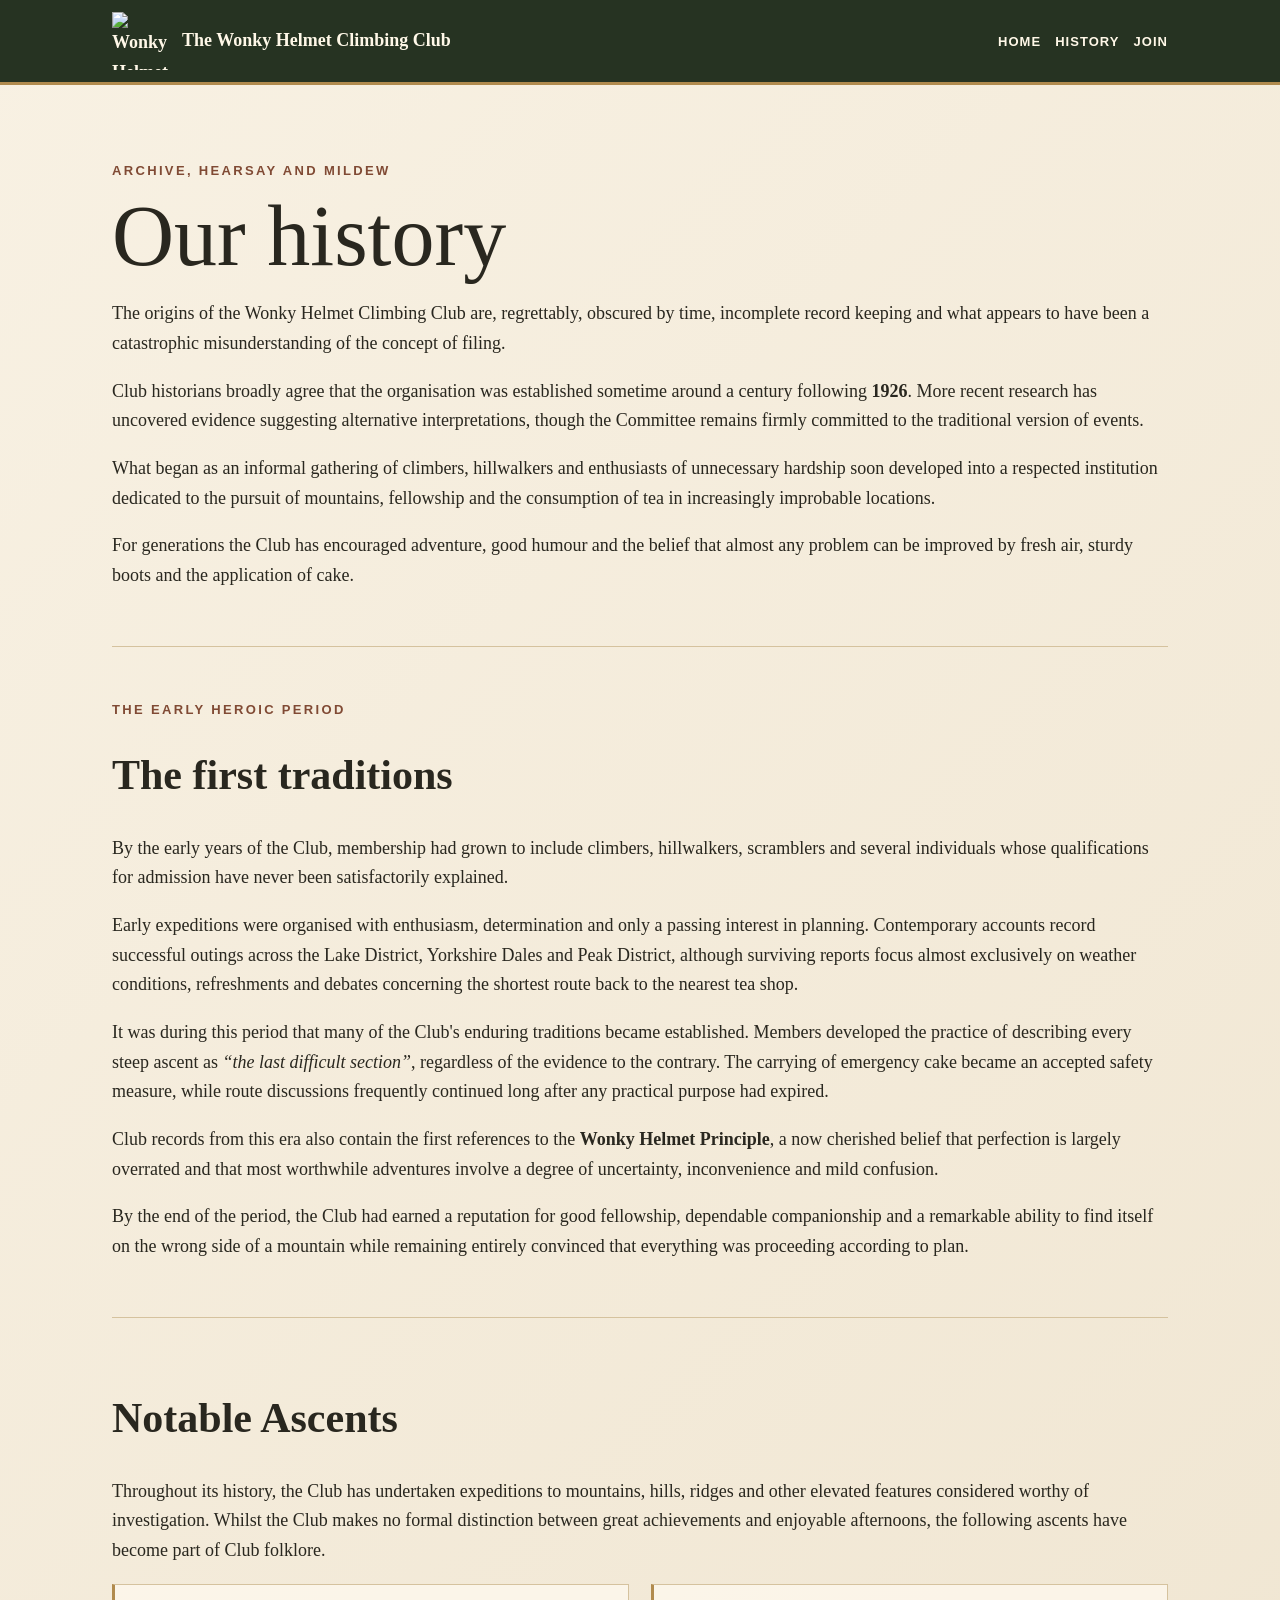
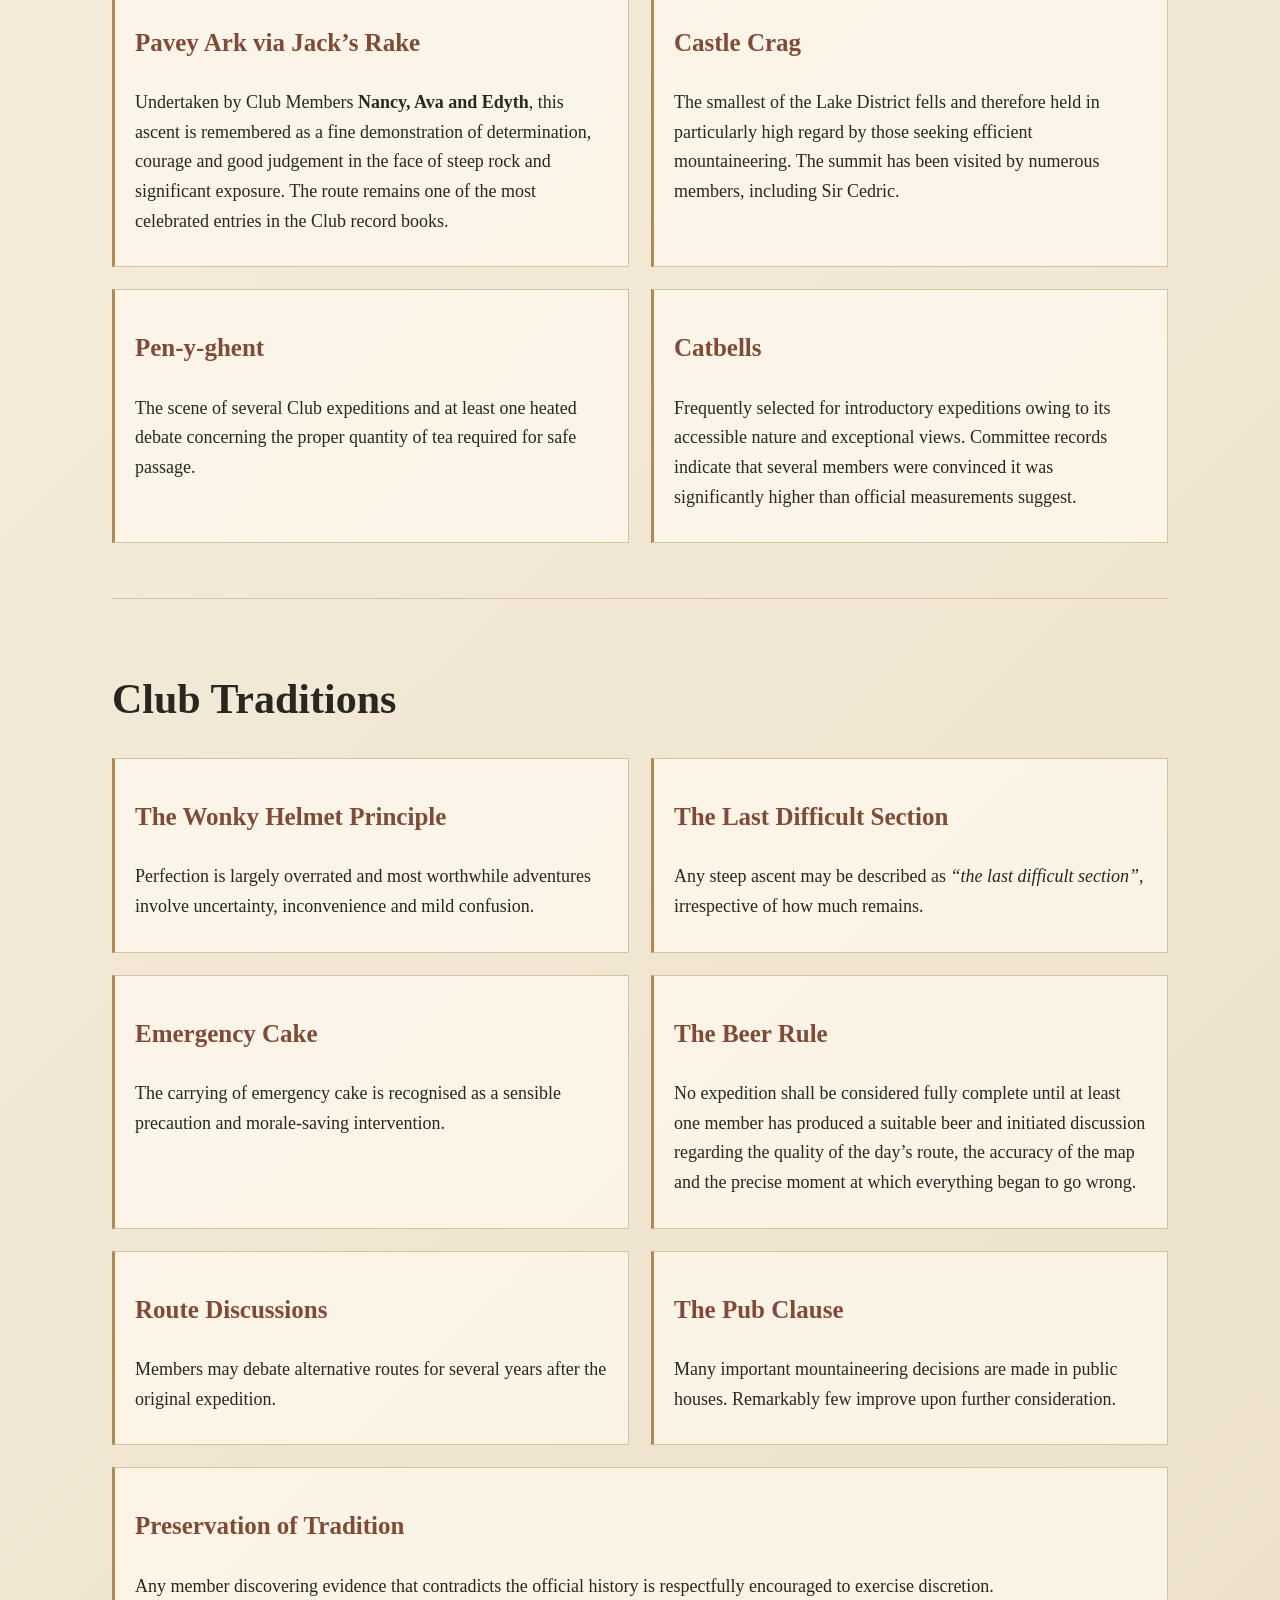
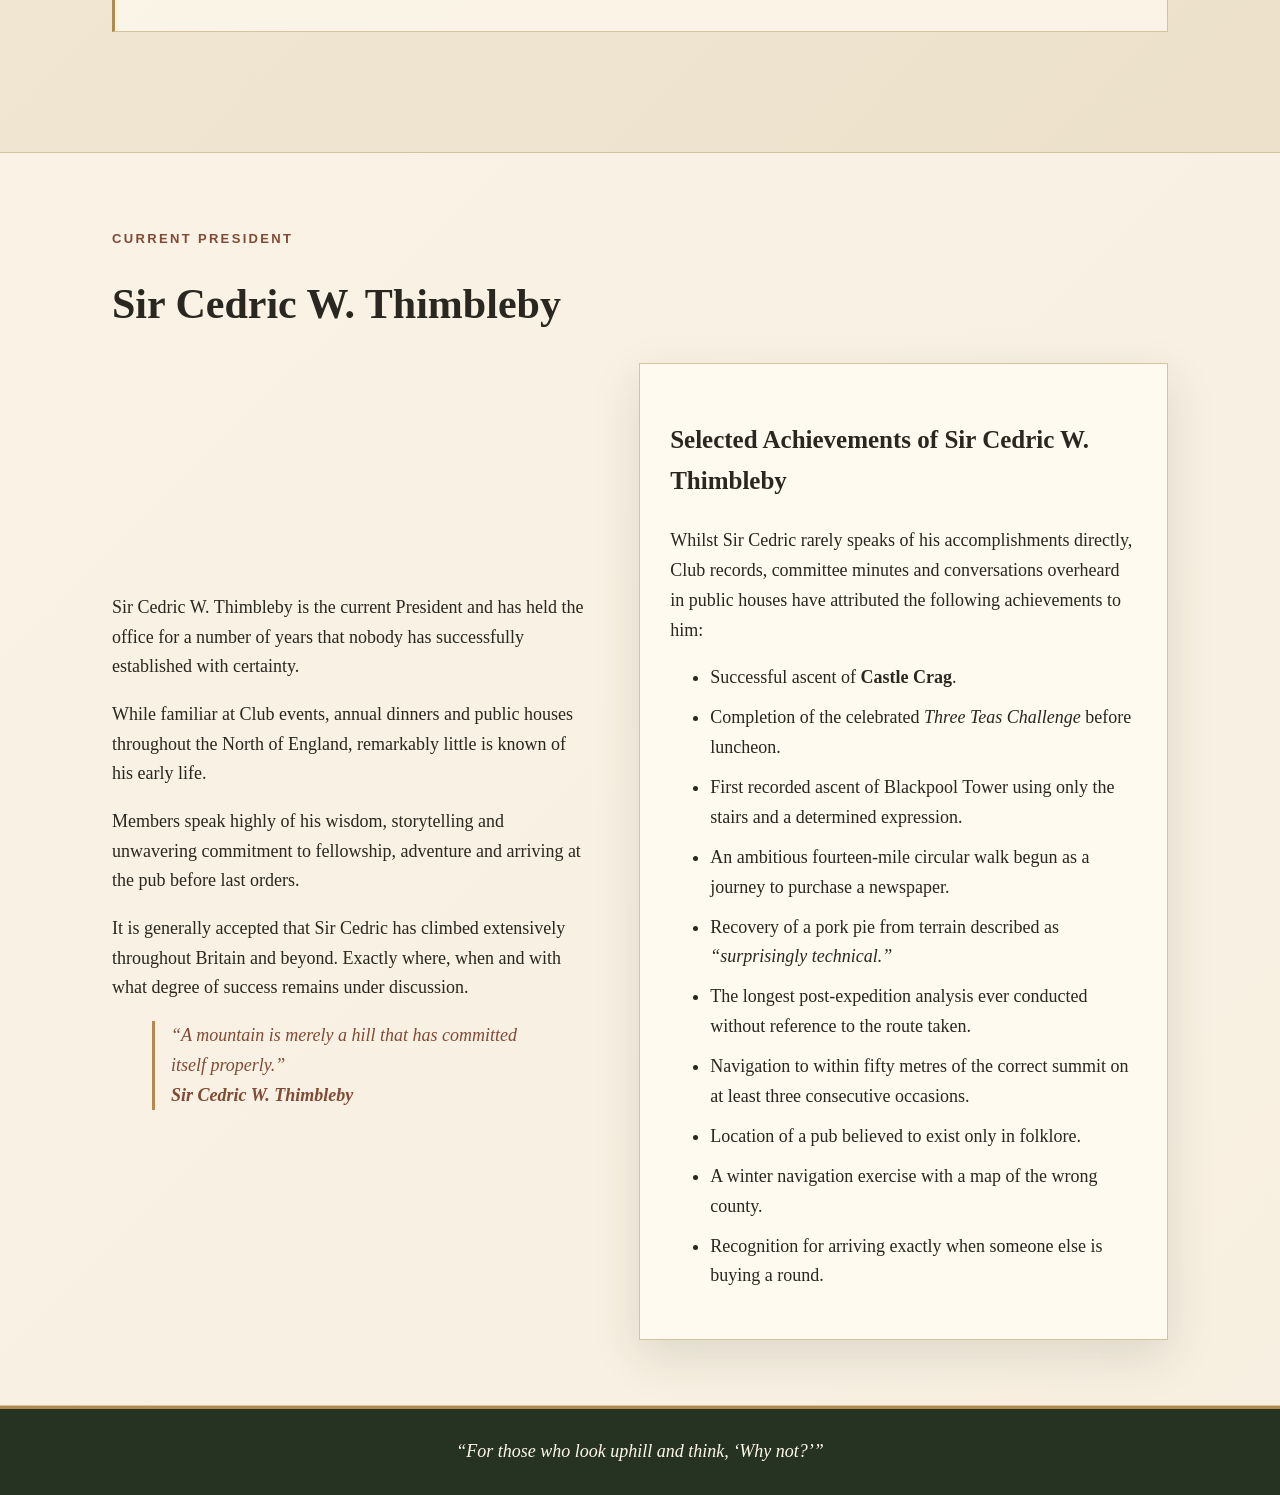
==== history.html @ e6dbe9c2 "Add files via upload" ====
<!doctype html><html lang="en-GB"><head><meta charset="utf-8"><meta name="viewport" content="width=device-width,initial-scale=1"><title>History | Wonky Helmet Climbing Club</title><link rel="stylesheet" href="styles.css"></head><body><header><nav><a class="brand" href="index.html"><img src="assets/club-badge.png" alt="Wonky Helmet Climbing Club badge"><span>The Wonky Helmet Climbing Club</span></a><div class="links"><a href="index.html">Home</a><a href="history.html">History</a><a href="join.html">Join</a></div></nav></header><main><section class="wrap"><p class="eyebrow">Archive, hearsay and mildew</p><h1>Our history</h1><section class="history-section"><p>The origins of the Wonky Helmet Climbing Club are, regrettably, obscured by time, incomplete record keeping and what appears to have been a catastrophic misunderstanding of the concept of filing.</p><p>Club historians broadly agree that the organisation was established sometime around a century following <strong>1926</strong>. More recent research has uncovered evidence suggesting alternative interpretations, though the Committee remains firmly committed to the traditional version of events.</p><p>What began as an informal gathering of climbers, hillwalkers and enthusiasts of unnecessary hardship soon developed into a respected institution dedicated to the pursuit of mountains, fellowship and the consumption of tea in increasingly improbable locations.</p><p>For generations the Club has encouraged adventure, good humour and the belief that almost any problem can be improved by fresh air, sturdy boots and the application of cake.</p></section><section class="history-section"><p class="eyebrow">The Early Heroic Period</p><h2>The first traditions</h2><p>By the early years of the Club, membership had grown to include climbers, hillwalkers, scramblers and several individuals whose qualifications for admission have never been satisfactorily explained.</p><p>Early expeditions were organised with enthusiasm, determination and only a passing interest in planning. Contemporary accounts record successful outings across the Lake District, Yorkshire Dales and Peak District, although surviving reports focus almost exclusively on weather conditions, refreshments and debates concerning the shortest route back to the nearest tea shop.</p><p>It was during this period that many of the Club's enduring traditions became established. Members developed the practice of describing every steep ascent as <em>“the last difficult section”</em>, regardless of the evidence to the contrary. The carrying of emergency cake became an accepted safety measure, while route discussions frequently continued long after any practical purpose had expired.</p><p>Club records from this era also contain the first references to the <strong>Wonky Helmet Principle</strong>, a now cherished belief that perfection is largely overrated and that most worthwhile adventures involve a degree of uncertainty, inconvenience and mild confusion.</p><p>By the end of the period, the Club had earned a reputation for good fellowship, dependable companionship and a remarkable ability to find itself on the wrong side of a mountain while remaining entirely convinced that everything was proceeding according to plan.</p></section><section class="history-section"><h2>Notable Ascents</h2><p>Throughout its history, the Club has undertaken expeditions to mountains, hills, ridges and other elevated features considered worthy of investigation. Whilst the Club makes no formal distinction between great achievements and enjoyable afternoons, the following ascents have become part of Club folklore.</p><div class="ascent-grid"><article class="ascent"><h3>Pavey Ark via Jack’s Rake</h3><p>Undertaken by Club Members <strong>Nancy, Ava and Edyth</strong>, this ascent is remembered as a fine demonstration of determination, courage and good judgement in the face of steep rock and significant exposure. The route remains one of the most celebrated entries in the Club record books.</p></article><article class="ascent"><h3>Castle Crag</h3><p>The smallest of the Lake District fells and therefore held in particularly high regard by those seeking efficient mountaineering. The summit has been visited by numerous members, including Sir Cedric.</p></article><article class="ascent"><h3>Pen-y-ghent</h3><p>The scene of several Club expeditions and at least one heated debate concerning the proper quantity of tea required for safe passage.</p></article><article class="ascent"><h3>Catbells</h3><p>Frequently selected for introductory expeditions owing to its accessible nature and exceptional views. Committee records indicate that several members were convinced it was significantly higher than official measurements suggest.</p></article></div></section><section class="history-section"><h2>Club Traditions</h2><div class="tradition-grid"><article class="tradition"><h3>The Wonky Helmet Principle</h3><p>Perfection is largely overrated and most worthwhile adventures involve uncertainty, inconvenience and mild confusion.</p></article><article class="tradition"><h3>The Last Difficult Section</h3><p>Any steep ascent may be described as <em>“the last difficult section”</em>, irrespective of how much remains.</p></article><article class="tradition"><h3>Emergency Cake</h3><p>The carrying of emergency cake is recognised as a sensible precaution and morale-saving intervention.</p></article><article class="tradition"><h3>The Beer Rule</h3><p>No expedition shall be considered fully complete until at least one member has produced a suitable beer and initiated discussion regarding the quality of the day’s route, the accuracy of the map and the precise moment at which everything began to go wrong.</p></article><article class="tradition"><h3>Route Discussions</h3><p>Members may debate alternative routes for several years after the original expedition.</p></article><article class="tradition"><h3>The Pub Clause</h3><p>Many important mountaineering decisions are made in public houses. Remarkably few improve upon further consideration.</p></article><article class="tradition tradition-wide"><h3>Preservation of Tradition</h3><p>Any member discovering evidence that contradicts the official history is respectfully encouraged to exercise discretion.</p></article></div></section></section><section class="alt"><div class="wrap"><p class="eyebrow">Current President</p><h2>Sir Cedric W. Thimbleby</h2><div class="grid"><div><p>Sir Cedric W. Thimbleby is the current President and has held the office for a number of years that nobody has successfully established with certainty.</p><p>While familiar at Club events, annual dinners and public houses throughout the North of England, remarkably little is known of his early life.</p><p>Members speak highly of his wisdom, storytelling and unwavering commitment to fellowship, adventure and arriving at the pub before last orders.</p><p>It is generally accepted that Sir Cedric has climbed extensively throughout Britain and beyond. Exactly where, when and with what degree of success remains under discussion.</p><blockquote class="quote">“A mountain is merely a hill that has committed itself properly.”<br><strong>Sir Cedric W. Thimbleby</strong></blockquote></div><div class="card"><h3>Selected Achievements of Sir Cedric W. Thimbleby</h3><p>Whilst Sir Cedric rarely speaks of his accomplishments directly, Club records, committee minutes and conversations overheard in public houses have attributed the following achievements to him:</p><ul class="achievements"><li>Successful ascent of <strong>Castle Crag</strong>.</li><li>Completion of the celebrated <em>Three Teas Challenge</em> before luncheon.</li><li>First recorded ascent of Blackpool Tower using only the stairs and a determined expression.</li><li>An ambitious fourteen-mile circular walk begun as a journey to purchase a newspaper.</li><li>Recovery of a pork pie from terrain described as <em>“surprisingly technical.”</em></li><li>The longest post-expedition analysis ever conducted without reference to the route taken.</li><li>Navigation to within fifty metres of the correct summit on at least three consecutive occasions.</li><li>Location of a pub believed to exist only in folklore.</li><li>A winter navigation exercise with a map of the wrong county.</li><li>Recognition for arriving exactly when someone else is buying a round.</li></ul></div></div></div></section></main><footer>“For those who look uphill and think, ‘Why not?’”</footer><script src="script.js"></script></body></html>
---- styles.css ----
:root{--g:#263322;--gold:#b18b4e;--cream:#fffaf0;--ink:#29271f;--rust:#804a34;--line:#d5c29e}*{box-sizing:border-box}body{margin:0;background:linear-gradient(135deg,#f8f1e3,#e9dcc3);color:var(--ink);font:18px/1.65 Georgia,serif}header,footer{background:var(--g);color:#fff8e8}header{border-bottom:3px solid var(--gold)}nav{max-width:1100px;margin:auto;padding:12px 22px;display:flex;align-items:center;justify-content:space-between}.brand{display:flex;align-items:center;gap:12px;color:inherit;text-decoration:none;font-weight:bold}.brand img{width:58px;height:58px;object-fit:contain}.links{display:flex;gap:14px}.links a{color:inherit;text-decoration:none;font:700 13px Arial;text-transform:uppercase;letter-spacing:.08em}.hero,.wrap{max-width:1100px;margin:auto;padding:65px 22px}.hero,.grid{display:grid;grid-template-columns:1fr 1.12fr;gap:55px;align-items:center}.hero img{width:100%;max-height:510px;object-fit:contain}.eyebrow{font:700 13px Arial;color:var(--rust);letter-spacing:.18em;text-transform:uppercase}h1{font-size:clamp(48px,7vw,86px);line-height:1.05;margin:.15em 0;font-weight:500}h2{font-size:42px;line-height:1.12}h3{font-size:25px}.lead{font-size:21px}.button{display:inline-block;background:var(--g);color:#fff;padding:12px 18px;text-decoration:none;text-transform:uppercase;font:700 13px Arial;letter-spacing:.1em;border:0;cursor:pointer}.alt{background:#fffaf0aa;border-block:1px solid var(--line)}.card{background:var(--cream);border:1px solid var(--line);padding:30px;box-shadow:0 16px 45px #28302320}.member{max-width:780px;margin:auto;text-align:center}.member-photo{width:100%;aspect-ratio:16/10;object-fit:cover;object-position:50% 44%;border:9px solid var(--cream);outline:1px solid #cdbb99}.member-kicker,.quote{color:var(--rust);font-style:italic}.history-section{margin-bottom:55px}.history-section+.history-section{border-top:1px solid var(--line);padding-top:42px}.ascent-grid,.tradition-grid{display:grid;grid-template-columns:1fr 1fr;gap:22px}.ascent,.tradition{background:#fffaf0b8;border:1px solid var(--line);border-left:3px solid var(--gold);padding:12px 20px}.ascent h3,.tradition h3{color:var(--rust)}.tradition-wide{grid-column:1/-1}.achievements li{margin:.65rem 0}.quote,.submission-note{border-left:3px solid var(--gold);padding-left:16px}.submission-note{font-size:.94rem;color:#625b4d}label{display:block;font:bold 13px Arial;text-transform:uppercase;margin-top:12px}input,textarea{width:100%;padding:12px;border:1px solid #baa781;background:#fffdf8;font:16px Georgia}textarea{min-height:110px}footer{text-align:center;padding:28px;border-top:3px solid var(--gold);font-style:italic}@media(max-width:760px){.hero,.grid,.ascent-grid,.tradition-grid{grid-template-columns:1fr}.hero-copy{order:-1}.brand span{display:none}.tradition-wide{grid-column:auto}}
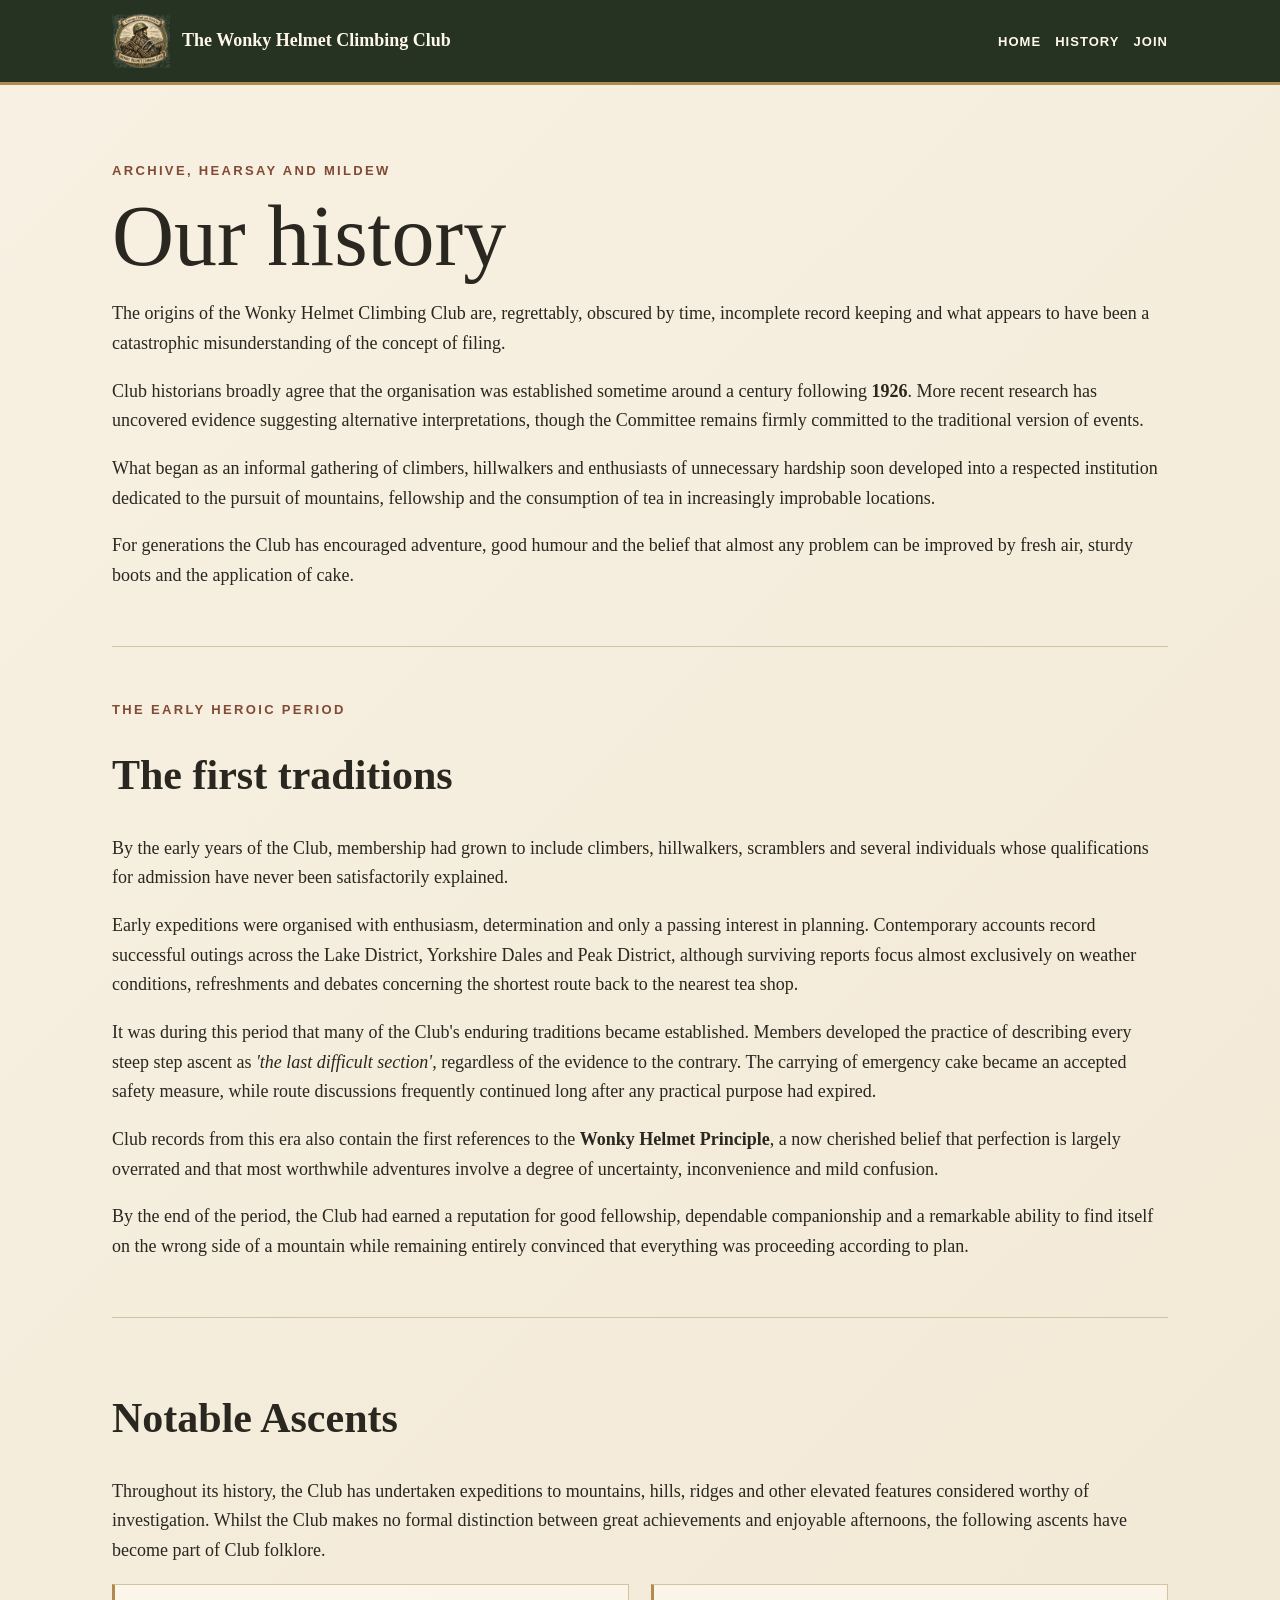
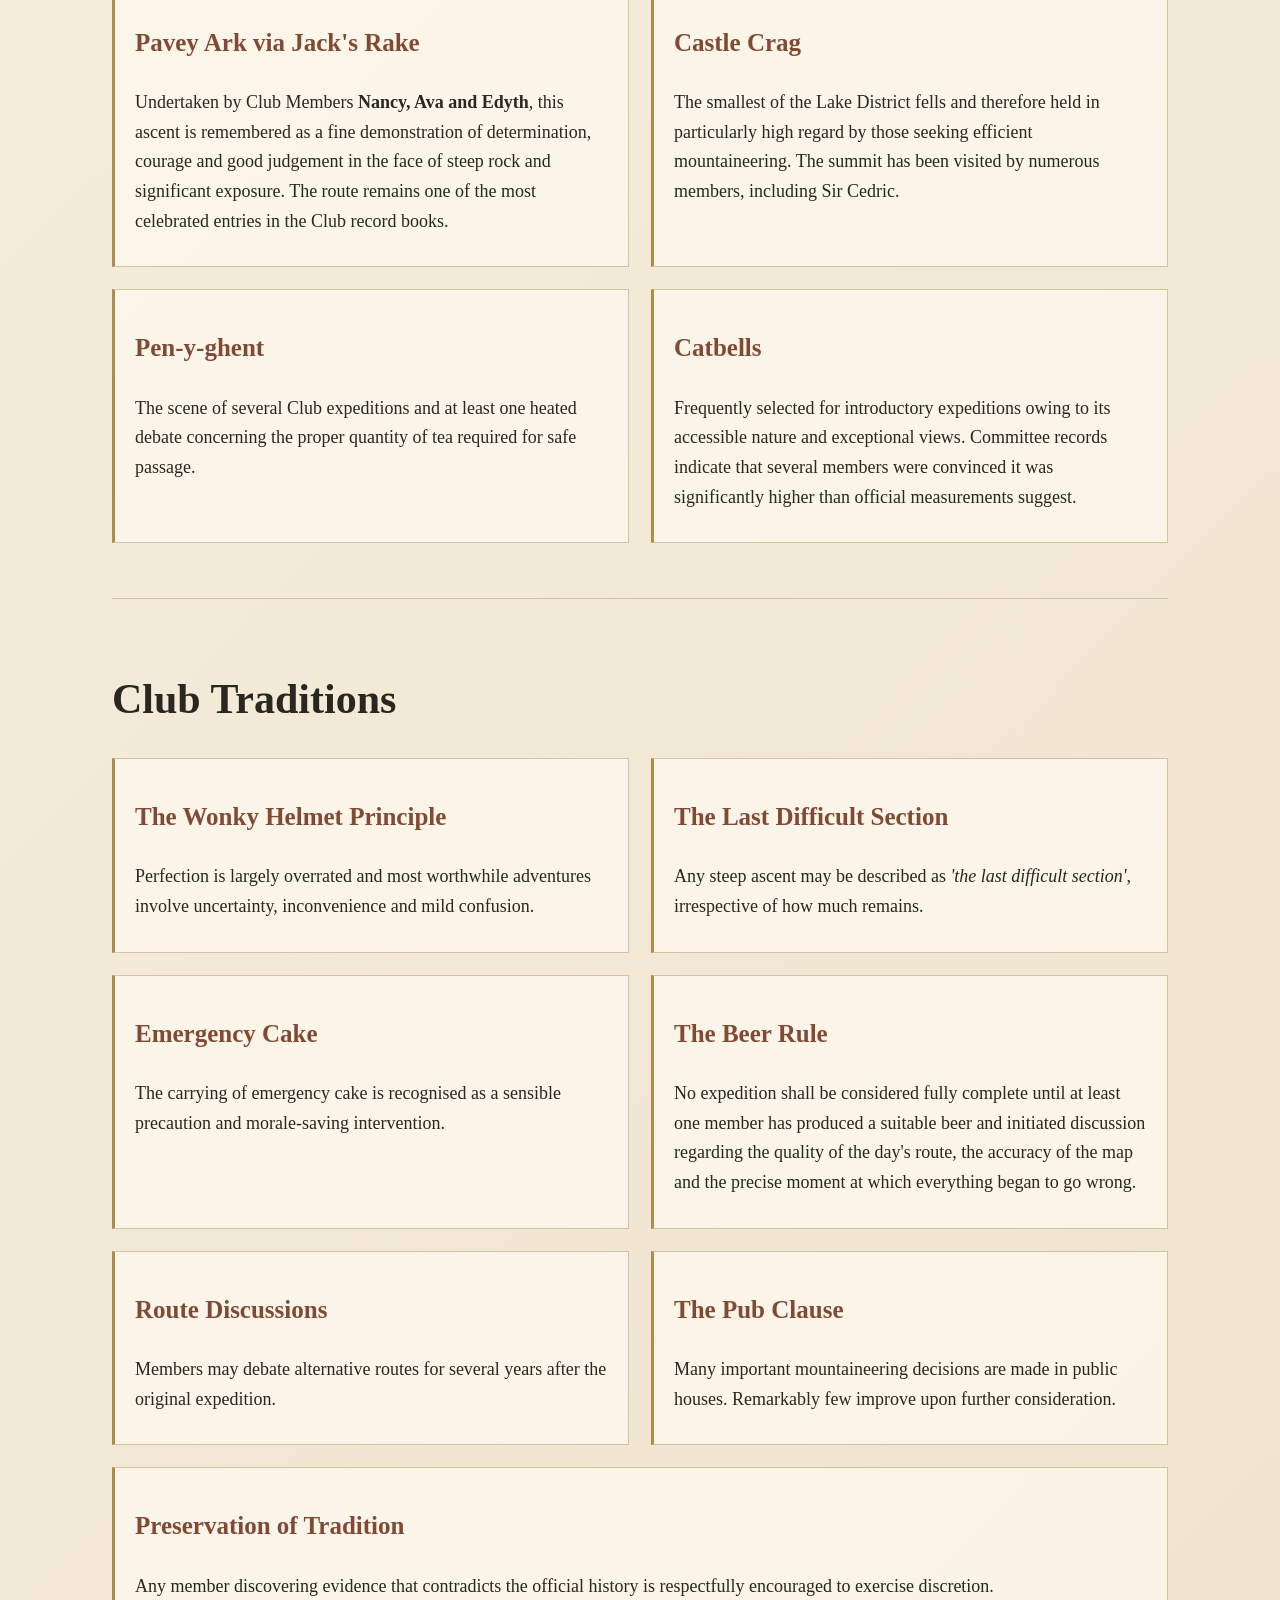
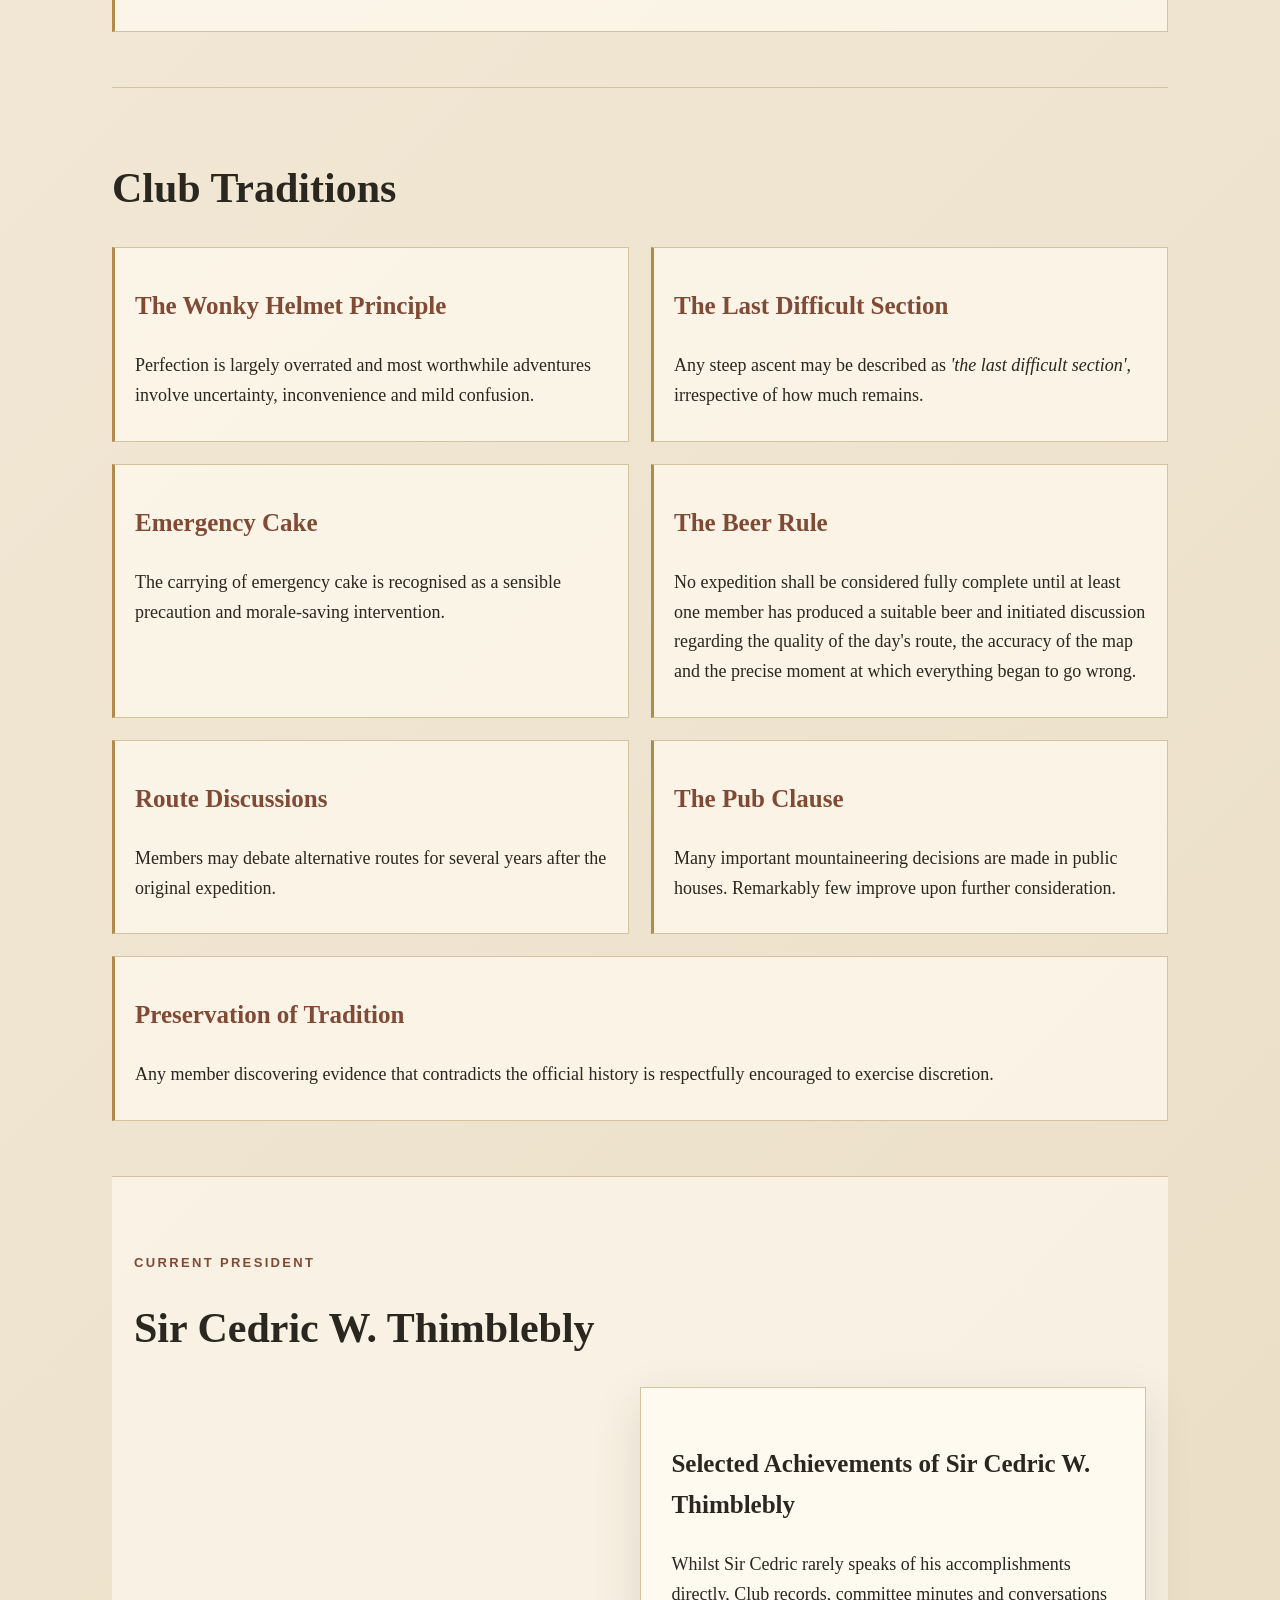
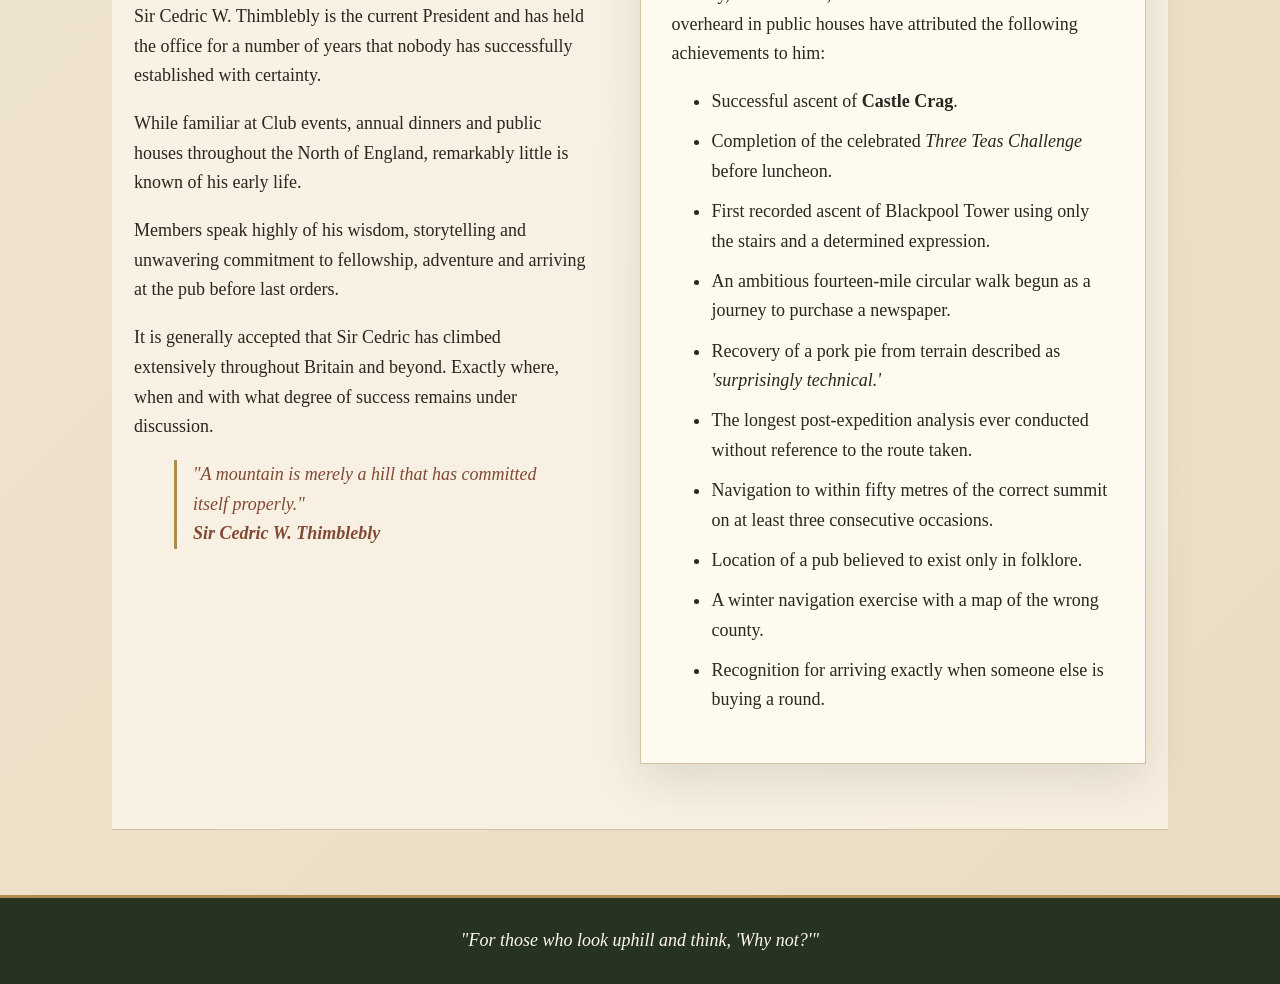
==== commit 65739599: "Add noindex meta tag to history.html to prevent search engine indexing" ====
--- a/history.html
+++ b/history.html
@@ -1 +1 @@
-<!doctype html><html lang="en-GB"><head><meta charset="utf-8"><meta name="viewport" content="width=device-width,initial-scale=1"><title>History | Wonky Helmet Climbing Club</title><link rel="stylesheet" href="styles.css"></head><body><header><nav><a class="brand" href="index.html"><img src="assets/club-badge.png" alt="Wonky Helmet Climbing Club badge"><span>The Wonky Helmet Climbing Club</span></a><div class="links"><a href="index.html">Home</a><a href="history.html">History</a><a href="join.html">Join</a></div></nav></header><main><section class="wrap"><p class="eyebrow">Archive, hearsay and mildew</p><h1>Our history</h1><section class="history-section"><p>The origins of the Wonky Helmet Climbing Club are, regrettably, obscured by time, incomplete record keeping and what appears to have been a catastrophic misunderstanding of the concept of filing.</p><p>Club historians broadly agree that the organisation was established sometime around a century following <strong>1926</strong>. More recent research has uncovered evidence suggesting alternative interpretations, though the Committee remains firmly committed to the traditional version of events.</p><p>What began as an informal gathering of climbers, hillwalkers and enthusiasts of unnecessary hardship soon developed into a respected institution dedicated to the pursuit of mountains, fellowship and the consumption of tea in increasingly improbable locations.</p><p>For generations the Club has encouraged adventure, good humour and the belief that almost any problem can be improved by fresh air, sturdy boots and the application of cake.</p></section><section class="history-section"><p class="eyebrow">The Early Heroic Period</p><h2>The first traditions</h2><p>By the early years of the Club, membership had grown to include climbers, hillwalkers, scramblers and several individuals whose qualifications for admission have never been satisfactorily explained.</p><p>Early expeditions were organised with enthusiasm, determination and only a passing interest in planning. Contemporary accounts record successful outings across the Lake District, Yorkshire Dales and Peak District, although surviving reports focus almost exclusively on weather conditions, refreshments and debates concerning the shortest route back to the nearest tea shop.</p><p>It was during this period that many of the Club's enduring traditions became established. Members developed the practice of describing every steep ascent as <em>“the last difficult section”</em>, regardless of the evidence to the contrary. The carrying of emergency cake became an accepted safety measure, while route discussions frequently continued long after any practical purpose had expired.</p><p>Club records from this era also contain the first references to the <strong>Wonky Helmet Principle</strong>, a now cherished belief that perfection is largely overrated and that most worthwhile adventures involve a degree of uncertainty, inconvenience and mild confusion.</p><p>By the end of the period, the Club had earned a reputation for good fellowship, dependable companionship and a remarkable ability to find itself on the wrong side of a mountain while remaining entirely convinced that everything was proceeding according to plan.</p></section><section class="history-section"><h2>Notable Ascents</h2><p>Throughout its history, the Club has undertaken expeditions to mountains, hills, ridges and other elevated features considered worthy of investigation. Whilst the Club makes no formal distinction between great achievements and enjoyable afternoons, the following ascents have become part of Club folklore.</p><div class="ascent-grid"><article class="ascent"><h3>Pavey Ark via Jack’s Rake</h3><p>Undertaken by Club Members <strong>Nancy, Ava and Edyth</strong>, this ascent is remembered as a fine demonstration of determination, courage and good judgement in the face of steep rock and significant exposure. The route remains one of the most celebrated entries in the Club record books.</p></article><article class="ascent"><h3>Castle Crag</h3><p>The smallest of the Lake District fells and therefore held in particularly high regard by those seeking efficient mountaineering. The summit has been visited by numerous members, including Sir Cedric.</p></article><article class="ascent"><h3>Pen-y-ghent</h3><p>The scene of several Club expeditions and at least one heated debate concerning the proper quantity of tea required for safe passage.</p></article><article class="ascent"><h3>Catbells</h3><p>Frequently selected for introductory expeditions owing to its accessible nature and exceptional views. Committee records indicate that several members were convinced it was significantly higher than official measurements suggest.</p></article></div></section><section class="history-section"><h2>Club Traditions</h2><div class="tradition-grid"><article class="tradition"><h3>The Wonky Helmet Principle</h3><p>Perfection is largely overrated and most worthwhile adventures involve uncertainty, inconvenience and mild confusion.</p></article><article class="tradition"><h3>The Last Difficult Section</h3><p>Any steep ascent may be described as <em>“the last difficult section”</em>, irrespective of how much remains.</p></article><article class="tradition"><h3>Emergency Cake</h3><p>The carrying of emergency cake is recognised as a sensible precaution and morale-saving intervention.</p></article><article class="tradition"><h3>The Beer Rule</h3><p>No expedition shall be considered fully complete until at least one member has produced a suitable beer and initiated discussion regarding the quality of the day’s route, the accuracy of the map and the precise moment at which everything began to go wrong.</p></article><article class="tradition"><h3>Route Discussions</h3><p>Members may debate alternative routes for several years after the original expedition.</p></article><article class="tradition"><h3>The Pub Clause</h3><p>Many important mountaineering decisions are made in public houses. Remarkably few improve upon further consideration.</p></article><article class="tradition tradition-wide"><h3>Preservation of Tradition</h3><p>Any member discovering evidence that contradicts the official history is respectfully encouraged to exercise discretion.</p></article></div></section></section><section class="alt"><div class="wrap"><p class="eyebrow">Current President</p><h2>Sir Cedric W. Thimbleby</h2><div class="grid"><div><p>Sir Cedric W. Thimbleby is the current President and has held the office for a number of years that nobody has successfully established with certainty.</p><p>While familiar at Club events, annual dinners and public houses throughout the North of England, remarkably little is known of his early life.</p><p>Members speak highly of his wisdom, storytelling and unwavering commitment to fellowship, adventure and arriving at the pub before last orders.</p><p>It is generally accepted that Sir Cedric has climbed extensively throughout Britain and beyond. Exactly where, when and with what degree of success remains under discussion.</p><blockquote class="quote">“A mountain is merely a hill that has committed itself properly.”<br><strong>Sir Cedric W. Thimbleby</strong></blockquote></div><div class="card"><h3>Selected Achievements of Sir Cedric W. Thimbleby</h3><p>Whilst Sir Cedric rarely speaks of his accomplishments directly, Club records, committee minutes and conversations overheard in public houses have attributed the following achievements to him:</p><ul class="achievements"><li>Successful ascent of <strong>Castle Crag</strong>.</li><li>Completion of the celebrated <em>Three Teas Challenge</em> before luncheon.</li><li>First recorded ascent of Blackpool Tower using only the stairs and a determined expression.</li><li>An ambitious fourteen-mile circular walk begun as a journey to purchase a newspaper.</li><li>Recovery of a pork pie from terrain described as <em>“surprisingly technical.”</em></li><li>The longest post-expedition analysis ever conducted without reference to the route taken.</li><li>Navigation to within fifty metres of the correct summit on at least three consecutive occasions.</li><li>Location of a pub believed to exist only in folklore.</li><li>A winter navigation exercise with a map of the wrong county.</li><li>Recognition for arriving exactly when someone else is buying a round.</li></ul></div></div></div></section></main><footer>“For those who look uphill and think, ‘Why not?’”</footer><script src="script.js"></script></body></html>+<!doctype html><html lang="en-GB"><head><meta charset="utf-8"><meta name="viewport" content="width=device-width,initial-scale=1"><meta name="robots" content="noindex, follow"><title>History | Wonky Helmet Climbing Club</title><link rel="stylesheet" href="styles.css"></head><body><header><nav><a class="brand" href="index.html"><img src="assets/club-badge.png" alt="Wonky Helmet Climbing Club badge"><span>The Wonky Helmet Climbing Club</span></a><div class="links"><a href="index.html">Home</a><a href="history.html">History</a><a href="join.html">Join</a></div></nav></header><main><section class="wrap"><p class="eyebrow">Archive, hearsay and mildew</p><h1>Our history</h1><section class="history-section"><p>The origins of the Wonky Helmet Climbing Club are, regrettably, obscured by time, incomplete record keeping and what appears to have been a catastrophic misunderstanding of the concept of filing.</p><p>Club historians broadly agree that the organisation was established sometime around a century following <strong>1926</strong>. More recent research has uncovered evidence suggesting alternative interpretations, though the Committee remains firmly committed to the traditional version of events.</p><p>What began as an informal gathering of climbers, hillwalkers and enthusiasts of unnecessary hardship soon developed into a respected institution dedicated to the pursuit of mountains, fellowship and the consumption of tea in increasingly improbable locations.</p><p>For generations the Club has encouraged adventure, good humour and the belief that almost any problem can be improved by fresh air, sturdy boots and the application of cake.</p></section><section class="history-section"><p class="eyebrow">The Early Heroic Period</p><h2>The first traditions</h2><p>By the early years of the Club, membership had grown to include climbers, hillwalkers, scramblers and several individuals whose qualifications for admission have never been satisfactorily explained.</p><p>Early expeditions were organised with enthusiasm, determination and only a passing interest in planning. Contemporary accounts record successful outings across the Lake District, Yorkshire Dales and Peak District, although surviving reports focus almost exclusively on weather conditions, refreshments and debates concerning the shortest route back to the nearest tea shop.</p><p>It was during this period that many of the Club's enduring traditions became established. Members developed the practice of describing every steep step ascent as <em>'the last difficult section'</em>, regardless of the evidence to the contrary. The carrying of emergency cake became an accepted safety measure, while route discussions frequently continued long after any practical purpose had expired.</p><p>Club records from this era also contain the first references to the <strong>Wonky Helmet Principle</strong>, a now cherished belief that perfection is largely overrated and that most worthwhile adventures involve a degree of uncertainty, inconvenience and mild confusion.</p><p>By the end of the period, the Club had earned a reputation for good fellowship, dependable companionship and a remarkable ability to find itself on the wrong side of a mountain while remaining entirely convinced that everything was proceeding according to plan.</p></section><section class="history-section"><h2>Notable Ascents</h2><p>Throughout its history, the Club has undertaken expeditions to mountains, hills, ridges and other elevated features considered worthy of investigation. Whilst the Club makes no formal distinction between great achievements and enjoyable afternoons, the following ascents have become part of Club folklore.</p><div class="ascent-grid"><article class="ascent"><h3>Pavey Ark via Jack's Rake</h3><p>Undertaken by Club Members <strong>Nancy, Ava and Edyth</strong>, this ascent is remembered as a fine demonstration of determination, courage and good judgement in the face of steep rock and significant exposure. The route remains one of the most celebrated entries in the Club record books.</p></article><article class="ascent"><h3>Castle Crag</h3><p>The smallest of the Lake District fells and therefore held in particularly high regard by those seeking efficient mountaineering. The summit has been visited by numerous members, including Sir Cedric.</p></article><article class="ascent"><h3>Pen-y-ghent</h3><p>The scene of several Club expeditions and at least one heated debate concerning the proper quantity of tea required for safe passage.</p></article><article class="ascent"><h3>Catbells</h3><p>Frequently selected for introductory expeditions owing to its accessible nature and exceptional views. Committee records indicate that several members were convinced it was significantly higher than official measurements suggest.</p></article></div></section><section class="history-section"><h2>Club Traditions</h2><div class="tradition-grid"><article class="tradition"><h3>The Wonky Helmet Principle</h3><p>Perfection is largely overrated and most worthwhile adventures involve uncertainty, inconvenience and mild confusion.</p></article><article class="tradition"><h3>The Last Difficult Section</h3><p>Any steep ascent may be described as <em>'the last difficult section'</em>, irrespective of how much remains.</p></article><article class="tradition"><h3>Emergency Cake</h3><p>The carrying of emergency cake is recognised as a sensible precaution and morale-saving intervention.</p></article><article class="tradition"><h3>The Beer Rule</h3><p>No expedition shall be considered fully complete until at least one member has produced a suitable beer and initiated discussion regarding the quality of the day's route, the accuracy of the map and the precise moment at which everything began to go wrong.</p></article><article class="tradition"><h3>Route Discussions</h3><p>Members may debate alternative routes for several years after the original expedition.</p></article><article class="tradition"><h3>The Pub Clause</h3><p>Many important mountaineering decisions are made in public houses. Remarkably few improve upon further consideration.</p></article><article class="tradition tradition-wide"><h3>Preservation of Tradition</h3><p>Any member discovering evidence that contradicts the official history is respectfully encouraged to exercise discretion.</p></article></div></section><section class="history-section"><h2>Club Traditions</h2><div class="tradition-grid"><article class="tradition"><h3>The Wonky Helmet Principle</h3><p>Perfection is largely overrated and most worthwhile adventures involve uncertainty, inconvenience and mild confusion.</p></article><article class="tradition"><h3>The Last Difficult Section</h3><p>Any steep ascent may be described as <em>'the last difficult section'</em>, irrespective of how much remains.</p></article><article class="tradition"><h3>Emergency Cake</h3><p>The carrying of emergency cake is recognised as a sensible precaution and morale-saving intervention.</p></article><article class="tradition"><h3>The Beer Rule</h3><p>No expedition shall be considered fully complete until at least one member has produced a suitable beer and initiated discussion regarding the quality of the day's route, the accuracy of the map and the precise moment at which everything began to go wrong.</p></article><article class="tradition"><h3>Route Discussions</h3><p>Members may debate alternative routes for several years after the original expedition.</p></article><article class="tradition"><h3>The Pub Clause</h3><p>Many important mountaineering decisions are made in public houses. Remarkably few improve upon further consideration.</p></article><article class="tradition tradition-wide"><h3>Preservation of Tradition</h3><p>Any member discovering evidence that contradicts the official history is respectfully encouraged to exercise discretion.</p></article></div></section><section class="alt"><div class="wrap"><p class="eyebrow">Current President</p><h2>Sir Cedric W. Thimblebly</h2><div class="grid"><div><p>Sir Cedric W. Thimblebly is the current President and has held the office for a number of years that nobody has successfully established with certainty.</p><p>While familiar at Club events, annual dinners and public houses throughout the North of England, remarkably little is known of his early life.</p><p>Members speak highly of his wisdom, storytelling and unwavering commitment to fellowship, adventure and arriving at the pub before last orders.</p><p>It is generally accepted that Sir Cedric has climbed extensively throughout Britain and beyond. Exactly where, when and with what degree of success remains under discussion.</p><blockquote class="quote">"A mountain is merely a hill that has committed itself properly."<br><strong>Sir Cedric W. Thimblebly</strong></blockquote></div><div class="card"><h3>Selected Achievements of Sir Cedric W. Thimblebly</h3><p>Whilst Sir Cedric rarely speaks of his accomplishments directly, Club records, committee minutes and conversations overheard in public houses have attributed the following achievements to him:</p><ul class="achievements"><li>Successful ascent of <strong>Castle Crag</strong>.</li><li>Completion of the celebrated <em>Three Teas Challenge</em> before luncheon.</li><li>First recorded ascent of Blackpool Tower using only the stairs and a determined expression.</li><li>An ambitious fourteen-mile circular walk begun as a journey to purchase a newspaper.</li><li>Recovery of a pork pie from terrain described as <em>'surprisingly technical.'</em></li><li>The longest post-expedition analysis ever conducted without reference to the route taken.</li><li>Navigation to within fifty metres of the correct summit on at least three consecutive occasions.</li><li>Location of a pub believed to exist only in folklore.</li><li>A winter navigation exercise with a map of the wrong county.</li><li>Recognition for arriving exactly when someone else is buying a round.</li></ul></div></div></section></main><footer>"For those who look uphill and think, 'Why not?'"</footer><script src="script.js"></script></body></html>
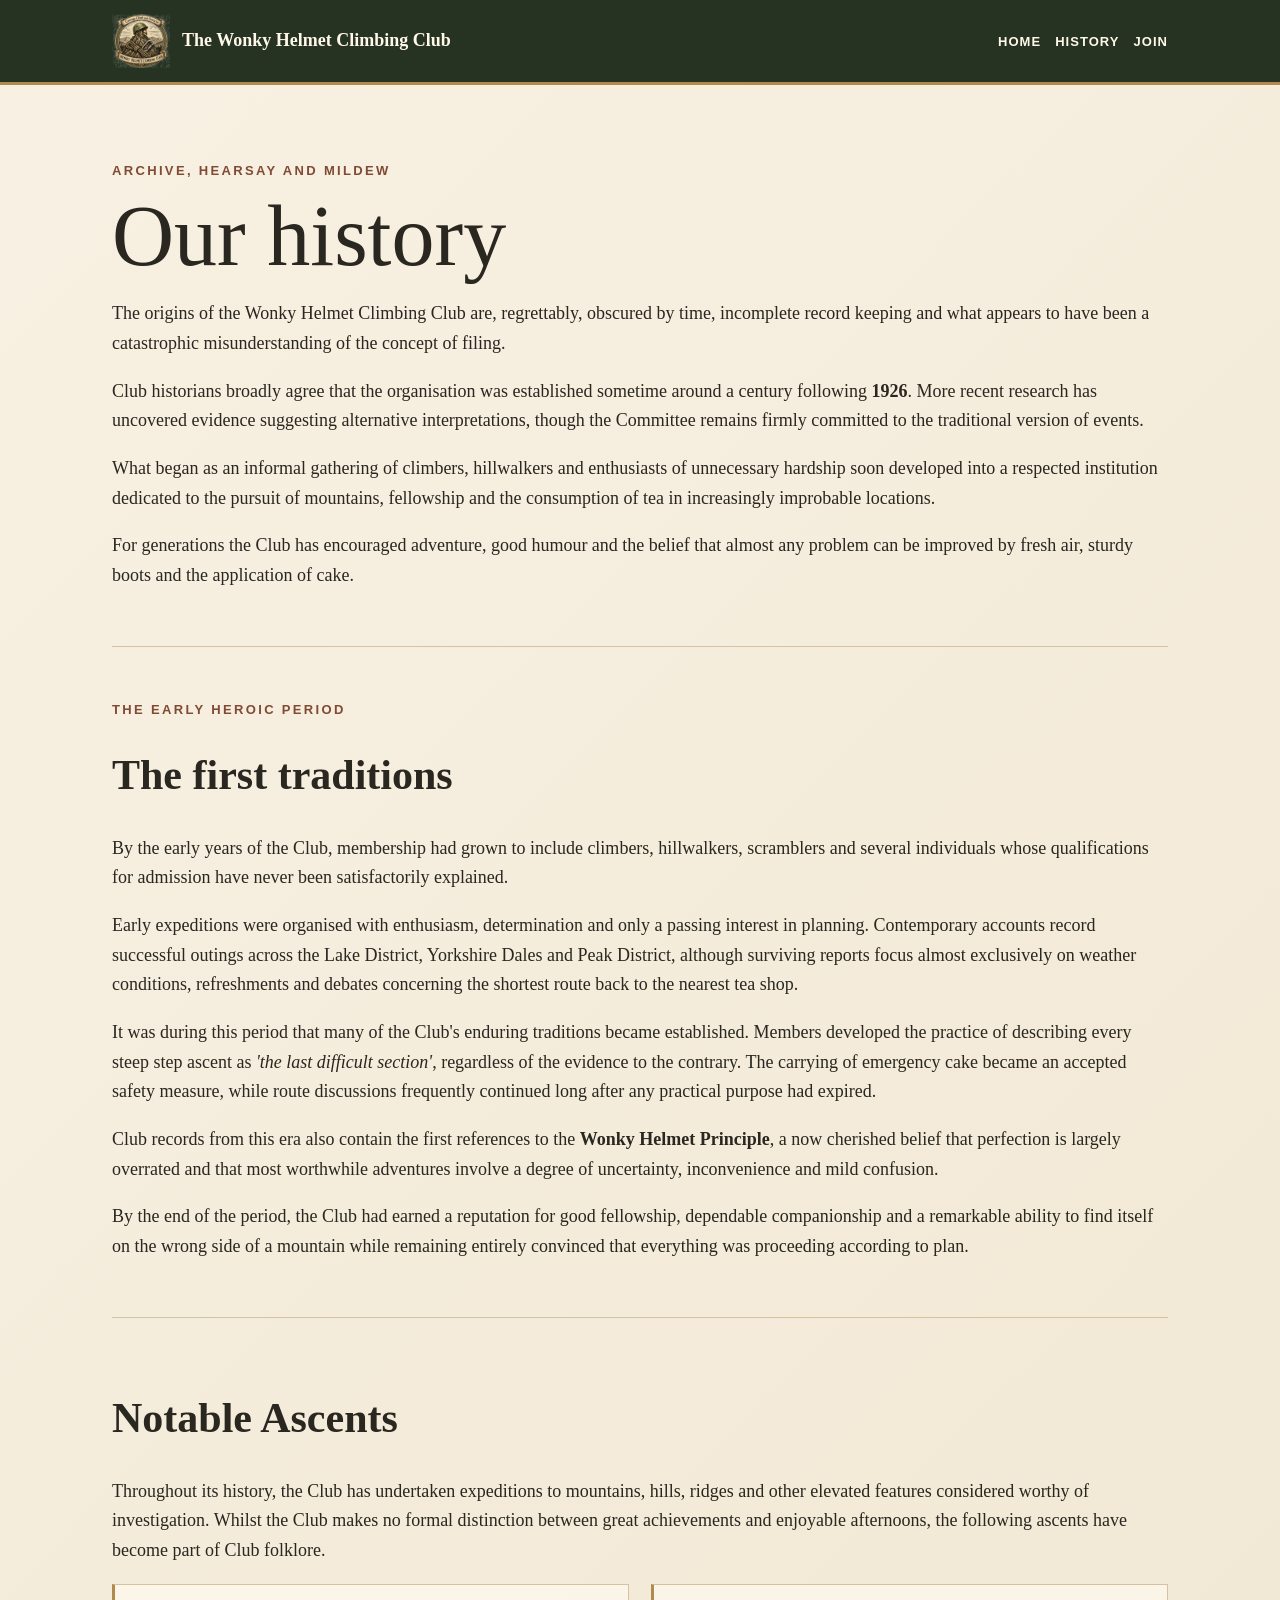
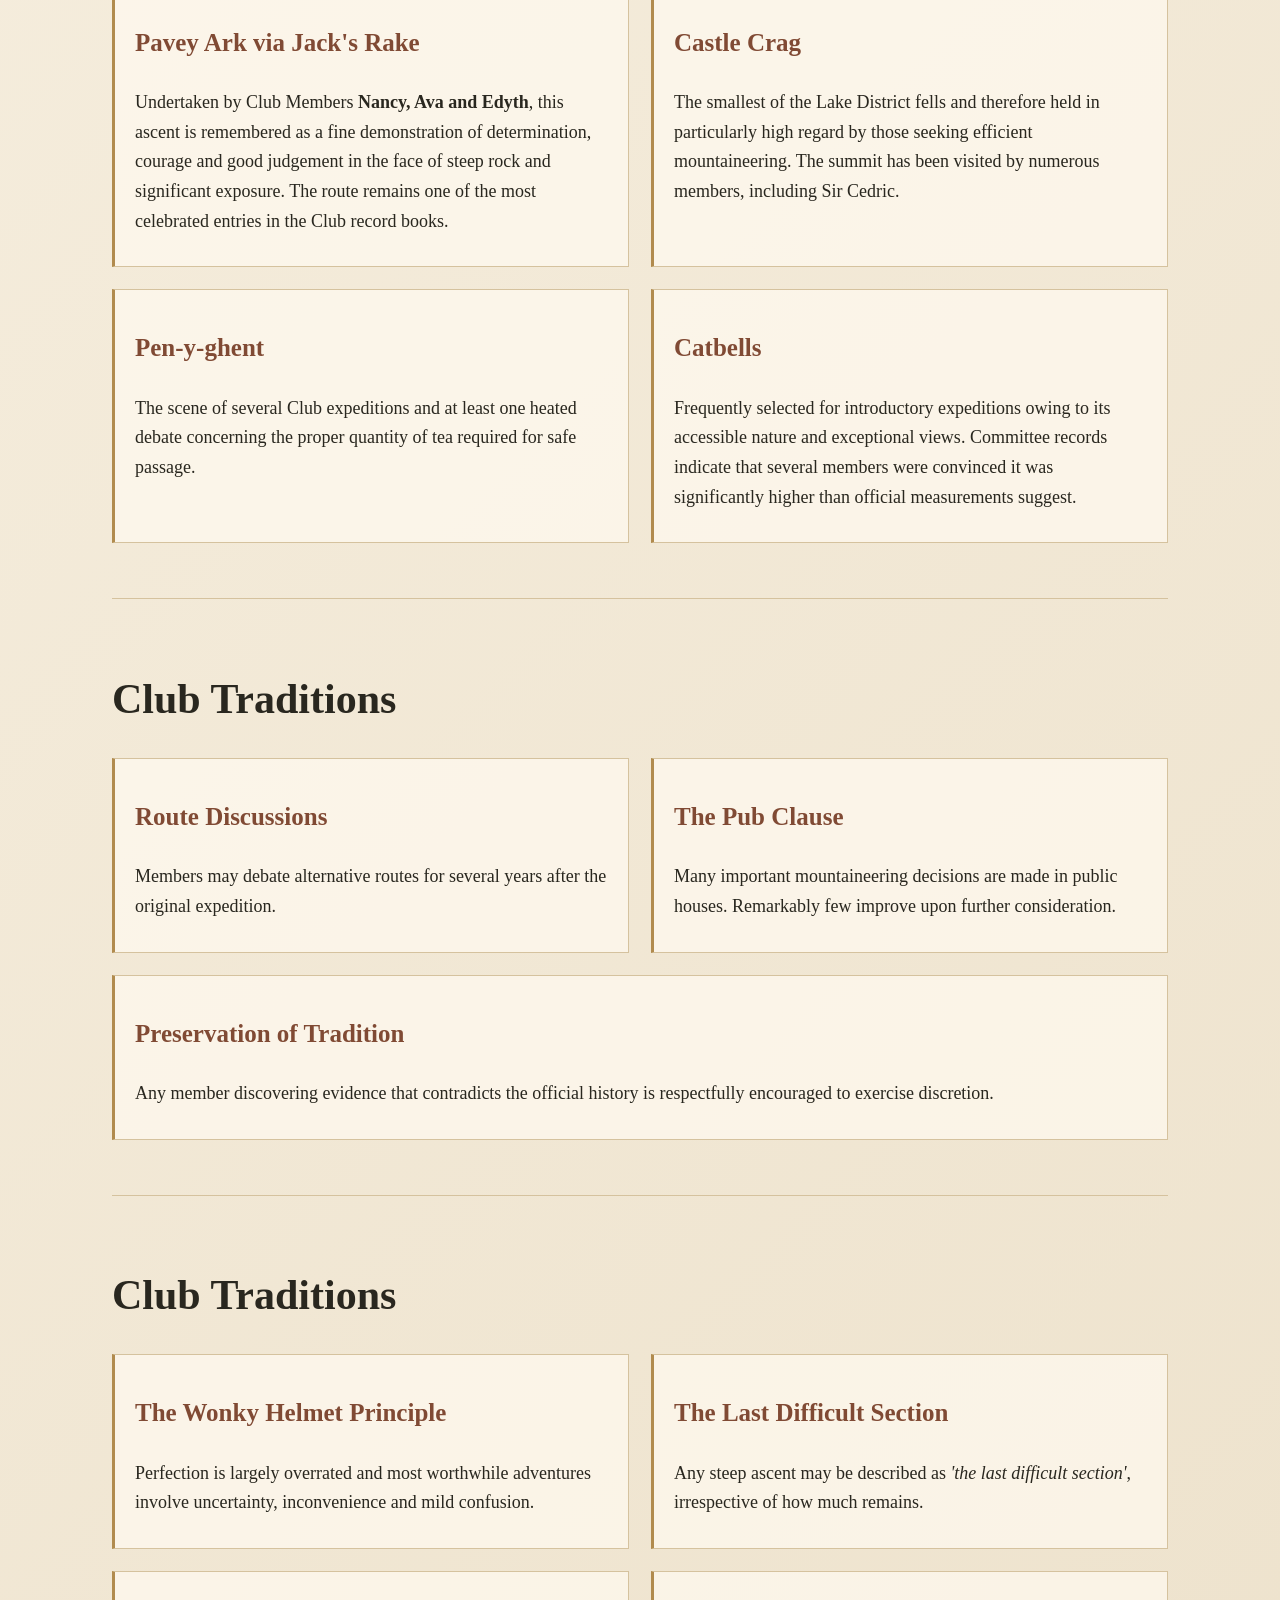
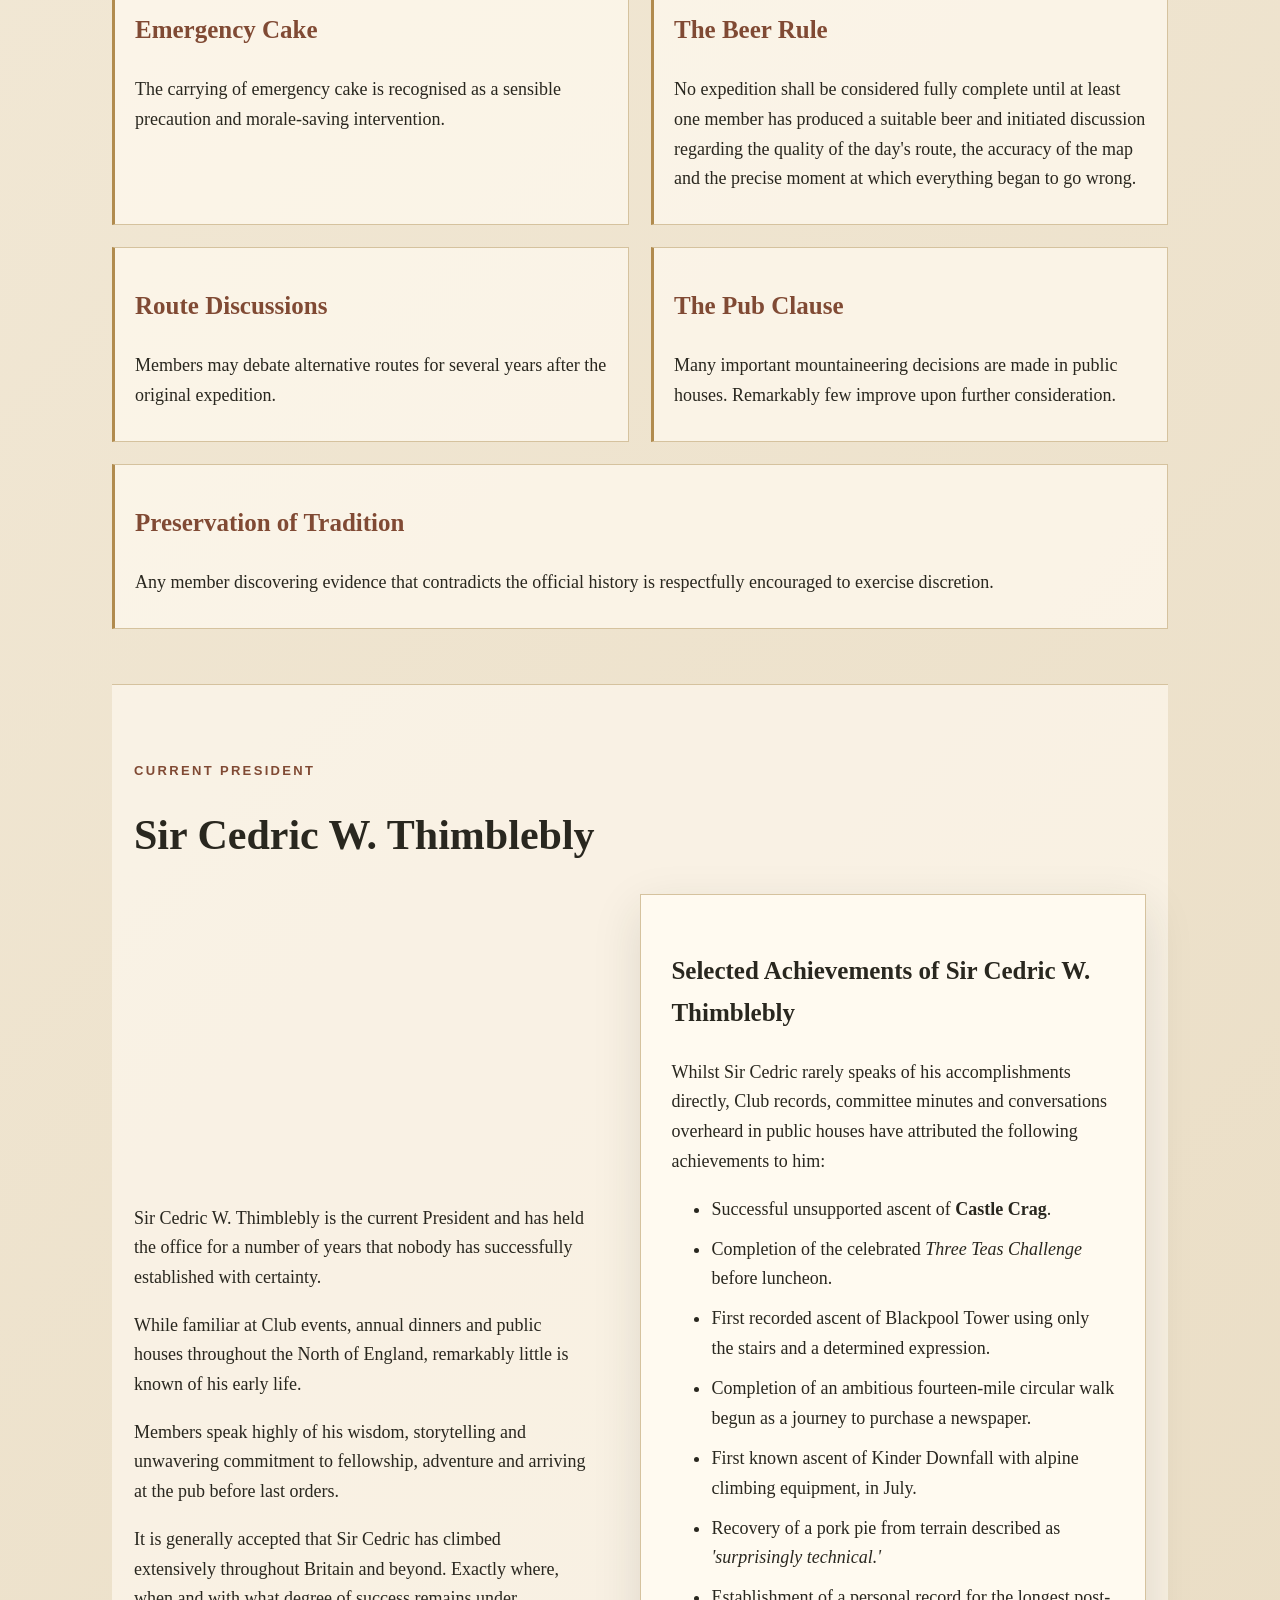
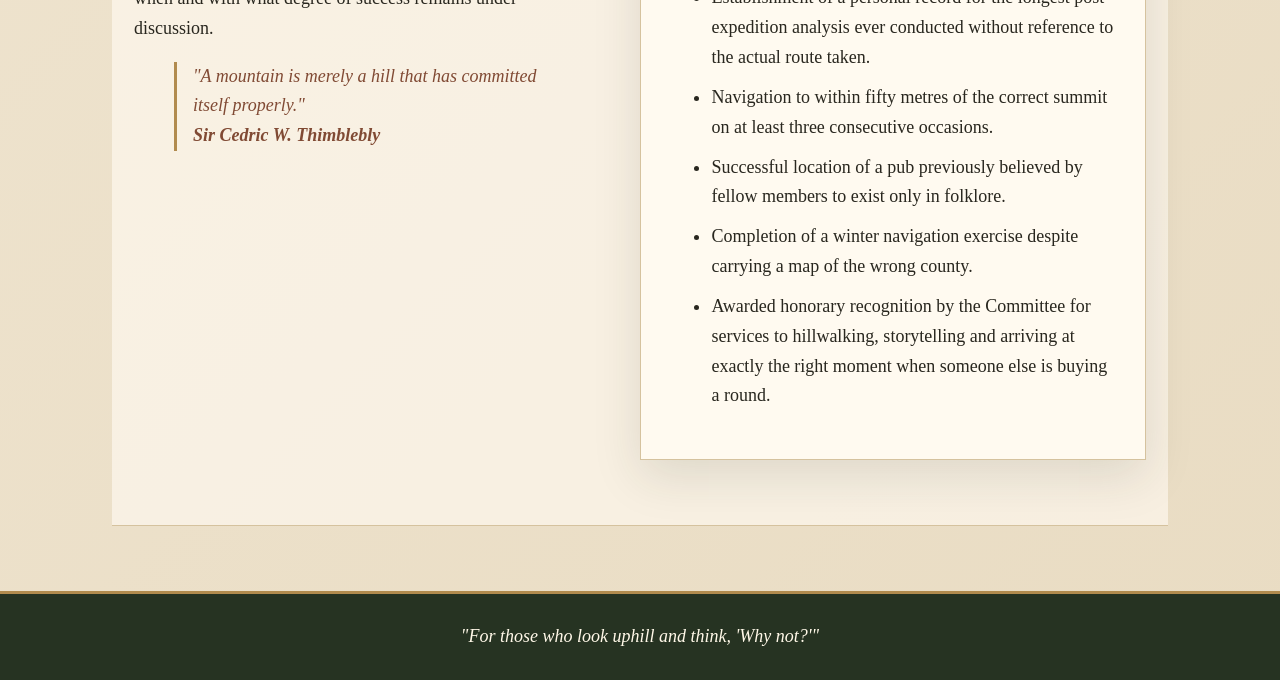
==== commit 0d546265: "Fix HTML formatting issues in history.html" ====
--- a/history.html
+++ b/history.html
@@ -1 +1 @@
-<!doctype html><html lang="en-GB"><head><meta charset="utf-8"><meta name="viewport" content="width=device-width,initial-scale=1"><meta name="robots" content="noindex, follow"><title>History | Wonky Helmet Climbing Club</title><link rel="stylesheet" href="styles.css"></head><body><header><nav><a class="brand" href="index.html"><img src="assets/club-badge.png" alt="Wonky Helmet Climbing Club badge"><span>The Wonky Helmet Climbing Club</span></a><div class="links"><a href="index.html">Home</a><a href="history.html">History</a><a href="join.html">Join</a></div></nav></header><main><section class="wrap"><p class="eyebrow">Archive, hearsay and mildew</p><h1>Our history</h1><section class="history-section"><p>The origins of the Wonky Helmet Climbing Club are, regrettably, obscured by time, incomplete record keeping and what appears to have been a catastrophic misunderstanding of the concept of filing.</p><p>Club historians broadly agree that the organisation was established sometime around a century following <strong>1926</strong>. More recent research has uncovered evidence suggesting alternative interpretations, though the Committee remains firmly committed to the traditional version of events.</p><p>What began as an informal gathering of climbers, hillwalkers and enthusiasts of unnecessary hardship soon developed into a respected institution dedicated to the pursuit of mountains, fellowship and the consumption of tea in increasingly improbable locations.</p><p>For generations the Club has encouraged adventure, good humour and the belief that almost any problem can be improved by fresh air, sturdy boots and the application of cake.</p></section><section class="history-section"><p class="eyebrow">The Early Heroic Period</p><h2>The first traditions</h2><p>By the early years of the Club, membership had grown to include climbers, hillwalkers, scramblers and several individuals whose qualifications for admission have never been satisfactorily explained.</p><p>Early expeditions were organised with enthusiasm, determination and only a passing interest in planning. Contemporary accounts record successful outings across the Lake District, Yorkshire Dales and Peak District, although surviving reports focus almost exclusively on weather conditions, refreshments and debates concerning the shortest route back to the nearest tea shop.</p><p>It was during this period that many of the Club's enduring traditions became established. Members developed the practice of describing every steep step ascent as <em>'the last difficult section'</em>, regardless of the evidence to the contrary. The carrying of emergency cake became an accepted safety measure, while route discussions frequently continued long after any practical purpose had expired.</p><p>Club records from this era also contain the first references to the <strong>Wonky Helmet Principle</strong>, a now cherished belief that perfection is largely overrated and that most worthwhile adventures involve a degree of uncertainty, inconvenience and mild confusion.</p><p>By the end of the period, the Club had earned a reputation for good fellowship, dependable companionship and a remarkable ability to find itself on the wrong side of a mountain while remaining entirely convinced that everything was proceeding according to plan.</p></section><section class="history-section"><h2>Notable Ascents</h2><p>Throughout its history, the Club has undertaken expeditions to mountains, hills, ridges and other elevated features considered worthy of investigation. Whilst the Club makes no formal distinction between great achievements and enjoyable afternoons, the following ascents have become part of Club folklore.</p><div class="ascent-grid"><article class="ascent"><h3>Pavey Ark via Jack's Rake</h3><p>Undertaken by Club Members <strong>Nancy, Ava and Edyth</strong>, this ascent is remembered as a fine demonstration of determination, courage and good judgement in the face of steep rock and significant exposure. The route remains one of the most celebrated entries in the Club record books.</p></article><article class="ascent"><h3>Castle Crag</h3><p>The smallest of the Lake District fells and therefore held in particularly high regard by those seeking efficient mountaineering. The summit has been visited by numerous members, including Sir Cedric.</p></article><article class="ascent"><h3>Pen-y-ghent</h3><p>The scene of several Club expeditions and at least one heated debate concerning the proper quantity of tea required for safe passage.</p></article><article class="ascent"><h3>Catbells</h3><p>Frequently selected for introductory expeditions owing to its accessible nature and exceptional views. Committee records indicate that several members were convinced it was significantly higher than official measurements suggest.</p></article></div></section><section class="history-section"><h2>Club Traditions</h2><div class="tradition-grid"><article class="tradition"><h3>The Wonky Helmet Principle</h3><p>Perfection is largely overrated and most worthwhile adventures involve uncertainty, inconvenience and mild confusion.</p></article><article class="tradition"><h3>The Last Difficult Section</h3><p>Any steep ascent may be described as <em>'the last difficult section'</em>, irrespective of how much remains.</p></article><article class="tradition"><h3>Emergency Cake</h3><p>The carrying of emergency cake is recognised as a sensible precaution and morale-saving intervention.</p></article><article class="tradition"><h3>The Beer Rule</h3><p>No expedition shall be considered fully complete until at least one member has produced a suitable beer and initiated discussion regarding the quality of the day's route, the accuracy of the map and the precise moment at which everything began to go wrong.</p></article><article class="tradition"><h3>Route Discussions</h3><p>Members may debate alternative routes for several years after the original expedition.</p></article><article class="tradition"><h3>The Pub Clause</h3><p>Many important mountaineering decisions are made in public houses. Remarkably few improve upon further consideration.</p></article><article class="tradition tradition-wide"><h3>Preservation of Tradition</h3><p>Any member discovering evidence that contradicts the official history is respectfully encouraged to exercise discretion.</p></article></div></section><section class="history-section"><h2>Club Traditions</h2><div class="tradition-grid"><article class="tradition"><h3>The Wonky Helmet Principle</h3><p>Perfection is largely overrated and most worthwhile adventures involve uncertainty, inconvenience and mild confusion.</p></article><article class="tradition"><h3>The Last Difficult Section</h3><p>Any steep ascent may be described as <em>'the last difficult section'</em>, irrespective of how much remains.</p></article><article class="tradition"><h3>Emergency Cake</h3><p>The carrying of emergency cake is recognised as a sensible precaution and morale-saving intervention.</p></article><article class="tradition"><h3>The Beer Rule</h3><p>No expedition shall be considered fully complete until at least one member has produced a suitable beer and initiated discussion regarding the quality of the day's route, the accuracy of the map and the precise moment at which everything began to go wrong.</p></article><article class="tradition"><h3>Route Discussions</h3><p>Members may debate alternative routes for several years after the original expedition.</p></article><article class="tradition"><h3>The Pub Clause</h3><p>Many important mountaineering decisions are made in public houses. Remarkably few improve upon further consideration.</p></article><article class="tradition tradition-wide"><h3>Preservation of Tradition</h3><p>Any member discovering evidence that contradicts the official history is respectfully encouraged to exercise discretion.</p></article></div></section><section class="alt"><div class="wrap"><p class="eyebrow">Current President</p><h2>Sir Cedric W. Thimblebly</h2><div class="grid"><div><p>Sir Cedric W. Thimblebly is the current President and has held the office for a number of years that nobody has successfully established with certainty.</p><p>While familiar at Club events, annual dinners and public houses throughout the North of England, remarkably little is known of his early life.</p><p>Members speak highly of his wisdom, storytelling and unwavering commitment to fellowship, adventure and arriving at the pub before last orders.</p><p>It is generally accepted that Sir Cedric has climbed extensively throughout Britain and beyond. Exactly where, when and with what degree of success remains under discussion.</p><blockquote class="quote">"A mountain is merely a hill that has committed itself properly."<br><strong>Sir Cedric W. Thimblebly</strong></blockquote></div><div class="card"><h3>Selected Achievements of Sir Cedric W. Thimblebly</h3><p>Whilst Sir Cedric rarely speaks of his accomplishments directly, Club records, committee minutes and conversations overheard in public houses have attributed the following achievements to him:</p><ul class="achievements"><li>Successful ascent of <strong>Castle Crag</strong>.</li><li>Completion of the celebrated <em>Three Teas Challenge</em> before luncheon.</li><li>First recorded ascent of Blackpool Tower using only the stairs and a determined expression.</li><li>An ambitious fourteen-mile circular walk begun as a journey to purchase a newspaper.</li><li>Recovery of a pork pie from terrain described as <em>'surprisingly technical.'</em></li><li>The longest post-expedition analysis ever conducted without reference to the route taken.</li><li>Navigation to within fifty metres of the correct summit on at least three consecutive occasions.</li><li>Location of a pub believed to exist only in folklore.</li><li>A winter navigation exercise with a map of the wrong county.</li><li>Recognition for arriving exactly when someone else is buying a round.</li></ul></div></div></section></main><footer>"For those who look uphill and think, 'Why not?'"</footer><script src="script.js"></script></body></html>+<!doctype html><html lang="en-GB"><head><meta charset="utf-8"><meta name="viewport" content="width=device-width,initial-scale=1"><meta name="robots" content="noindex, follow"><title>History | Wonky Helmet Climbing Club</title><link rel="stylesheet" href="styles.css"></head><body><header><nav><a class="brand" href="index.html"><img src="assets/club-badge.png" alt="Wonky Helmet Climbing Club badge"><span>The Wonky Helmet Climbing Club</span></a><div class="links"><a href="index.html">Home</a><a href="history.html">History</a><a href="join.html">Join</a></div></nav></header><main><section class="wrap"><p class="eyebrow">Archive, hearsay and mildew</p><h1>Our history</h1><section class="history-section"><p>The origins of the Wonky Helmet Climbing Club are, regrettably, obscured by time, incomplete record keeping and what appears to have been a catastrophic misunderstanding of the concept of filing.</p><p>Club historians broadly agree that the organisation was established sometime around a century following <strong>1926</strong>. More recent research has uncovered evidence suggesting alternative interpretations, though the Committee remains firmly committed to the traditional version of events.</p><p>What began as an informal gathering of climbers, hillwalkers and enthusiasts of unnecessary hardship soon developed into a respected institution dedicated to the pursuit of mountains, fellowship and the consumption of tea in increasingly improbable locations.</p><p>For generations the Club has encouraged adventure, good humour and the belief that almost any problem can be improved by fresh air, sturdy boots and the application of cake.</p></section><section class="history-section"><p class="eyebrow">The Early Heroic Period</p><h2>The first traditions</h2><p>By the early years of the Club, membership had grown to include climbers, hillwalkers, scramblers and several individuals whose qualifications for admission have never been satisfactorily explained.</p><p>Early expeditions were organised with enthusiasm, determination and only a passing interest in planning. Contemporary accounts record successful outings across the Lake District, Yorkshire Dales and Peak District, although surviving reports focus almost exclusively on weather conditions, refreshments and debates concerning the shortest route back to the nearest tea shop.</p><p>It was during this period that many of the Club's enduring traditions became established. Members developed the practice of describing every steep step ascent as <em>'the last difficult section'</em>, regardless of the evidence to the contrary. The carrying of emergency cake became an accepted safety measure, while route discussions frequently continued long after any practical purpose had expired.</p><p>Club records from this era also contain the first references to the <strong>Wonky Helmet Principle</strong>, a now cherished belief that perfection is largely overrated and that most worthwhile adventures involve a degree of uncertainty, inconvenience and mild confusion.</p><p>By the end of the period, the Club had earned a reputation for good fellowship, dependable companionship and a remarkable ability to find itself on the wrong side of a mountain while remaining entirely convinced that everything was proceeding according to plan.</p></section><section class="history-section"><h2>Notable Ascents</h2><p>Throughout its history, the Club has undertaken expeditions to mountains, hills, ridges and other elevated features considered worthy of investigation. Whilst the Club makes no formal distinction between great achievements and enjoyable afternoons, the following ascents have become part of Club folklore.</p><div class="ascent-grid"><article class="ascent"><h3>Pavey Ark via Jack's Rake</h3><p>Undertaken by Club Members <strong>Nancy, Ava and Edyth</strong>, this ascent is remembered as a fine demonstration of determination, courage and good judgement in the face of steep rock and significant exposure. The route remains one of the most celebrated entries in the Club record books.</p></article><article class="ascent"><h3>Castle Crag</h3><p>The smallest of the Lake District fells and therefore held in particularly high regard by those seeking efficient mountaineering. The summit has been visited by numerous members, including Sir Cedric.</p></article><article class="ascent"><h3>Pen-y-ghent</h3><p>The scene of several Club expeditions and at least one heated debate concerning the proper quantity of tea required for safe passage.</p></article><article class="ascent"><h3>Catbells</h3><p>Frequently selected for introductory expeditions owing to its accessible nature and exceptional views. Committee records indicate that several members were convinced it was significantly higher than official measurements suggest.</p></article></div></section><section class="history-section"><h2>Club Traditions</h2><div class="tradition-grid"><article class="tradition"><h3>Route Discussions</h3><p>Members may debate alternative routes for several years after the original expedition.</p></article><article class="tradition"><h3>The Pub Clause</h3><p>Many important mountaineering decisions are made in public houses. Remarkably few improve upon further consideration.</p></article><article class="tradition tradition-wide"><h3>Preservation of Tradition</h3><p>Any member discovering evidence that contradicts the official history is respectfully encouraged to exercise discretion.</p></article></div></section><section class="history-section"><h2>Club Traditions</h2><div class="tradition-grid"><article class="tradition"><h3>The Wonky Helmet Principle</h3><p>Perfection is largely overrated and most worthwhile adventures involve uncertainty, inconvenience and mild confusion.</p></article><article class="tradition"><h3>The Last Difficult Section</h3><p>Any steep ascent may be described as <em>'the last difficult section'</em>, irrespective of how much remains.</p></article><article class="tradition"><h3>Emergency Cake</h3><p>The carrying of emergency cake is recognised as a sensible precaution and morale-saving intervention.</p></article><article class="tradition"><h3>The Beer Rule</h3><p>No expedition shall be considered fully complete until at least one member has produced a suitable beer and initiated discussion regarding the quality of the day's route, the accuracy of the map and the precise moment at which everything began to go wrong.</p></article><article class="tradition"><h3>Route Discussions</h3><p>Members may debate alternative routes for several years after the original expedition.</p></article><article class="tradition"><h3>The Pub Clause</h3><p>Many important mountaineering decisions are made in public houses. Remarkably few improve upon further consideration.</p></article><article class="tradition tradition-wide"><h3>Preservation of Tradition</h3><p>Any member discovering evidence that contradicts the official history is respectfully encouraged to exercise discretion.</p></article></div></section><section class="alt"><div class="wrap"><p class="eyebrow">Current President</p><h2>Sir Cedric W. Thimblebly</h2><div class="grid"><div><p>Sir Cedric W. Thimblebly is the current President and has held the office for a number of years that nobody has successfully established with certainty.</p><p>While familiar at Club events, annual dinners and public houses throughout the North of England, remarkably little is known of his early life.</p><p>Members speak highly of his wisdom, storytelling and unwavering commitment to fellowship, adventure and arriving at the pub before last orders.</p><p>It is generally accepted that Sir Cedric has climbed extensively throughout Britain and beyond. Exactly where, when and with what degree of success remains under discussion.</p><blockquote class="quote">"A mountain is merely a hill that has committed itself properly."<br><strong>Sir Cedric W. Thimblebly</strong></blockquote></div><div class="card"><h3>Selected Achievements of Sir Cedric W. Thimblebly</h3><p>Whilst Sir Cedric rarely speaks of his accomplishments directly, Club records, committee minutes and conversations overheard in public houses have attributed the following achievements to him:</p><ul class="achievements"><li>Successful unsupported ascent of <strong>Castle Crag</strong>.</li><li>Completion of the celebrated <em>Three Teas Challenge</em> before luncheon.</li><li>First recorded ascent of Blackpool Tower using only the stairs and a determined expression.</li><li>Completion of an ambitious fourteen-mile circular walk begun as a journey to purchase a newspaper.</li><li>First known ascent of Kinder Downfall with alpine climbing equipment, in July.</li><li>Recovery of a pork pie from terrain described as <em>'surprisingly technical.'</em></li><li> Establishment of a personal record for the longest post-expedition analysis ever conducted without reference to the actual route taken.</li><li>Navigation to within fifty metres of the correct summit on at least three consecutive occasions.</li><li> Successful location of a pub previously believed by fellow members to exist only in folklore.</li><li> Completion of a winter navigation exercise despite carrying a map of the wrong county.</li><li> Awarded honorary recognition by the Committee for services to hillwalking, storytelling and arriving at exactly the right moment when someone else is buying a round.</li></ul></div></div></section></main><footer>"For those who look uphill and think, 'Why not?'"</footer><script src="script.js"></script></body></html>
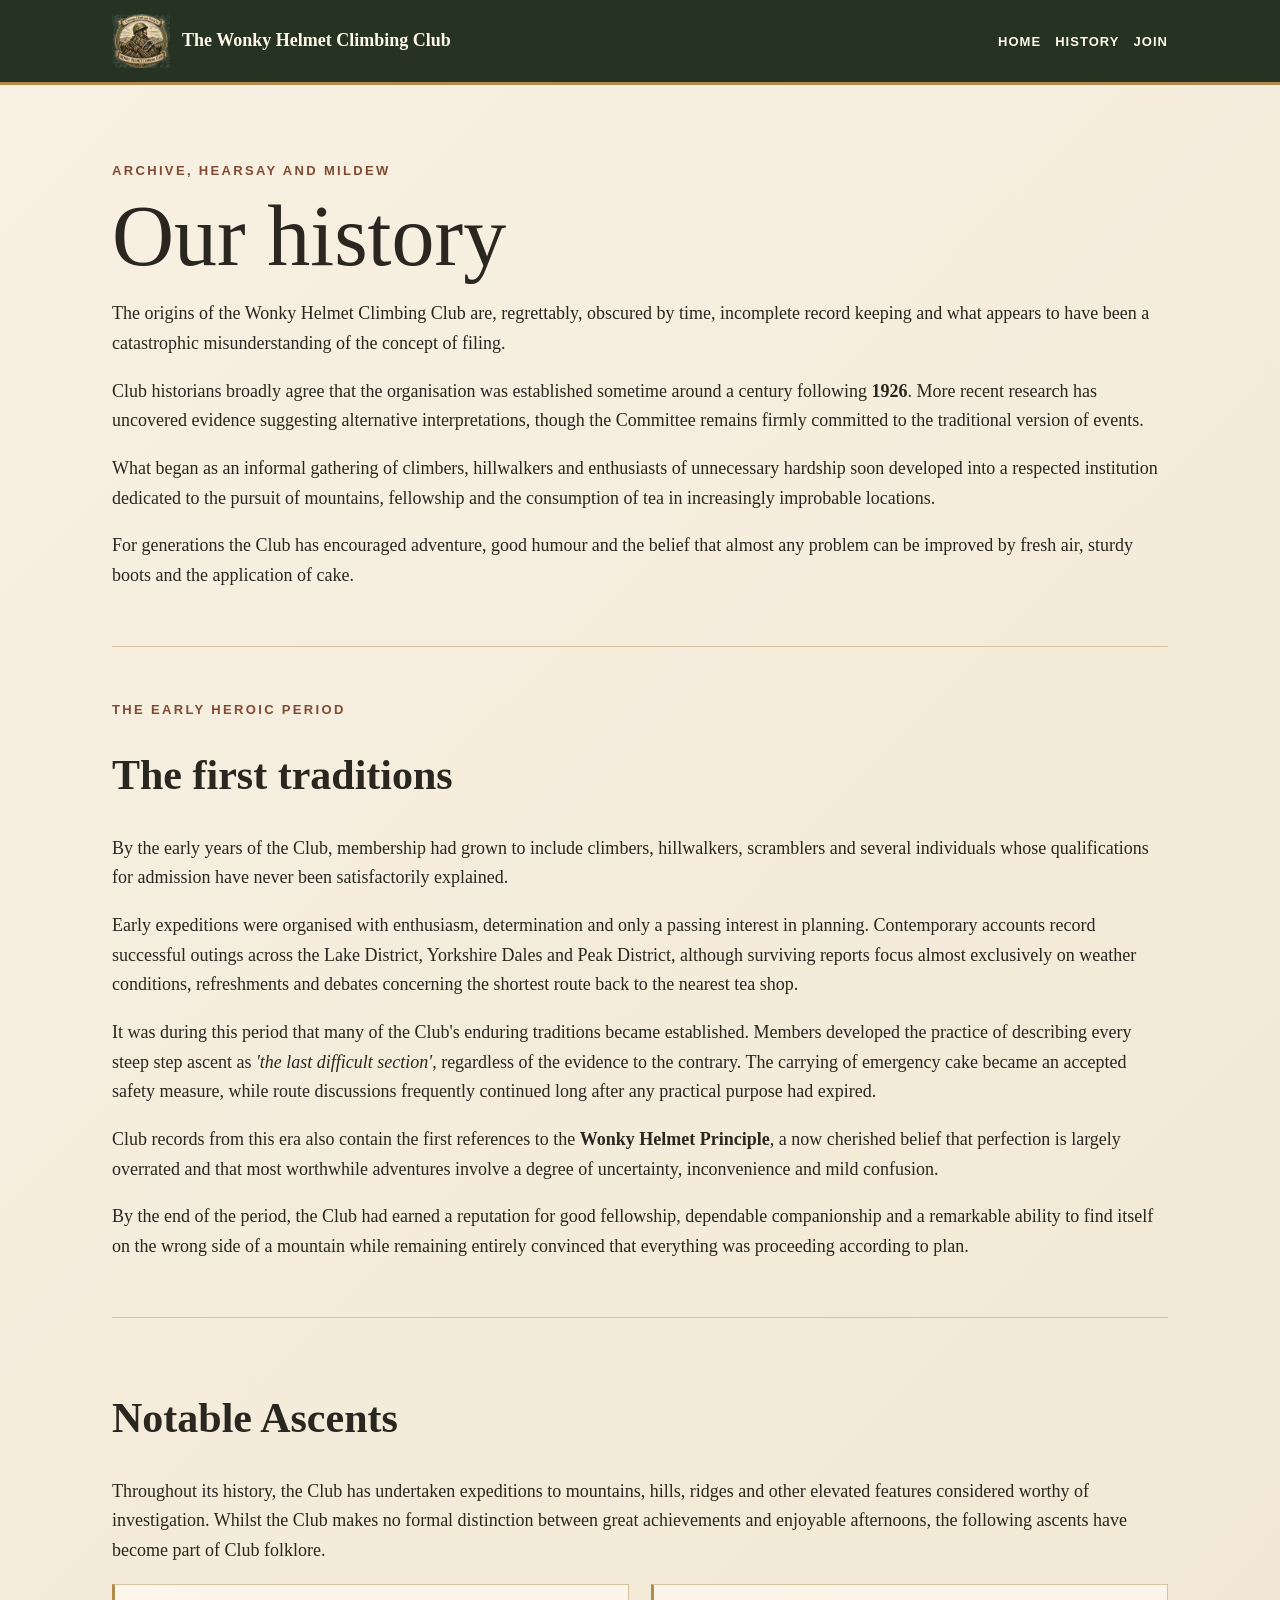
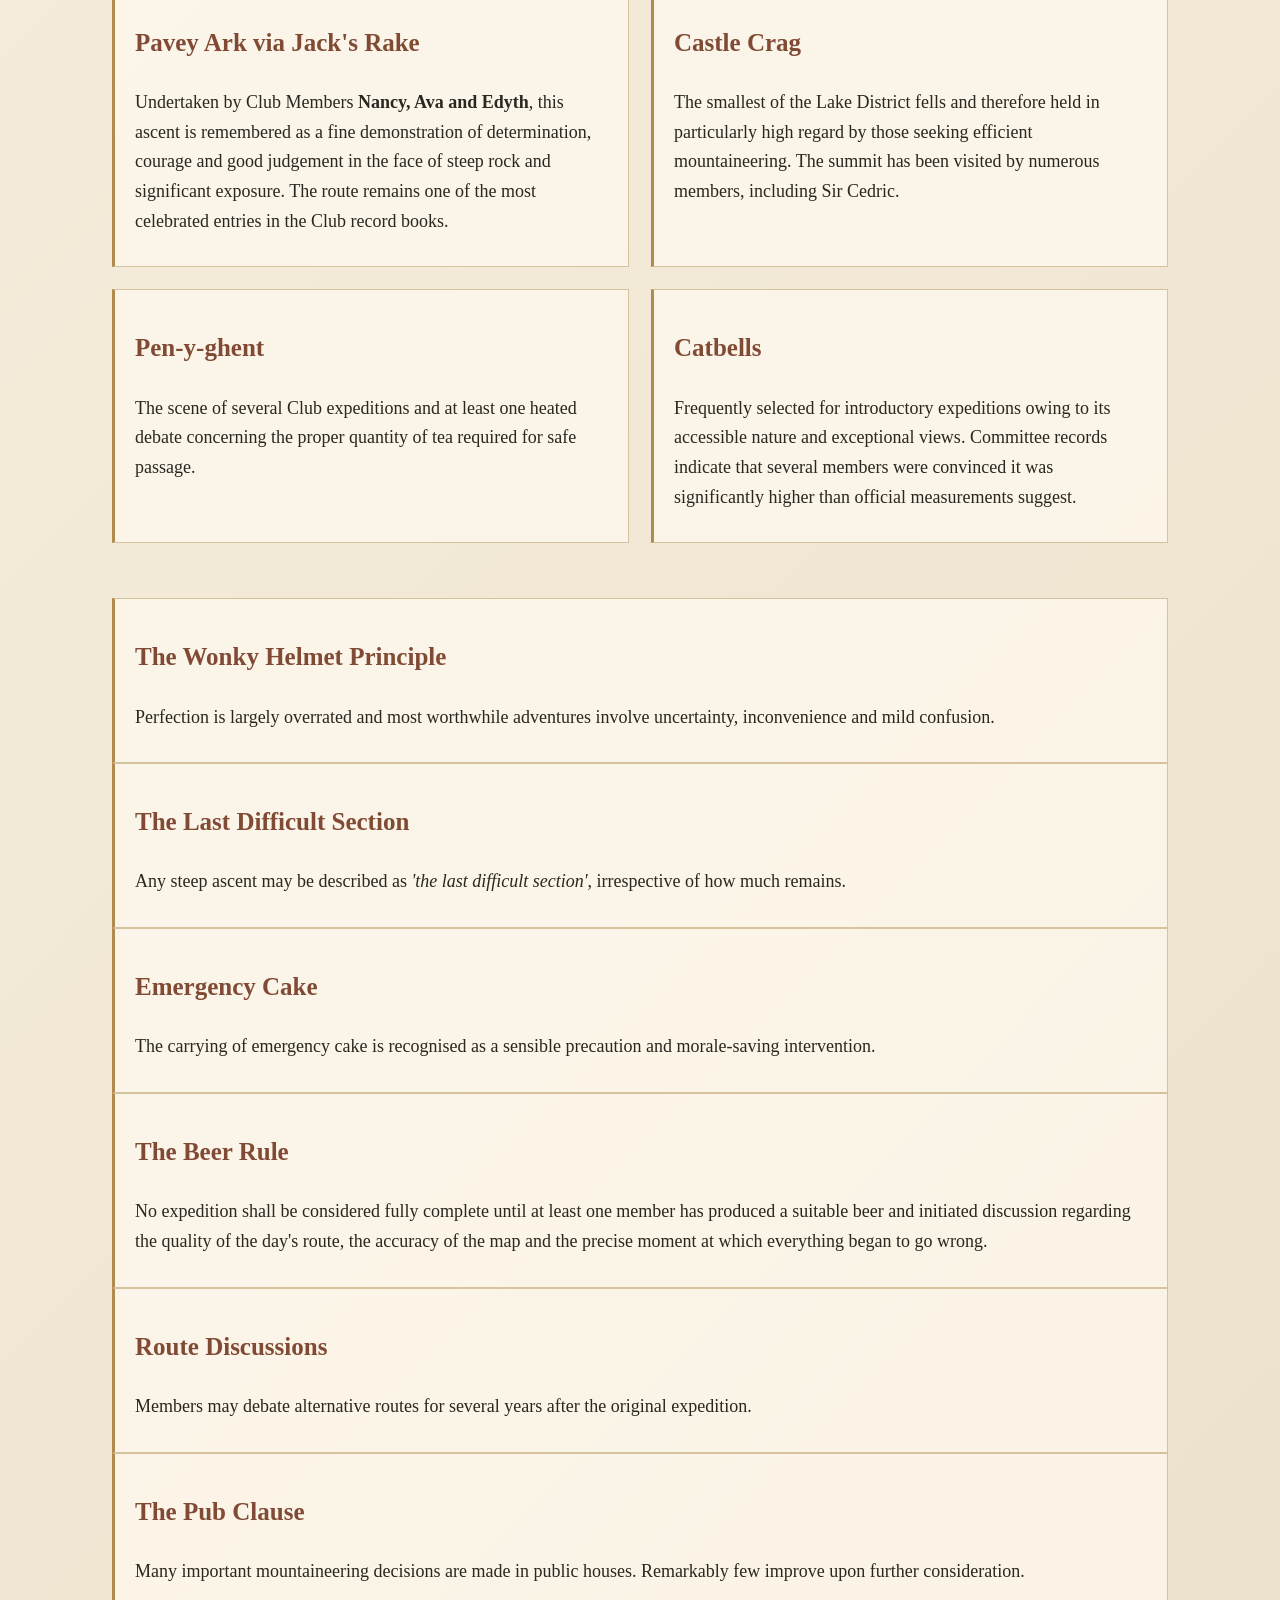
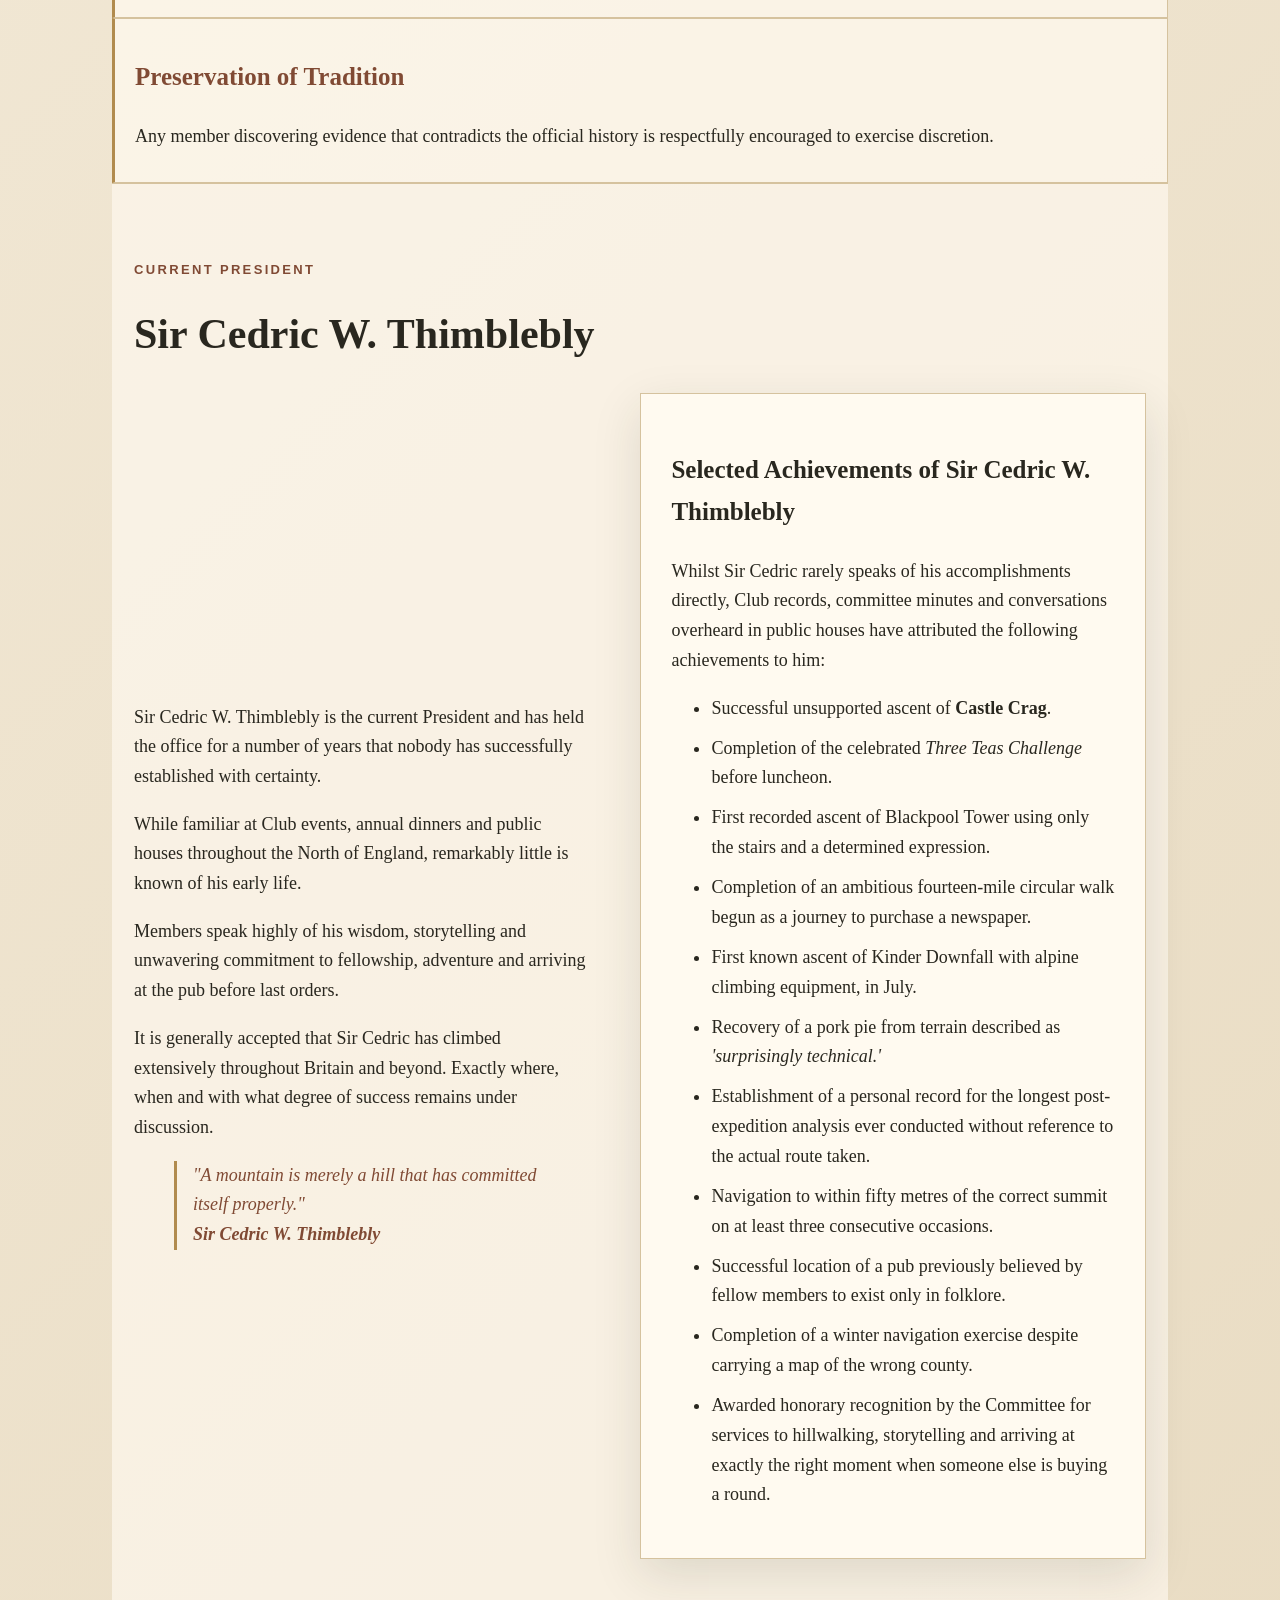
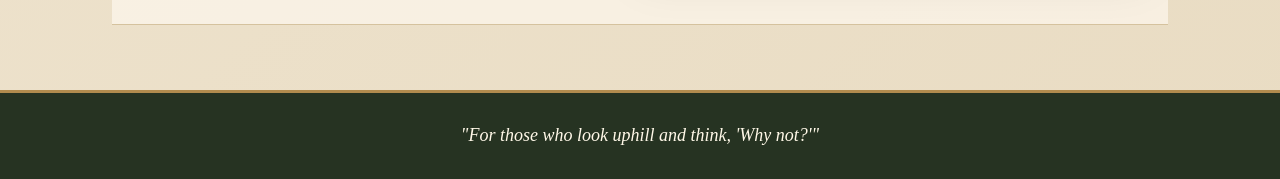
==== commit c210e059: "Fix HTML formatting issues in history.html" ====
--- a/history.html
+++ b/history.html
@@ -1 +1 @@
-<!doctype html><html lang="en-GB"><head><meta charset="utf-8"><meta name="viewport" content="width=device-width,initial-scale=1"><meta name="robots" content="noindex, follow"><title>History | Wonky Helmet Climbing Club</title><link rel="stylesheet" href="styles.css"></head><body><header><nav><a class="brand" href="index.html"><img src="assets/club-badge.png" alt="Wonky Helmet Climbing Club badge"><span>The Wonky Helmet Climbing Club</span></a><div class="links"><a href="index.html">Home</a><a href="history.html">History</a><a href="join.html">Join</a></div></nav></header><main><section class="wrap"><p class="eyebrow">Archive, hearsay and mildew</p><h1>Our history</h1><section class="history-section"><p>The origins of the Wonky Helmet Climbing Club are, regrettably, obscured by time, incomplete record keeping and what appears to have been a catastrophic misunderstanding of the concept of filing.</p><p>Club historians broadly agree that the organisation was established sometime around a century following <strong>1926</strong>. More recent research has uncovered evidence suggesting alternative interpretations, though the Committee remains firmly committed to the traditional version of events.</p><p>What began as an informal gathering of climbers, hillwalkers and enthusiasts of unnecessary hardship soon developed into a respected institution dedicated to the pursuit of mountains, fellowship and the consumption of tea in increasingly improbable locations.</p><p>For generations the Club has encouraged adventure, good humour and the belief that almost any problem can be improved by fresh air, sturdy boots and the application of cake.</p></section><section class="history-section"><p class="eyebrow">The Early Heroic Period</p><h2>The first traditions</h2><p>By the early years of the Club, membership had grown to include climbers, hillwalkers, scramblers and several individuals whose qualifications for admission have never been satisfactorily explained.</p><p>Early expeditions were organised with enthusiasm, determination and only a passing interest in planning. Contemporary accounts record successful outings across the Lake District, Yorkshire Dales and Peak District, although surviving reports focus almost exclusively on weather conditions, refreshments and debates concerning the shortest route back to the nearest tea shop.</p><p>It was during this period that many of the Club's enduring traditions became established. Members developed the practice of describing every steep step ascent as <em>'the last difficult section'</em>, regardless of the evidence to the contrary. The carrying of emergency cake became an accepted safety measure, while route discussions frequently continued long after any practical purpose had expired.</p><p>Club records from this era also contain the first references to the <strong>Wonky Helmet Principle</strong>, a now cherished belief that perfection is largely overrated and that most worthwhile adventures involve a degree of uncertainty, inconvenience and mild confusion.</p><p>By the end of the period, the Club had earned a reputation for good fellowship, dependable companionship and a remarkable ability to find itself on the wrong side of a mountain while remaining entirely convinced that everything was proceeding according to plan.</p></section><section class="history-section"><h2>Notable Ascents</h2><p>Throughout its history, the Club has undertaken expeditions to mountains, hills, ridges and other elevated features considered worthy of investigation. Whilst the Club makes no formal distinction between great achievements and enjoyable afternoons, the following ascents have become part of Club folklore.</p><div class="ascent-grid"><article class="ascent"><h3>Pavey Ark via Jack's Rake</h3><p>Undertaken by Club Members <strong>Nancy, Ava and Edyth</strong>, this ascent is remembered as a fine demonstration of determination, courage and good judgement in the face of steep rock and significant exposure. The route remains one of the most celebrated entries in the Club record books.</p></article><article class="ascent"><h3>Castle Crag</h3><p>The smallest of the Lake District fells and therefore held in particularly high regard by those seeking efficient mountaineering. The summit has been visited by numerous members, including Sir Cedric.</p></article><article class="ascent"><h3>Pen-y-ghent</h3><p>The scene of several Club expeditions and at least one heated debate concerning the proper quantity of tea required for safe passage.</p></article><article class="ascent"><h3>Catbells</h3><p>Frequently selected for introductory expeditions owing to its accessible nature and exceptional views. Committee records indicate that several members were convinced it was significantly higher than official measurements suggest.</p></article></div></section><section class="history-section"><h2>Club Traditions</h2><div class="tradition-grid"><article class="tradition"><h3>Route Discussions</h3><p>Members may debate alternative routes for several years after the original expedition.</p></article><article class="tradition"><h3>The Pub Clause</h3><p>Many important mountaineering decisions are made in public houses. Remarkably few improve upon further consideration.</p></article><article class="tradition tradition-wide"><h3>Preservation of Tradition</h3><p>Any member discovering evidence that contradicts the official history is respectfully encouraged to exercise discretion.</p></article></div></section><section class="history-section"><h2>Club Traditions</h2><div class="tradition-grid"><article class="tradition"><h3>The Wonky Helmet Principle</h3><p>Perfection is largely overrated and most worthwhile adventures involve uncertainty, inconvenience and mild confusion.</p></article><article class="tradition"><h3>The Last Difficult Section</h3><p>Any steep ascent may be described as <em>'the last difficult section'</em>, irrespective of how much remains.</p></article><article class="tradition"><h3>Emergency Cake</h3><p>The carrying of emergency cake is recognised as a sensible precaution and morale-saving intervention.</p></article><article class="tradition"><h3>The Beer Rule</h3><p>No expedition shall be considered fully complete until at least one member has produced a suitable beer and initiated discussion regarding the quality of the day's route, the accuracy of the map and the precise moment at which everything began to go wrong.</p></article><article class="tradition"><h3>Route Discussions</h3><p>Members may debate alternative routes for several years after the original expedition.</p></article><article class="tradition"><h3>The Pub Clause</h3><p>Many important mountaineering decisions are made in public houses. Remarkably few improve upon further consideration.</p></article><article class="tradition tradition-wide"><h3>Preservation of Tradition</h3><p>Any member discovering evidence that contradicts the official history is respectfully encouraged to exercise discretion.</p></article></div></section><section class="alt"><div class="wrap"><p class="eyebrow">Current President</p><h2>Sir Cedric W. Thimblebly</h2><div class="grid"><div><p>Sir Cedric W. Thimblebly is the current President and has held the office for a number of years that nobody has successfully established with certainty.</p><p>While familiar at Club events, annual dinners and public houses throughout the North of England, remarkably little is known of his early life.</p><p>Members speak highly of his wisdom, storytelling and unwavering commitment to fellowship, adventure and arriving at the pub before last orders.</p><p>It is generally accepted that Sir Cedric has climbed extensively throughout Britain and beyond. Exactly where, when and with what degree of success remains under discussion.</p><blockquote class="quote">"A mountain is merely a hill that has committed itself properly."<br><strong>Sir Cedric W. Thimblebly</strong></blockquote></div><div class="card"><h3>Selected Achievements of Sir Cedric W. Thimblebly</h3><p>Whilst Sir Cedric rarely speaks of his accomplishments directly, Club records, committee minutes and conversations overheard in public houses have attributed the following achievements to him:</p><ul class="achievements"><li>Successful unsupported ascent of <strong>Castle Crag</strong>.</li><li>Completion of the celebrated <em>Three Teas Challenge</em> before luncheon.</li><li>First recorded ascent of Blackpool Tower using only the stairs and a determined expression.</li><li>Completion of an ambitious fourteen-mile circular walk begun as a journey to purchase a newspaper.</li><li>First known ascent of Kinder Downfall with alpine climbing equipment, in July.</li><li>Recovery of a pork pie from terrain described as <em>'surprisingly technical.'</em></li><li> Establishment of a personal record for the longest post-expedition analysis ever conducted without reference to the actual route taken.</li><li>Navigation to within fifty metres of the correct summit on at least three consecutive occasions.</li><li> Successful location of a pub previously believed by fellow members to exist only in folklore.</li><li> Completion of a winter navigation exercise despite carrying a map of the wrong county.</li><li> Awarded honorary recognition by the Committee for services to hillwalking, storytelling and arriving at exactly the right moment when someone else is buying a round.</li></ul></div></div></section></main><footer>"For those who look uphill and think, 'Why not?'"</footer><script src="script.js"></script></body></html>
+<!doctype html><html lang="en-GB"><head><meta charset="utf-8"><meta name="viewport" content="width=device-width,initial-scale=1"><meta name="robots" content="noindex, follow"><title>History | Wonky Helmet Climbing Club</title><link rel="stylesheet" href="styles.css"></head><body><header><nav><a class="brand" href="index.html"><img src="assets/club-badge.png" alt="Wonky Helmet Climbing Club badge"><span>The Wonky Helmet Climbing Club</span></a><div class="links"><a href="index.html">Home</a><a href="history.html">History</a><a href="join.html">Join</a></div></nav></header><main><section class="wrap"><p class="eyebrow">Archive, hearsay and mildew</p><h1>Our history</h1><section class="history-section"><p>The origins of the Wonky Helmet Climbing Club are, regrettably, obscured by time, incomplete record keeping and what appears to have been a catastrophic misunderstanding of the concept of filing.</p><p>Club historians broadly agree that the organisation was established sometime around a century following <strong>1926</strong>. More recent research has uncovered evidence suggesting alternative interpretations, though the Committee remains firmly committed to the traditional version of events.</p><p>What began as an informal gathering of climbers, hillwalkers and enthusiasts of unnecessary hardship soon developed into a respected institution dedicated to the pursuit of mountains, fellowship and the consumption of tea in increasingly improbable locations.</p><p>For generations the Club has encouraged adventure, good humour and the belief that almost any problem can be improved by fresh air, sturdy boots and the application of cake.</p></section><section class="history-section"><p class="eyebrow">The Early Heroic Period</p><h2>The first traditions</h2><p>By the early years of the Club, membership had grown to include climbers, hillwalkers, scramblers and several individuals whose qualifications for admission have never been satisfactorily explained.</p><p>Early expeditions were organised with enthusiasm, determination and only a passing interest in planning. Contemporary accounts record successful outings across the Lake District, Yorkshire Dales and Peak District, although surviving reports focus almost exclusively on weather conditions, refreshments and debates concerning the shortest route back to the nearest tea shop.</p><p>It was during this period that many of the Club's enduring traditions became established. Members developed the practice of describing every steep step ascent as <em>'the last difficult section'</em>, regardless of the evidence to the contrary. The carrying of emergency cake became an accepted safety measure, while route discussions frequently continued long after any practical purpose had expired.</p><p>Club records from this era also contain the first references to the <strong>Wonky Helmet Principle</strong>, a now cherished belief that perfection is largely overrated and that most worthwhile adventures involve a degree of uncertainty, inconvenience and mild confusion.</p><p>By the end of the period, the Club had earned a reputation for good fellowship, dependable companionship and a remarkable ability to find itself on the wrong side of a mountain while remaining entirely convinced that everything was proceeding according to plan.</p></section><section class="history-section"><h2>Notable Ascents</h2><p>Throughout its history, the Club has undertaken expeditions to mountains, hills, ridges and other elevated features considered worthy of investigation. Whilst the Club makes no formal distinction between great achievements and enjoyable afternoons, the following ascents have become part of Club folklore.</p><div class="ascent-grid"><article class="ascent"><h3>Pavey Ark via Jack's Rake</h3><p>Undertaken by Club Members <strong>Nancy, Ava and Edyth</strong>, this ascent is remembered as a fine demonstration of determination, courage and good judgement in the face of steep rock and significant exposure. The route remains one of the most celebrated entries in the Club record books.</p></article><article class="ascent"><h3>Castle Crag</h3><p>The smallest of the Lake District fells and therefore held in particularly high regard by those seeking efficient mountaineering. The summit has been visited by numerous members, including Sir Cedric.</p></article><article class="ascent"><h3>Pen-y-ghent</h3><p>The scene of several Club expeditions and at least one heated debate concerning the proper quantity of tea required for safe passage.</p></article><article class="ascent"><h3>Catbells</h3><p>Frequently selected for introductory expeditions owing to its accessible nature and exceptional views. Committee records indicate that several members were convinced it was significantly higher than official measurements suggest.</p></article></div></section><section class="history-section><h2>Club Traditions</h2><div class="tradition-grid"><article class="tradition"><h3>The Wonky Helmet Principle</h3><p>Perfection is largely overrated and most worthwhile adventures involve uncertainty, inconvenience and mild confusion.</p></article><article class="tradition"><h3>The Last Difficult Section</h3><p>Any steep ascent may be described as <em>'the last difficult section'</em>, irrespective of how much remains.</p></article><article class="tradition"><h3>Emergency Cake</h3><p>The carrying of emergency cake is recognised as a sensible precaution and morale-saving intervention.</p></article><article class="tradition"><h3>The Beer Rule</h3><p>No expedition shall be considered fully complete until at least one member has produced a suitable beer and initiated discussion regarding the quality of the day's route, the accuracy of the map and the precise moment at which everything began to go wrong.</p></article><article class="tradition"><h3>Route Discussions</h3><p>Members may debate alternative routes for several years after the original expedition.</p></article><article class="tradition"><h3>The Pub Clause</h3><p>Many important mountaineering decisions are made in public houses. Remarkably few improve upon further consideration.</p></article><article class="tradition tradition-wide"><h3>Preservation of Tradition</h3><p>Any member discovering evidence that contradicts the official history is respectfully encouraged to exercise discretion.</p></article></div></section><section class="alt"><div class="wrap"><p class="eyebrow">Current President</p><h2>Sir Cedric W. Thimblebly</h2><div class="grid"><div><p>Sir Cedric W. Thimblebly is the current President and has held the office for a number of years that nobody has successfully established with certainty.</p><p>While familiar at Club events, annual dinners and public houses throughout the North of England, remarkably little is known of his early life.</p><p>Members speak highly of his wisdom, storytelling and unwavering commitment to fellowship, adventure and arriving at the pub before last orders.</p><p>It is generally accepted that Sir Cedric has climbed extensively throughout Britain and beyond. Exactly where, when and with what degree of success remains under discussion.</p><blockquote class="quote">"A mountain is merely a hill that has committed itself properly."<br><strong>Sir Cedric W. Thimblebly</strong></blockquote></div><div class="card"><h3>Selected Achievements of Sir Cedric W. Thimblebly</h3><p>Whilst Sir Cedric rarely speaks of his accomplishments directly, Club records, committee minutes and conversations overheard in public houses have attributed the following achievements to him:</p><ul class="achievements"><li>Successful unsupported ascent of <strong>Castle Crag</strong>.</li><li>Completion of the celebrated <em>Three Teas Challenge</em> before luncheon.</li><li>First recorded ascent of Blackpool Tower using only the stairs and a determined expression.</li><li>Completion of an ambitious fourteen-mile circular walk begun as a journey to purchase a newspaper.</li><li>First known ascent of Kinder Downfall with alpine climbing equipment, in July.</li><li>Recovery of a pork pie from terrain described as <em>'surprisingly technical.'</em></li><li> Establishment of a personal record for the longest post-expedition analysis ever conducted without reference to the actual route taken.</li><li>Navigation to within fifty metres of the correct summit on at least three consecutive occasions.</li><li> Successful location of a pub previously believed by fellow members to exist only in folklore.</li><li> Completion of a winter navigation exercise despite carrying a map of the wrong county.</li><li> Awarded honorary recognition by the Committee for services to hillwalking, storytelling and arriving at exactly the right moment when someone else is buying a round.</li></ul></div></div></section></main><footer>"For those who look uphill and think, 'Why not?'"</footer><script src="script.js"></script></body></html>
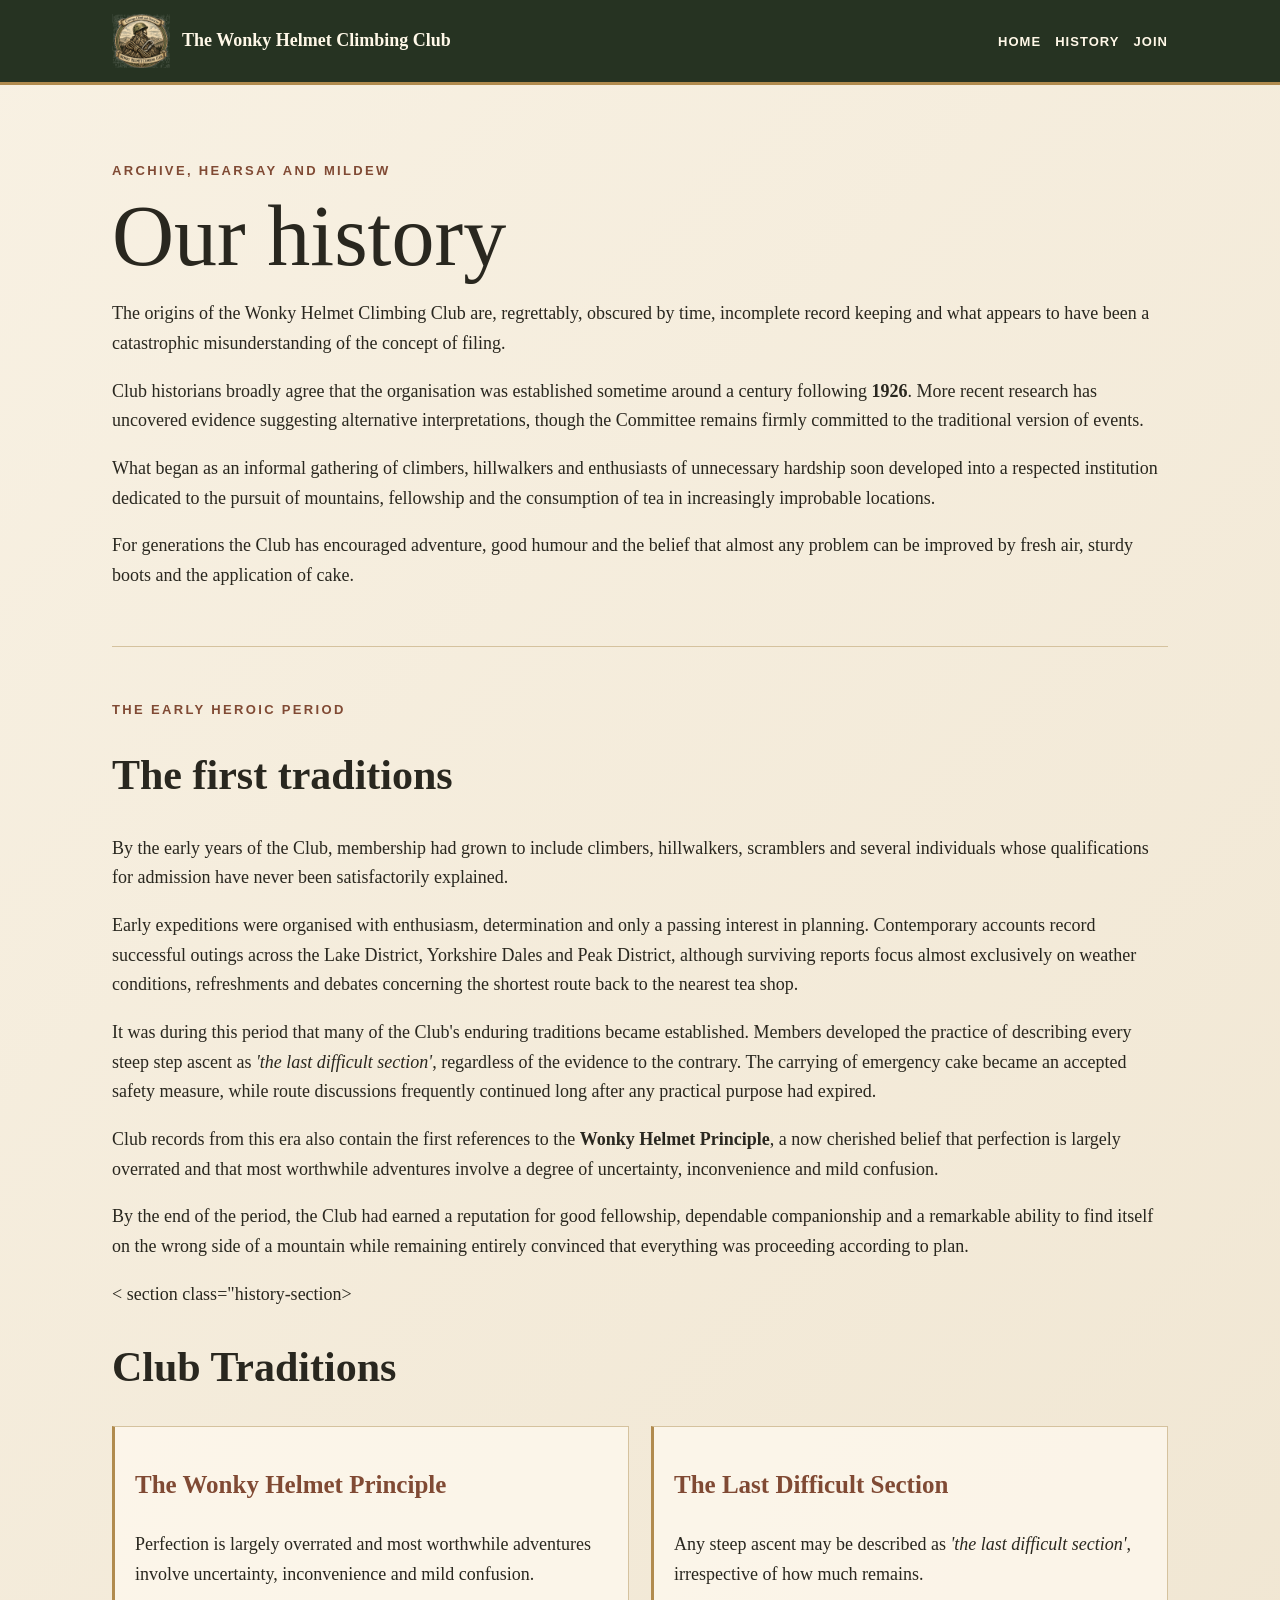
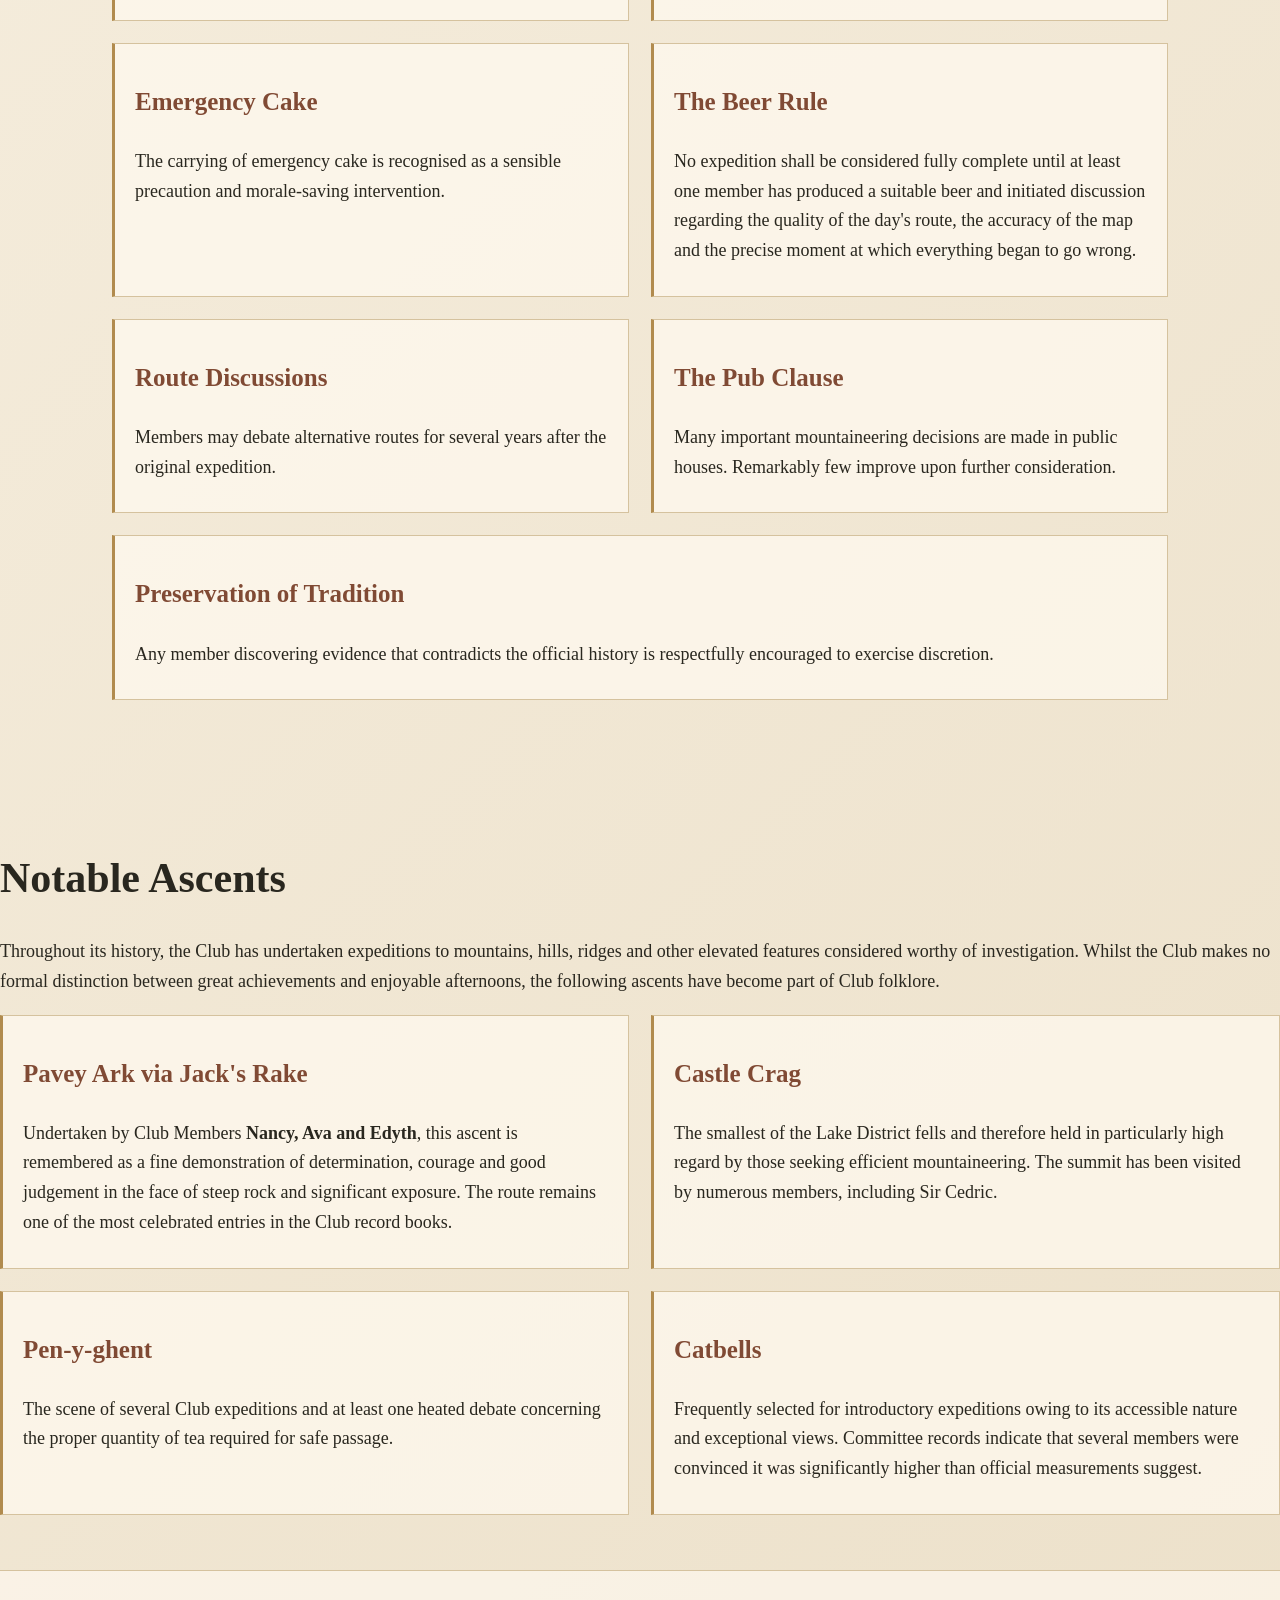
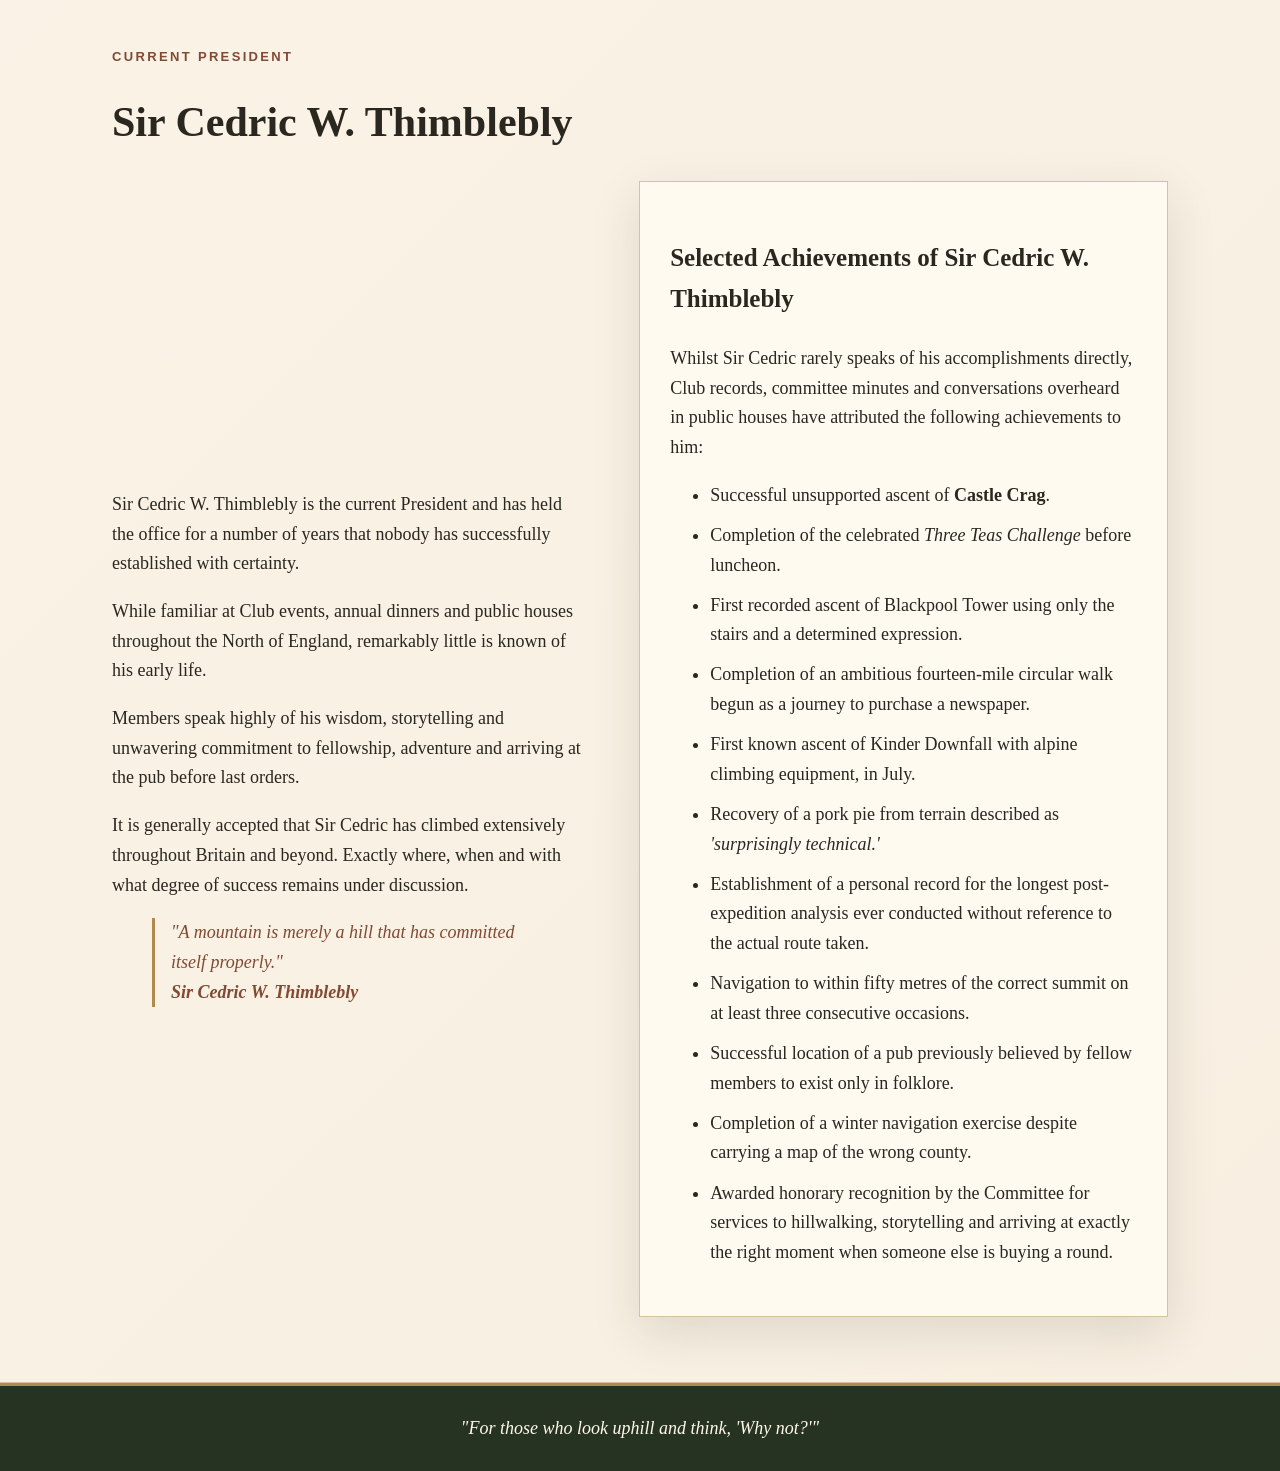
==== commit e1db709d: "Fix HTML structure and formatting in history.html Corrected HTML structure and formatting issues in " ====
--- a/history.html
+++ b/history.html
@@ -1 +1 @@
-<!doctype html><html lang="en-GB"><head><meta charset="utf-8"><meta name="viewport" content="width=device-width,initial-scale=1"><meta name="robots" content="noindex, follow"><title>History | Wonky Helmet Climbing Club</title><link rel="stylesheet" href="styles.css"></head><body><header><nav><a class="brand" href="index.html"><img src="assets/club-badge.png" alt="Wonky Helmet Climbing Club badge"><span>The Wonky Helmet Climbing Club</span></a><div class="links"><a href="index.html">Home</a><a href="history.html">History</a><a href="join.html">Join</a></div></nav></header><main><section class="wrap"><p class="eyebrow">Archive, hearsay and mildew</p><h1>Our history</h1><section class="history-section"><p>The origins of the Wonky Helmet Climbing Club are, regrettably, obscured by time, incomplete record keeping and what appears to have been a catastrophic misunderstanding of the concept of filing.</p><p>Club historians broadly agree that the organisation was established sometime around a century following <strong>1926</strong>. More recent research has uncovered evidence suggesting alternative interpretations, though the Committee remains firmly committed to the traditional version of events.</p><p>What began as an informal gathering of climbers, hillwalkers and enthusiasts of unnecessary hardship soon developed into a respected institution dedicated to the pursuit of mountains, fellowship and the consumption of tea in increasingly improbable locations.</p><p>For generations the Club has encouraged adventure, good humour and the belief that almost any problem can be improved by fresh air, sturdy boots and the application of cake.</p></section><section class="history-section"><p class="eyebrow">The Early Heroic Period</p><h2>The first traditions</h2><p>By the early years of the Club, membership had grown to include climbers, hillwalkers, scramblers and several individuals whose qualifications for admission have never been satisfactorily explained.</p><p>Early expeditions were organised with enthusiasm, determination and only a passing interest in planning. Contemporary accounts record successful outings across the Lake District, Yorkshire Dales and Peak District, although surviving reports focus almost exclusively on weather conditions, refreshments and debates concerning the shortest route back to the nearest tea shop.</p><p>It was during this period that many of the Club's enduring traditions became established. Members developed the practice of describing every steep step ascent as <em>'the last difficult section'</em>, regardless of the evidence to the contrary. The carrying of emergency cake became an accepted safety measure, while route discussions frequently continued long after any practical purpose had expired.</p><p>Club records from this era also contain the first references to the <strong>Wonky Helmet Principle</strong>, a now cherished belief that perfection is largely overrated and that most worthwhile adventures involve a degree of uncertainty, inconvenience and mild confusion.</p><p>By the end of the period, the Club had earned a reputation for good fellowship, dependable companionship and a remarkable ability to find itself on the wrong side of a mountain while remaining entirely convinced that everything was proceeding according to plan.</p></section><section class="history-section"><h2>Notable Ascents</h2><p>Throughout its history, the Club has undertaken expeditions to mountains, hills, ridges and other elevated features considered worthy of investigation. Whilst the Club makes no formal distinction between great achievements and enjoyable afternoons, the following ascents have become part of Club folklore.</p><div class="ascent-grid"><article class="ascent"><h3>Pavey Ark via Jack's Rake</h3><p>Undertaken by Club Members <strong>Nancy, Ava and Edyth</strong>, this ascent is remembered as a fine demonstration of determination, courage and good judgement in the face of steep rock and significant exposure. The route remains one of the most celebrated entries in the Club record books.</p></article><article class="ascent"><h3>Castle Crag</h3><p>The smallest of the Lake District fells and therefore held in particularly high regard by those seeking efficient mountaineering. The summit has been visited by numerous members, including Sir Cedric.</p></article><article class="ascent"><h3>Pen-y-ghent</h3><p>The scene of several Club expeditions and at least one heated debate concerning the proper quantity of tea required for safe passage.</p></article><article class="ascent"><h3>Catbells</h3><p>Frequently selected for introductory expeditions owing to its accessible nature and exceptional views. Committee records indicate that several members were convinced it was significantly higher than official measurements suggest.</p></article></div></section><section class="history-section><h2>Club Traditions</h2><div class="tradition-grid"><article class="tradition"><h3>The Wonky Helmet Principle</h3><p>Perfection is largely overrated and most worthwhile adventures involve uncertainty, inconvenience and mild confusion.</p></article><article class="tradition"><h3>The Last Difficult Section</h3><p>Any steep ascent may be described as <em>'the last difficult section'</em>, irrespective of how much remains.</p></article><article class="tradition"><h3>Emergency Cake</h3><p>The carrying of emergency cake is recognised as a sensible precaution and morale-saving intervention.</p></article><article class="tradition"><h3>The Beer Rule</h3><p>No expedition shall be considered fully complete until at least one member has produced a suitable beer and initiated discussion regarding the quality of the day's route, the accuracy of the map and the precise moment at which everything began to go wrong.</p></article><article class="tradition"><h3>Route Discussions</h3><p>Members may debate alternative routes for several years after the original expedition.</p></article><article class="tradition"><h3>The Pub Clause</h3><p>Many important mountaineering decisions are made in public houses. Remarkably few improve upon further consideration.</p></article><article class="tradition tradition-wide"><h3>Preservation of Tradition</h3><p>Any member discovering evidence that contradicts the official history is respectfully encouraged to exercise discretion.</p></article></div></section><section class="alt"><div class="wrap"><p class="eyebrow">Current President</p><h2>Sir Cedric W. Thimblebly</h2><div class="grid"><div><p>Sir Cedric W. Thimblebly is the current President and has held the office for a number of years that nobody has successfully established with certainty.</p><p>While familiar at Club events, annual dinners and public houses throughout the North of England, remarkably little is known of his early life.</p><p>Members speak highly of his wisdom, storytelling and unwavering commitment to fellowship, adventure and arriving at the pub before last orders.</p><p>It is generally accepted that Sir Cedric has climbed extensively throughout Britain and beyond. Exactly where, when and with what degree of success remains under discussion.</p><blockquote class="quote">"A mountain is merely a hill that has committed itself properly."<br><strong>Sir Cedric W. Thimblebly</strong></blockquote></div><div class="card"><h3>Selected Achievements of Sir Cedric W. Thimblebly</h3><p>Whilst Sir Cedric rarely speaks of his accomplishments directly, Club records, committee minutes and conversations overheard in public houses have attributed the following achievements to him:</p><ul class="achievements"><li>Successful unsupported ascent of <strong>Castle Crag</strong>.</li><li>Completion of the celebrated <em>Three Teas Challenge</em> before luncheon.</li><li>First recorded ascent of Blackpool Tower using only the stairs and a determined expression.</li><li>Completion of an ambitious fourteen-mile circular walk begun as a journey to purchase a newspaper.</li><li>First known ascent of Kinder Downfall with alpine climbing equipment, in July.</li><li>Recovery of a pork pie from terrain described as <em>'surprisingly technical.'</em></li><li> Establishment of a personal record for the longest post-expedition analysis ever conducted without reference to the actual route taken.</li><li>Navigation to within fifty metres of the correct summit on at least three consecutive occasions.</li><li> Successful location of a pub previously believed by fellow members to exist only in folklore.</li><li> Completion of a winter navigation exercise despite carrying a map of the wrong county.</li><li> Awarded honorary recognition by the Committee for services to hillwalking, storytelling and arriving at exactly the right moment when someone else is buying a round.</li></ul></div></div></section></main><footer>"For those who look uphill and think, 'Why not?'"</footer><script src="script.js"></script></body></html>
+<!doctype html><html lang="en-GB"><head><meta charset="utf-8"><meta name="viewport" content="width=device-width,initial-scale=1"><meta name="robots" content="noindex, follow"><title>History | Wonky Helmet Climbing Club</title><link rel="stylesheet" href="styles.css"></head><body><header><nav><a class="brand" href="index.html"><img src="assets/club-badge.png" alt="Wonky Helmet Climbing Club badge"><span>The Wonky Helmet Climbing Club</span></a><div class="links"><a href="index.html">Home</a><a href="history.html">History</a><a href="join.html">Join</a></div></nav></header><main><section class="wrap"><p class="eyebrow">Archive, hearsay and mildew</p><h1>Our history</h1><section class="history-section"><p>The origins of the Wonky Helmet Climbing Club are, regrettably, obscured by time, incomplete record keeping and what appears to have been a catastrophic misunderstanding of the concept of filing.</p><p>Club historians broadly agree that the organisation was established sometime around a century following <strong>1926</strong>. More recent research has uncovered evidence suggesting alternative interpretations, though the Committee remains firmly committed to the traditional version of events.</p><p>What began as an informal gathering of climbers, hillwalkers and enthusiasts of unnecessary hardship soon developed into a respected institution dedicated to the pursuit of mountains, fellowship and the consumption of tea in increasingly improbable locations.</p><p>For generations the Club has encouraged adventure, good humour and the belief that almost any problem can be improved by fresh air, sturdy boots and the application of cake.</p></section><section class="history-section"><p class="eyebrow">The Early Heroic Period</p><h2>The first traditions</h2><p>By the early years of the Club, membership had grown to include climbers, hillwalkers, scramblers and several individuals whose qualifications for admission have never been satisfactorily explained.</p><p>Early expeditions were organised with enthusiasm, determination and only a passing interest in planning. Contemporary accounts record successful outings across the Lake District, Yorkshire Dales and Peak District, although surviving reports focus almost exclusively on weather conditions, refreshments and debates concerning the shortest route back to the nearest tea shop.</p><p>It was during this period that many of the Club's enduring traditions became established. Members developed the practice of describing every steep step ascent as <em>'the last difficult section'</em>, regardless of the evidence to the contrary. The carrying of emergency cake became an accepted safety measure, while route discussions frequently continued long after any practical purpose had expired.</p><p>Club records from this era also contain the first references to the <strong>Wonky Helmet Principle</strong>, a now cherished belief that perfection is largely overrated and that most worthwhile adventures involve a degree of uncertainty, inconvenience and mild confusion.</p><p>By the end of the period, the Club had earned a reputation for good fellowship, dependable companionship and a remarkable ability to find itself on the wrong side of a mountain while remaining entirely convinced that everything was proceeding according to plan.</p>< section class="history-section><h2>Club Traditions</h2><div class="tradition-grid"><article class="tradition"><h3>The Wonky Helmet Principle</h3><p>Perfection is largely overrated and most worthwhile adventures involve uncertainty, inconvenience and mild confusion.</p></article><article class="tradition"><h3>The Last Difficult Section</h3><p>Any steep ascent may be described as <em>'the last difficult section'</em>, irrespective of how much remains.</p></article><article class="tradition"><h3>Emergency Cake</h3><p>The carrying of emergency cake is recognised as a sensible precaution and morale-saving intervention.</p></article><article class="tradition"><h3>The Beer Rule</h3><p>No expedition shall be considered fully complete until at least one member has produced a suitable beer and initiated discussion regarding the quality of the day's route, the accuracy of the map and the precise moment at which everything began to go wrong.</p></article><article class="tradition"><h3>Route Discussions</h3><p>Members may debate alternative routes for several years after the original expedition.</p></article><article class="tradition"><h3>The Pub Clause</h3><p>Many important mountaineering decisions are made in public houses. Remarkably few improve upon further consideration.</p></article><article class="tradition tradition-wide"><h3>Preservation of Tradition</h3><p>Any member discovering evidence that contradicts the official history is respectfully encouraged to exercise discretion.</p></article></div></section></section><section class="history-section"><h2>Notable Ascents</h2><p>Throughout its history, the Club has undertaken expeditions to mountains, hills, ridges and other elevated features considered worthy of investigation. Whilst the Club makes no formal distinction between great achievements and enjoyable afternoons, the following ascents have become part of Club folklore.</p><div class="ascent-grid"><article class="ascent"><h3>Pavey Ark via Jack's Rake</h3><p>Undertaken by Club Members <strong>Nancy, Ava and Edyth</strong>, this ascent is remembered as a fine demonstration of determination, courage and good judgement in the face of steep rock and significant exposure. The route remains one of the most celebrated entries in the Club record books.</p></article><article class="ascent"><h3>Castle Crag</h3><p>The smallest of the Lake District fells and therefore held in particularly high regard by those seeking efficient mountaineering. The summit has been visited by numerous members, including Sir Cedric.</p></article><article class="ascent"><h3>Pen-y-ghent</h3><p>The scene of several Club expeditions and at least one heated debate concerning the proper quantity of tea required for safe passage.</p></article><article class="ascent"><h3>Catbells</h3><p>Frequently selected for introductory expeditions owing to its accessible nature and exceptional views. Committee records indicate that several members were convinced it was significantly higher than official measurements suggest.</p></article></div></section><section class="alt"><div class="wrap"><p class="eyebrow">Current President</p><h2>Sir Cedric W. Thimblebly</h2><div class="grid"><div><p>Sir Cedric W. Thimblebly is the current President and has held the office for a number of years that nobody has successfully established with certainty.</p><p>While familiar at Club events, annual dinners and public houses throughout the North of England, remarkably little is known of his early life.</p><p>Members speak highly of his wisdom, storytelling and unwavering commitment to fellowship, adventure and arriving at the pub before last orders.</p><p>It is generally accepted that Sir Cedric has climbed extensively throughout Britain and beyond. Exactly where, when and with what degree of success remains under discussion.</p><blockquote class="quote">"A mountain is merely a hill that has committed itself properly."<br><strong>Sir Cedric W. Thimblebly</strong></blockquote></div><div class="card"><h3>Selected Achievements of Sir Cedric W. Thimblebly</h3><p>Whilst Sir Cedric rarely speaks of his accomplishments directly, Club records, committee minutes and conversations overheard in public houses have attributed the following achievements to him:</p><ul class="achievements"><li>Successful unsupported ascent of <strong>Castle Crag</strong>.</li><li>Completion of the celebrated <em>Three Teas Challenge</em> before luncheon.</li><li>First recorded ascent of Blackpool Tower using only the stairs and a determined expression.</li><li>Completion of an ambitious fourteen-mile circular walk begun as a journey to purchase a newspaper.</li><li>First known ascent of Kinder Downfall with alpine climbing equipment, in July.</li><li>Recovery of a pork pie from terrain described as <em>'surprisingly technical.'</em></li><li> Establishment of a personal record for the longest post-expedition analysis ever conducted without reference to the actual route taken.</li><li>Navigation to within fifty metres of the correct summit on at least three consecutive occasions.</li><li> Successful location of a pub previously believed by fellow members to exist only in folklore.</li><li> Completion of a winter navigation exercise despite carrying a map of the wrong county.</li><li> Awarded honorary recognition by the Committee for services to hillwalking, storytelling and arriving at exactly the right moment when someone else is buying a round.</li></ul></div></div></section></main><footer>"For those who look uphill and think, 'Why not?'"</footer><script src="script.js"></script></body></html>
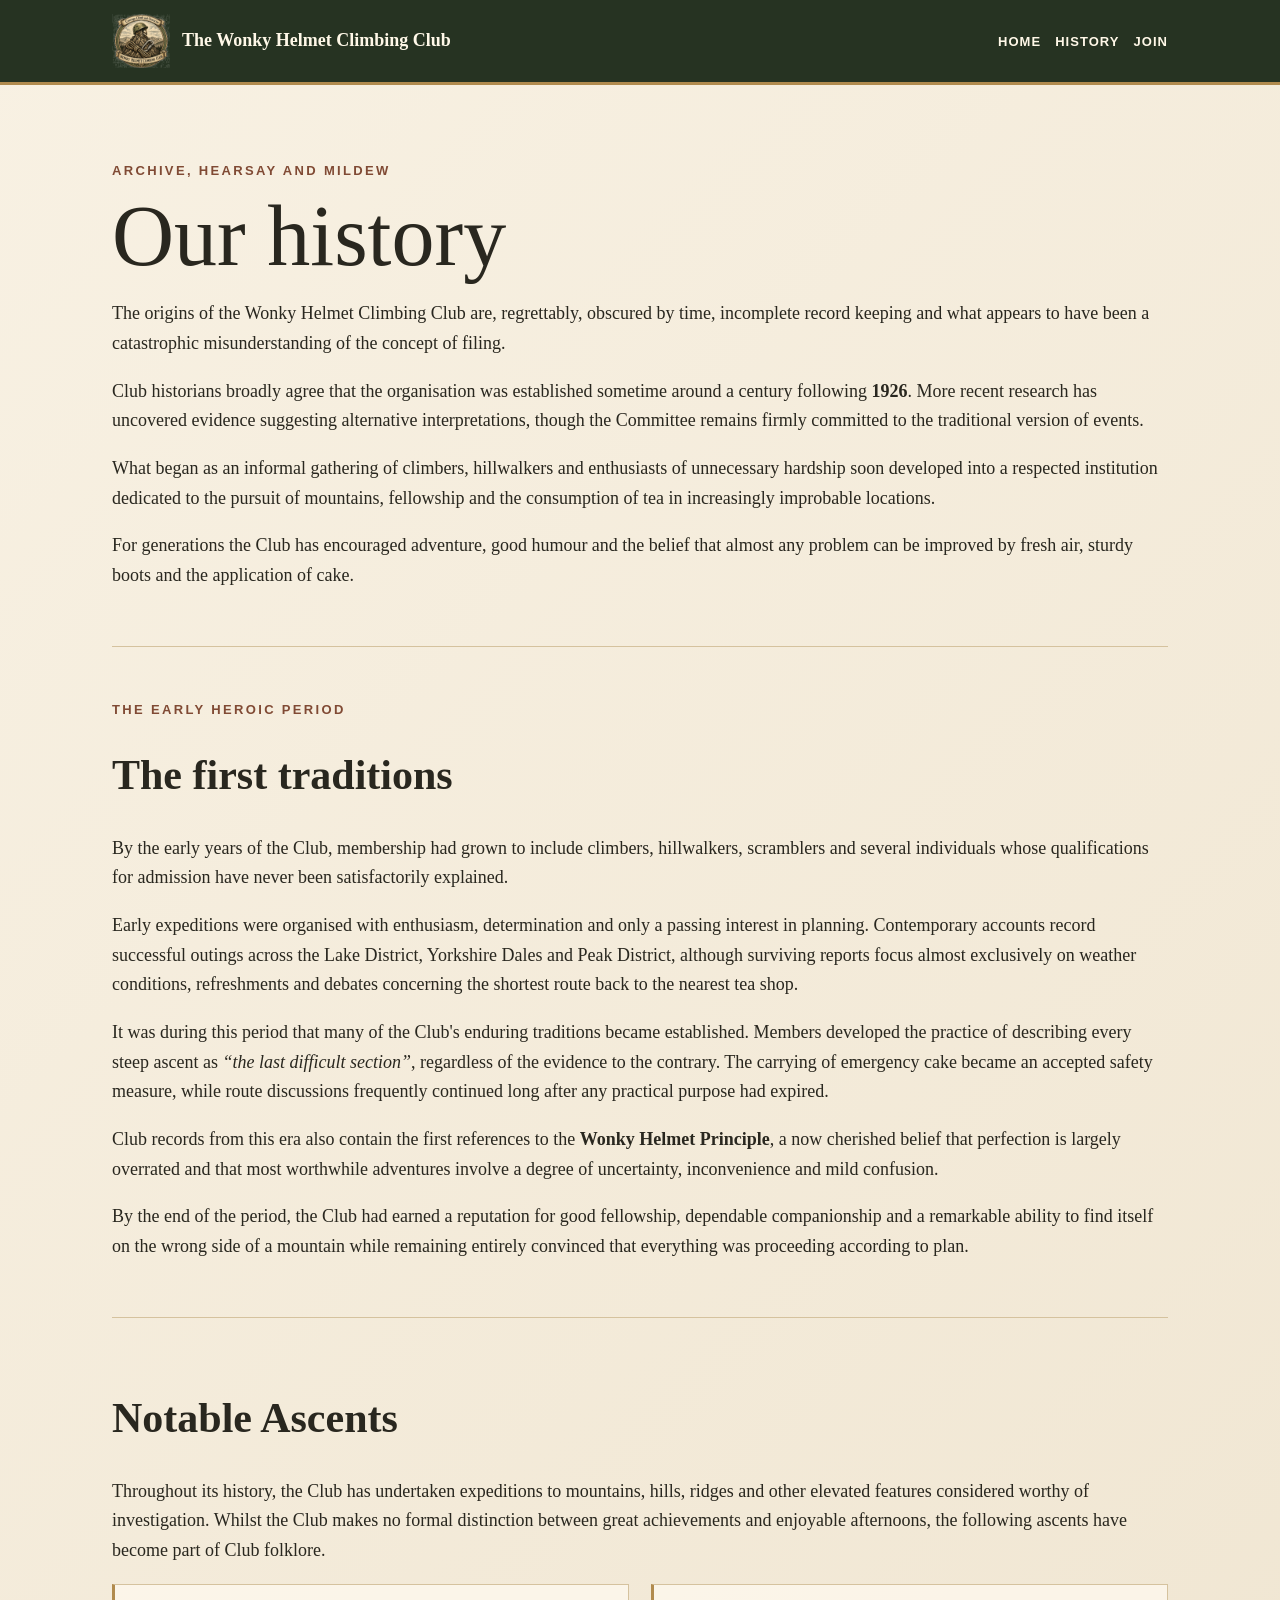
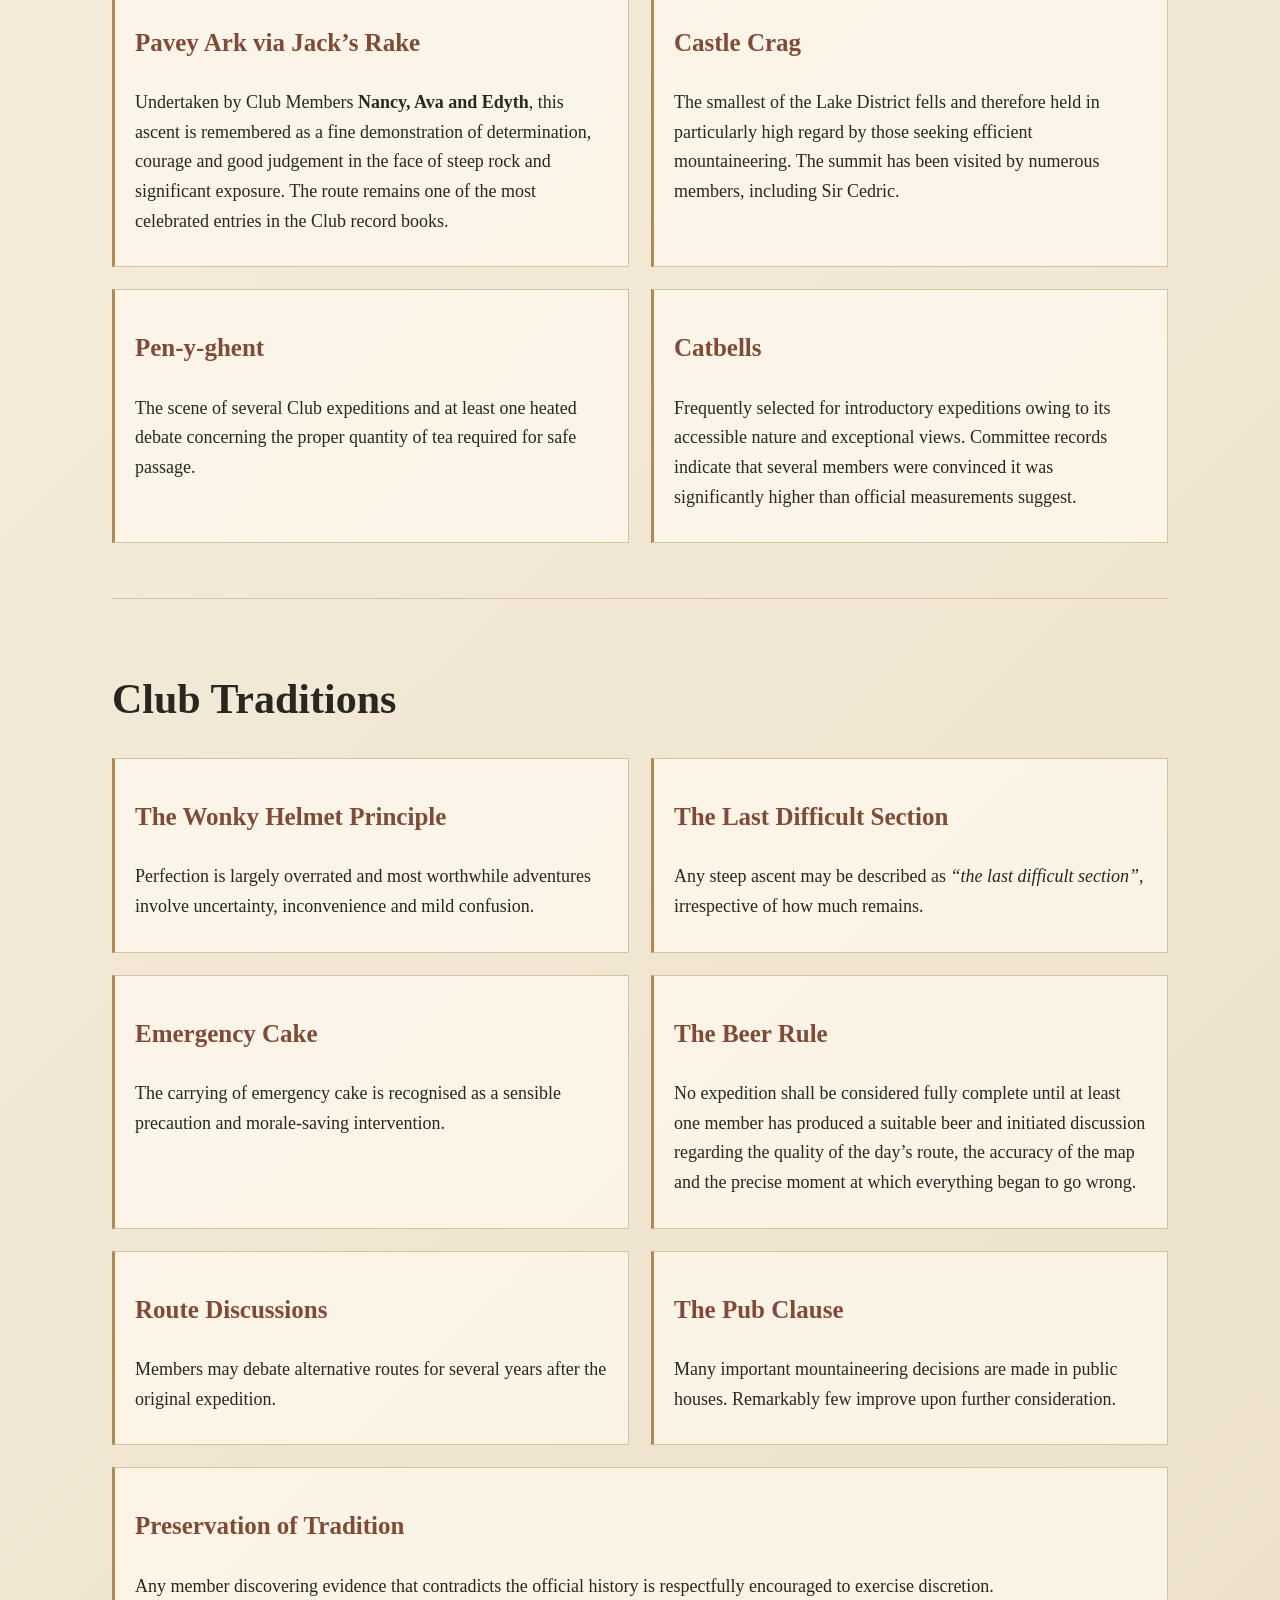
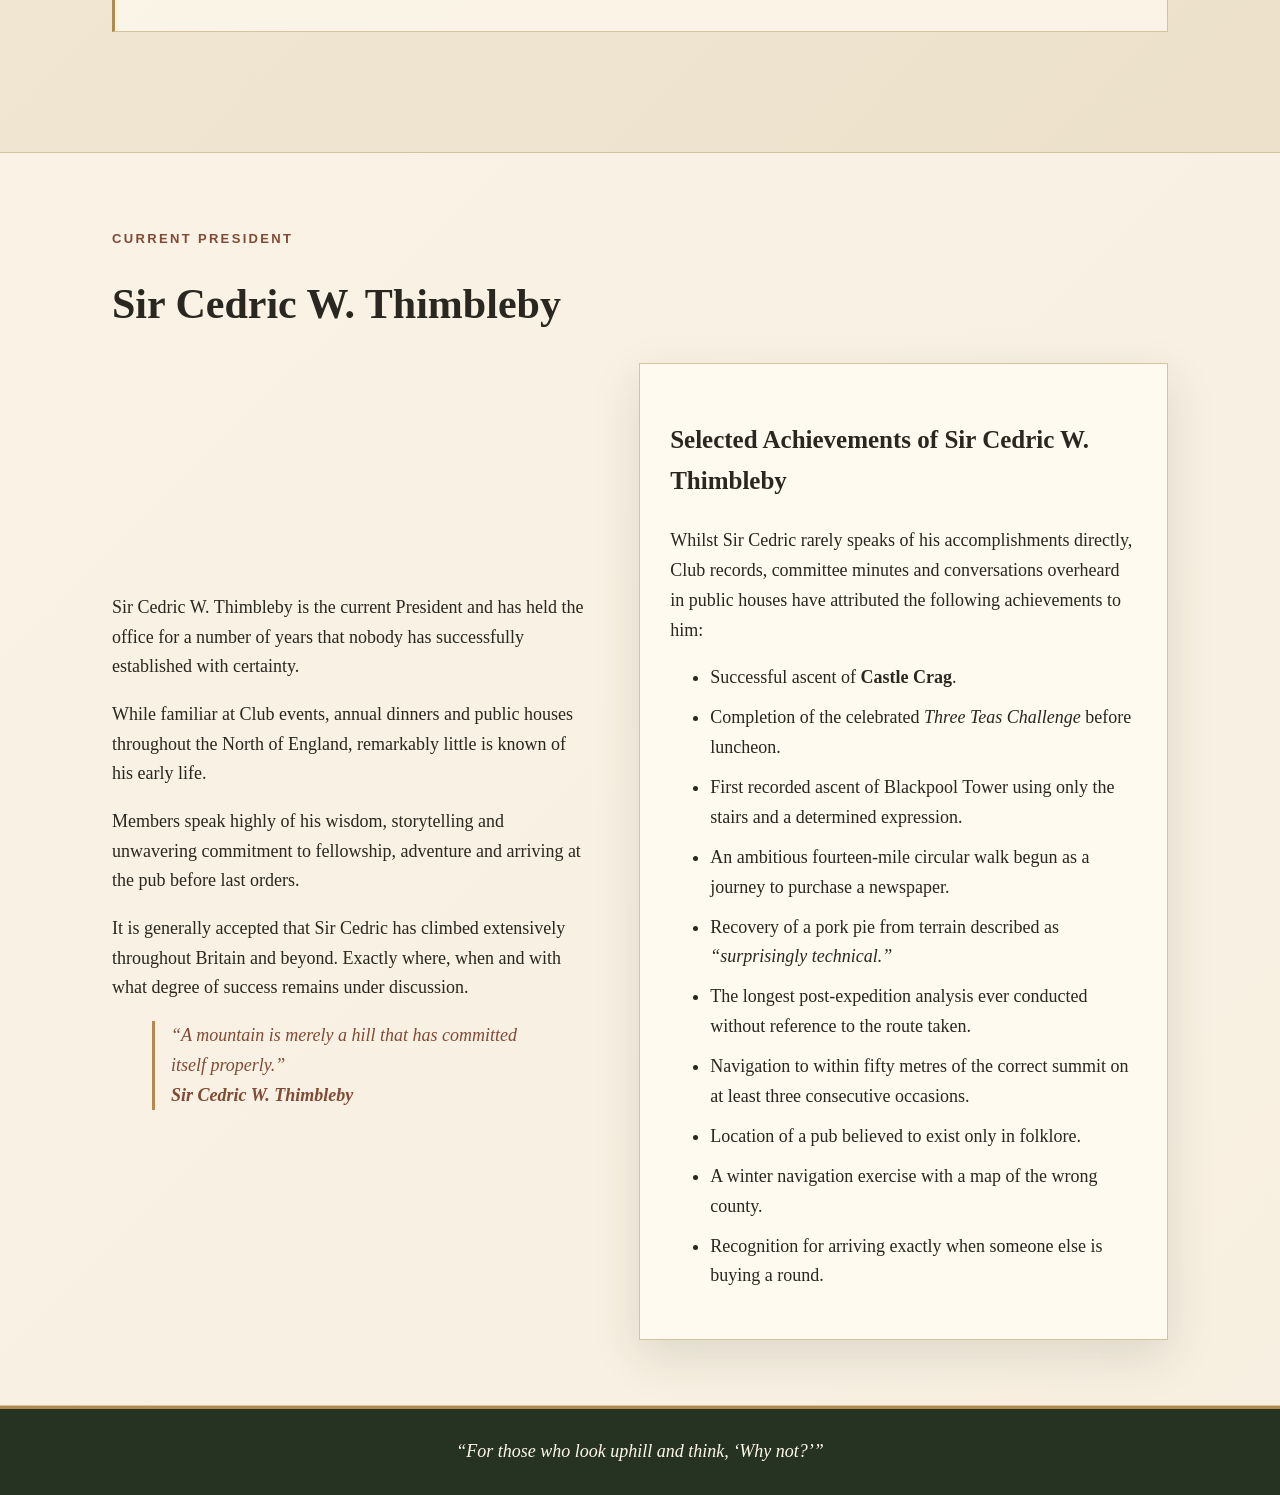
==== commit 13b609bf: "Add files via upload" ====
--- a/history.html
+++ b/history.html
@@ -1 +1 @@
-<!doctype html><html lang="en-GB"><head><meta charset="utf-8"><meta name="viewport" content="width=device-width,initial-scale=1"><meta name="robots" content="noindex, follow"><title>History | Wonky Helmet Climbing Club</title><link rel="stylesheet" href="styles.css"></head><body><header><nav><a class="brand" href="index.html"><img src="assets/club-badge.png" alt="Wonky Helmet Climbing Club badge"><span>The Wonky Helmet Climbing Club</span></a><div class="links"><a href="index.html">Home</a><a href="history.html">History</a><a href="join.html">Join</a></div></nav></header><main><section class="wrap"><p class="eyebrow">Archive, hearsay and mildew</p><h1>Our history</h1><section class="history-section"><p>The origins of the Wonky Helmet Climbing Club are, regrettably, obscured by time, incomplete record keeping and what appears to have been a catastrophic misunderstanding of the concept of filing.</p><p>Club historians broadly agree that the organisation was established sometime around a century following <strong>1926</strong>. More recent research has uncovered evidence suggesting alternative interpretations, though the Committee remains firmly committed to the traditional version of events.</p><p>What began as an informal gathering of climbers, hillwalkers and enthusiasts of unnecessary hardship soon developed into a respected institution dedicated to the pursuit of mountains, fellowship and the consumption of tea in increasingly improbable locations.</p><p>For generations the Club has encouraged adventure, good humour and the belief that almost any problem can be improved by fresh air, sturdy boots and the application of cake.</p></section><section class="history-section"><p class="eyebrow">The Early Heroic Period</p><h2>The first traditions</h2><p>By the early years of the Club, membership had grown to include climbers, hillwalkers, scramblers and several individuals whose qualifications for admission have never been satisfactorily explained.</p><p>Early expeditions were organised with enthusiasm, determination and only a passing interest in planning. Contemporary accounts record successful outings across the Lake District, Yorkshire Dales and Peak District, although surviving reports focus almost exclusively on weather conditions, refreshments and debates concerning the shortest route back to the nearest tea shop.</p><p>It was during this period that many of the Club's enduring traditions became established. Members developed the practice of describing every steep step ascent as <em>'the last difficult section'</em>, regardless of the evidence to the contrary. The carrying of emergency cake became an accepted safety measure, while route discussions frequently continued long after any practical purpose had expired.</p><p>Club records from this era also contain the first references to the <strong>Wonky Helmet Principle</strong>, a now cherished belief that perfection is largely overrated and that most worthwhile adventures involve a degree of uncertainty, inconvenience and mild confusion.</p><p>By the end of the period, the Club had earned a reputation for good fellowship, dependable companionship and a remarkable ability to find itself on the wrong side of a mountain while remaining entirely convinced that everything was proceeding according to plan.</p>< section class="history-section><h2>Club Traditions</h2><div class="tradition-grid"><article class="tradition"><h3>The Wonky Helmet Principle</h3><p>Perfection is largely overrated and most worthwhile adventures involve uncertainty, inconvenience and mild confusion.</p></article><article class="tradition"><h3>The Last Difficult Section</h3><p>Any steep ascent may be described as <em>'the last difficult section'</em>, irrespective of how much remains.</p></article><article class="tradition"><h3>Emergency Cake</h3><p>The carrying of emergency cake is recognised as a sensible precaution and morale-saving intervention.</p></article><article class="tradition"><h3>The Beer Rule</h3><p>No expedition shall be considered fully complete until at least one member has produced a suitable beer and initiated discussion regarding the quality of the day's route, the accuracy of the map and the precise moment at which everything began to go wrong.</p></article><article class="tradition"><h3>Route Discussions</h3><p>Members may debate alternative routes for several years after the original expedition.</p></article><article class="tradition"><h3>The Pub Clause</h3><p>Many important mountaineering decisions are made in public houses. Remarkably few improve upon further consideration.</p></article><article class="tradition tradition-wide"><h3>Preservation of Tradition</h3><p>Any member discovering evidence that contradicts the official history is respectfully encouraged to exercise discretion.</p></article></div></section></section><section class="history-section"><h2>Notable Ascents</h2><p>Throughout its history, the Club has undertaken expeditions to mountains, hills, ridges and other elevated features considered worthy of investigation. Whilst the Club makes no formal distinction between great achievements and enjoyable afternoons, the following ascents have become part of Club folklore.</p><div class="ascent-grid"><article class="ascent"><h3>Pavey Ark via Jack's Rake</h3><p>Undertaken by Club Members <strong>Nancy, Ava and Edyth</strong>, this ascent is remembered as a fine demonstration of determination, courage and good judgement in the face of steep rock and significant exposure. The route remains one of the most celebrated entries in the Club record books.</p></article><article class="ascent"><h3>Castle Crag</h3><p>The smallest of the Lake District fells and therefore held in particularly high regard by those seeking efficient mountaineering. The summit has been visited by numerous members, including Sir Cedric.</p></article><article class="ascent"><h3>Pen-y-ghent</h3><p>The scene of several Club expeditions and at least one heated debate concerning the proper quantity of tea required for safe passage.</p></article><article class="ascent"><h3>Catbells</h3><p>Frequently selected for introductory expeditions owing to its accessible nature and exceptional views. Committee records indicate that several members were convinced it was significantly higher than official measurements suggest.</p></article></div></section><section class="alt"><div class="wrap"><p class="eyebrow">Current President</p><h2>Sir Cedric W. Thimblebly</h2><div class="grid"><div><p>Sir Cedric W. Thimblebly is the current President and has held the office for a number of years that nobody has successfully established with certainty.</p><p>While familiar at Club events, annual dinners and public houses throughout the North of England, remarkably little is known of his early life.</p><p>Members speak highly of his wisdom, storytelling and unwavering commitment to fellowship, adventure and arriving at the pub before last orders.</p><p>It is generally accepted that Sir Cedric has climbed extensively throughout Britain and beyond. Exactly where, when and with what degree of success remains under discussion.</p><blockquote class="quote">"A mountain is merely a hill that has committed itself properly."<br><strong>Sir Cedric W. Thimblebly</strong></blockquote></div><div class="card"><h3>Selected Achievements of Sir Cedric W. Thimblebly</h3><p>Whilst Sir Cedric rarely speaks of his accomplishments directly, Club records, committee minutes and conversations overheard in public houses have attributed the following achievements to him:</p><ul class="achievements"><li>Successful unsupported ascent of <strong>Castle Crag</strong>.</li><li>Completion of the celebrated <em>Three Teas Challenge</em> before luncheon.</li><li>First recorded ascent of Blackpool Tower using only the stairs and a determined expression.</li><li>Completion of an ambitious fourteen-mile circular walk begun as a journey to purchase a newspaper.</li><li>First known ascent of Kinder Downfall with alpine climbing equipment, in July.</li><li>Recovery of a pork pie from terrain described as <em>'surprisingly technical.'</em></li><li> Establishment of a personal record for the longest post-expedition analysis ever conducted without reference to the actual route taken.</li><li>Navigation to within fifty metres of the correct summit on at least three consecutive occasions.</li><li> Successful location of a pub previously believed by fellow members to exist only in folklore.</li><li> Completion of a winter navigation exercise despite carrying a map of the wrong county.</li><li> Awarded honorary recognition by the Committee for services to hillwalking, storytelling and arriving at exactly the right moment when someone else is buying a round.</li></ul></div></div></section></main><footer>"For those who look uphill and think, 'Why not?'"</footer><script src="script.js"></script></body></html>
+<!doctype html><html lang="en-GB"><head><meta charset="utf-8"><meta name="viewport" content="width=device-width,initial-scale=1"><title>History | Wonky Helmet Climbing Club</title><link rel="stylesheet" href="styles.css"></head><body><header><nav><a class="brand" href="index.html"><img src="assets/club-badge.png" alt="Wonky Helmet Climbing Club badge"><span>The Wonky Helmet Climbing Club</span></a><div class="links"><a href="index.html">Home</a><a href="history.html">History</a><a href="join.html">Join</a></div></nav></header><main><section class="wrap"><p class="eyebrow">Archive, hearsay and mildew</p><h1>Our history</h1><section class="history-section"><p>The origins of the Wonky Helmet Climbing Club are, regrettably, obscured by time, incomplete record keeping and what appears to have been a catastrophic misunderstanding of the concept of filing.</p><p>Club historians broadly agree that the organisation was established sometime around a century following <strong>1926</strong>. More recent research has uncovered evidence suggesting alternative interpretations, though the Committee remains firmly committed to the traditional version of events.</p><p>What began as an informal gathering of climbers, hillwalkers and enthusiasts of unnecessary hardship soon developed into a respected institution dedicated to the pursuit of mountains, fellowship and the consumption of tea in increasingly improbable locations.</p><p>For generations the Club has encouraged adventure, good humour and the belief that almost any problem can be improved by fresh air, sturdy boots and the application of cake.</p></section><section class="history-section"><p class="eyebrow">The Early Heroic Period</p><h2>The first traditions</h2><p>By the early years of the Club, membership had grown to include climbers, hillwalkers, scramblers and several individuals whose qualifications for admission have never been satisfactorily explained.</p><p>Early expeditions were organised with enthusiasm, determination and only a passing interest in planning. Contemporary accounts record successful outings across the Lake District, Yorkshire Dales and Peak District, although surviving reports focus almost exclusively on weather conditions, refreshments and debates concerning the shortest route back to the nearest tea shop.</p><p>It was during this period that many of the Club's enduring traditions became established. Members developed the practice of describing every steep ascent as <em>“the last difficult section”</em>, regardless of the evidence to the contrary. The carrying of emergency cake became an accepted safety measure, while route discussions frequently continued long after any practical purpose had expired.</p><p>Club records from this era also contain the first references to the <strong>Wonky Helmet Principle</strong>, a now cherished belief that perfection is largely overrated and that most worthwhile adventures involve a degree of uncertainty, inconvenience and mild confusion.</p><p>By the end of the period, the Club had earned a reputation for good fellowship, dependable companionship and a remarkable ability to find itself on the wrong side of a mountain while remaining entirely convinced that everything was proceeding according to plan.</p></section><section class="history-section"><h2>Notable Ascents</h2><p>Throughout its history, the Club has undertaken expeditions to mountains, hills, ridges and other elevated features considered worthy of investigation. Whilst the Club makes no formal distinction between great achievements and enjoyable afternoons, the following ascents have become part of Club folklore.</p><div class="ascent-grid"><article class="ascent"><h3>Pavey Ark via Jack’s Rake</h3><p>Undertaken by Club Members <strong>Nancy, Ava and Edyth</strong>, this ascent is remembered as a fine demonstration of determination, courage and good judgement in the face of steep rock and significant exposure. The route remains one of the most celebrated entries in the Club record books.</p></article><article class="ascent"><h3>Castle Crag</h3><p>The smallest of the Lake District fells and therefore held in particularly high regard by those seeking efficient mountaineering. The summit has been visited by numerous members, including Sir Cedric.</p></article><article class="ascent"><h3>Pen-y-ghent</h3><p>The scene of several Club expeditions and at least one heated debate concerning the proper quantity of tea required for safe passage.</p></article><article class="ascent"><h3>Catbells</h3><p>Frequently selected for introductory expeditions owing to its accessible nature and exceptional views. Committee records indicate that several members were convinced it was significantly higher than official measurements suggest.</p></article></div></section><section class="history-section"><h2>Club Traditions</h2><div class="tradition-grid"><article class="tradition"><h3>The Wonky Helmet Principle</h3><p>Perfection is largely overrated and most worthwhile adventures involve uncertainty, inconvenience and mild confusion.</p></article><article class="tradition"><h3>The Last Difficult Section</h3><p>Any steep ascent may be described as <em>“the last difficult section”</em>, irrespective of how much remains.</p></article><article class="tradition"><h3>Emergency Cake</h3><p>The carrying of emergency cake is recognised as a sensible precaution and morale-saving intervention.</p></article><article class="tradition"><h3>The Beer Rule</h3><p>No expedition shall be considered fully complete until at least one member has produced a suitable beer and initiated discussion regarding the quality of the day’s route, the accuracy of the map and the precise moment at which everything began to go wrong.</p></article><article class="tradition"><h3>Route Discussions</h3><p>Members may debate alternative routes for several years after the original expedition.</p></article><article class="tradition"><h3>The Pub Clause</h3><p>Many important mountaineering decisions are made in public houses. Remarkably few improve upon further consideration.</p></article><article class="tradition tradition-wide"><h3>Preservation of Tradition</h3><p>Any member discovering evidence that contradicts the official history is respectfully encouraged to exercise discretion.</p></article></div></section></section><section class="alt"><div class="wrap"><p class="eyebrow">Current President</p><h2>Sir Cedric W. Thimbleby</h2><div class="grid"><div><p>Sir Cedric W. Thimbleby is the current President and has held the office for a number of years that nobody has successfully established with certainty.</p><p>While familiar at Club events, annual dinners and public houses throughout the North of England, remarkably little is known of his early life.</p><p>Members speak highly of his wisdom, storytelling and unwavering commitment to fellowship, adventure and arriving at the pub before last orders.</p><p>It is generally accepted that Sir Cedric has climbed extensively throughout Britain and beyond. Exactly where, when and with what degree of success remains under discussion.</p><blockquote class="quote">“A mountain is merely a hill that has committed itself properly.”<br><strong>Sir Cedric W. Thimbleby</strong></blockquote></div><div class="card"><h3>Selected Achievements of Sir Cedric W. Thimbleby</h3><p>Whilst Sir Cedric rarely speaks of his accomplishments directly, Club records, committee minutes and conversations overheard in public houses have attributed the following achievements to him:</p><ul class="achievements"><li>Successful ascent of <strong>Castle Crag</strong>.</li><li>Completion of the celebrated <em>Three Teas Challenge</em> before luncheon.</li><li>First recorded ascent of Blackpool Tower using only the stairs and a determined expression.</li><li>An ambitious fourteen-mile circular walk begun as a journey to purchase a newspaper.</li><li>Recovery of a pork pie from terrain described as <em>“surprisingly technical.”</em></li><li>The longest post-expedition analysis ever conducted without reference to the route taken.</li><li>Navigation to within fifty metres of the correct summit on at least three consecutive occasions.</li><li>Location of a pub believed to exist only in folklore.</li><li>A winter navigation exercise with a map of the wrong county.</li><li>Recognition for arriving exactly when someone else is buying a round.</li></ul></div></div></div></section></main><footer>“For those who look uphill and think, ‘Why not?’”</footer><script src="script.js"></script></body></html>
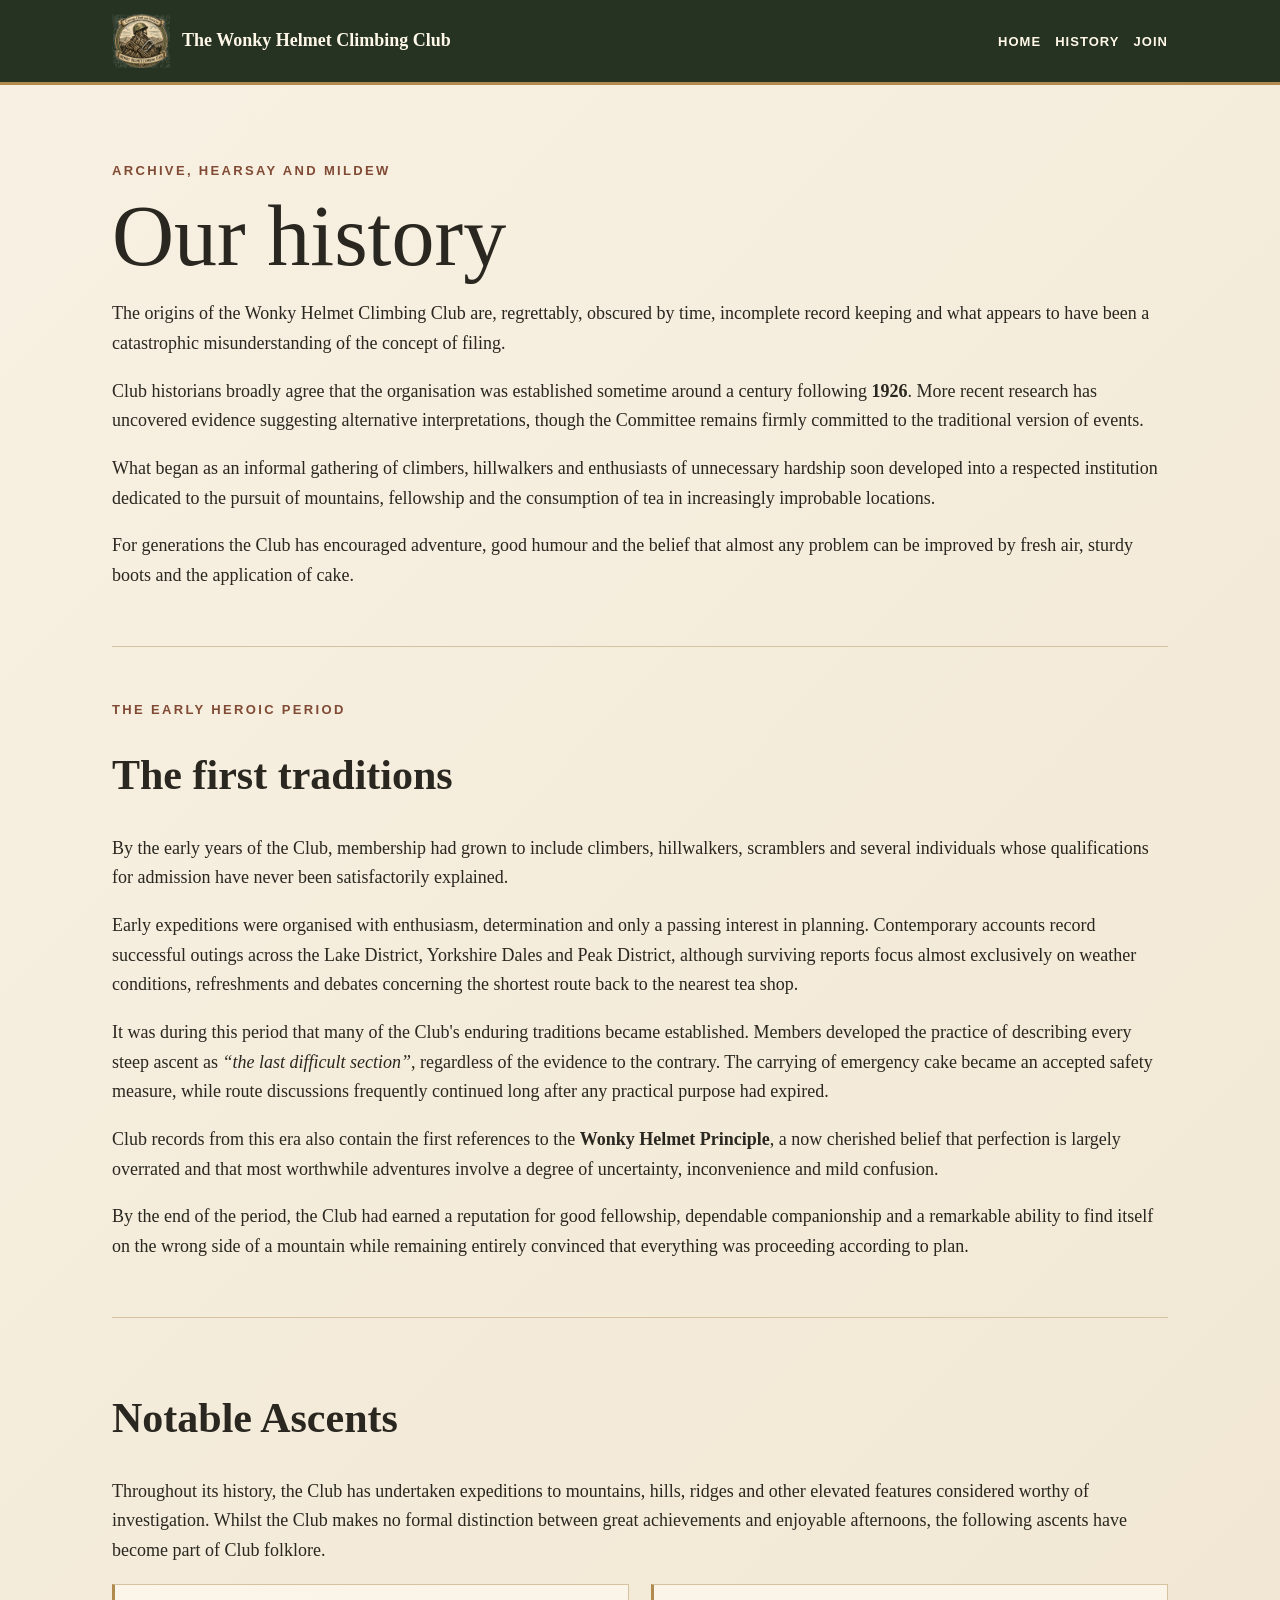
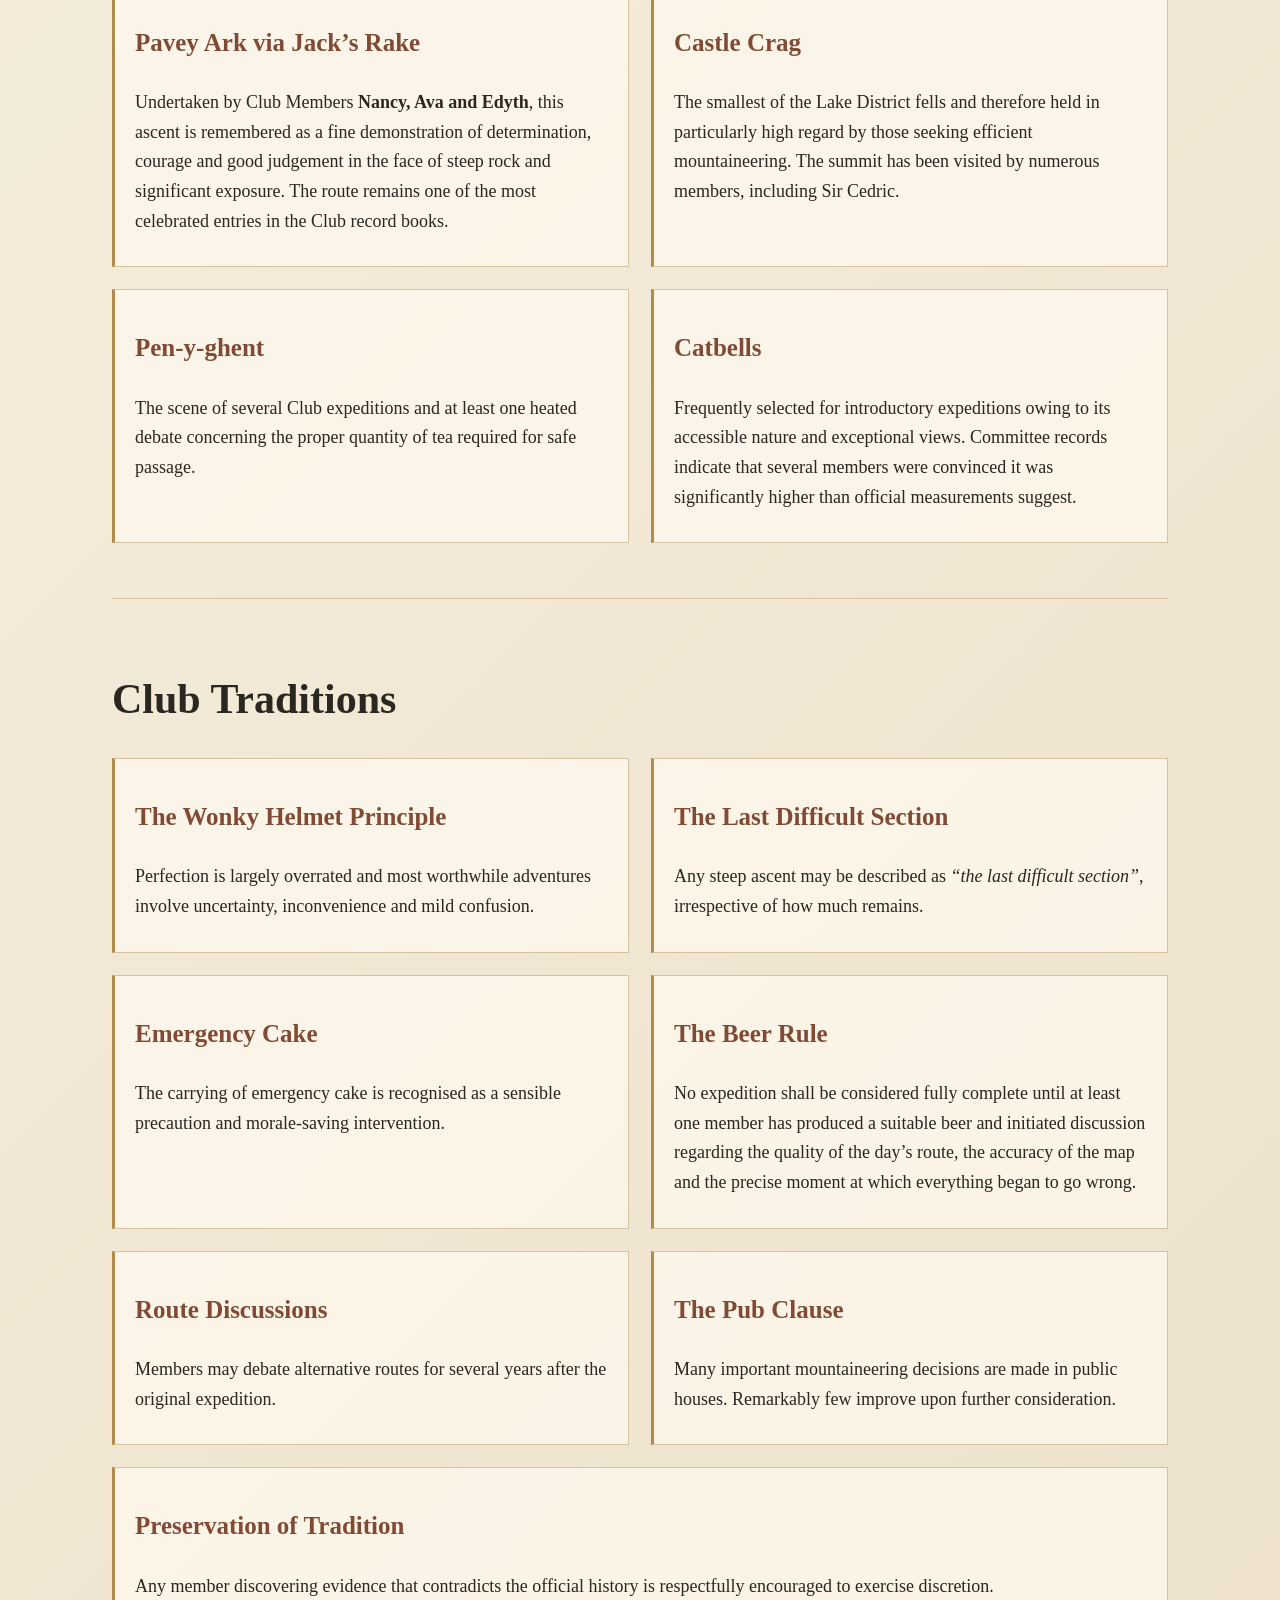
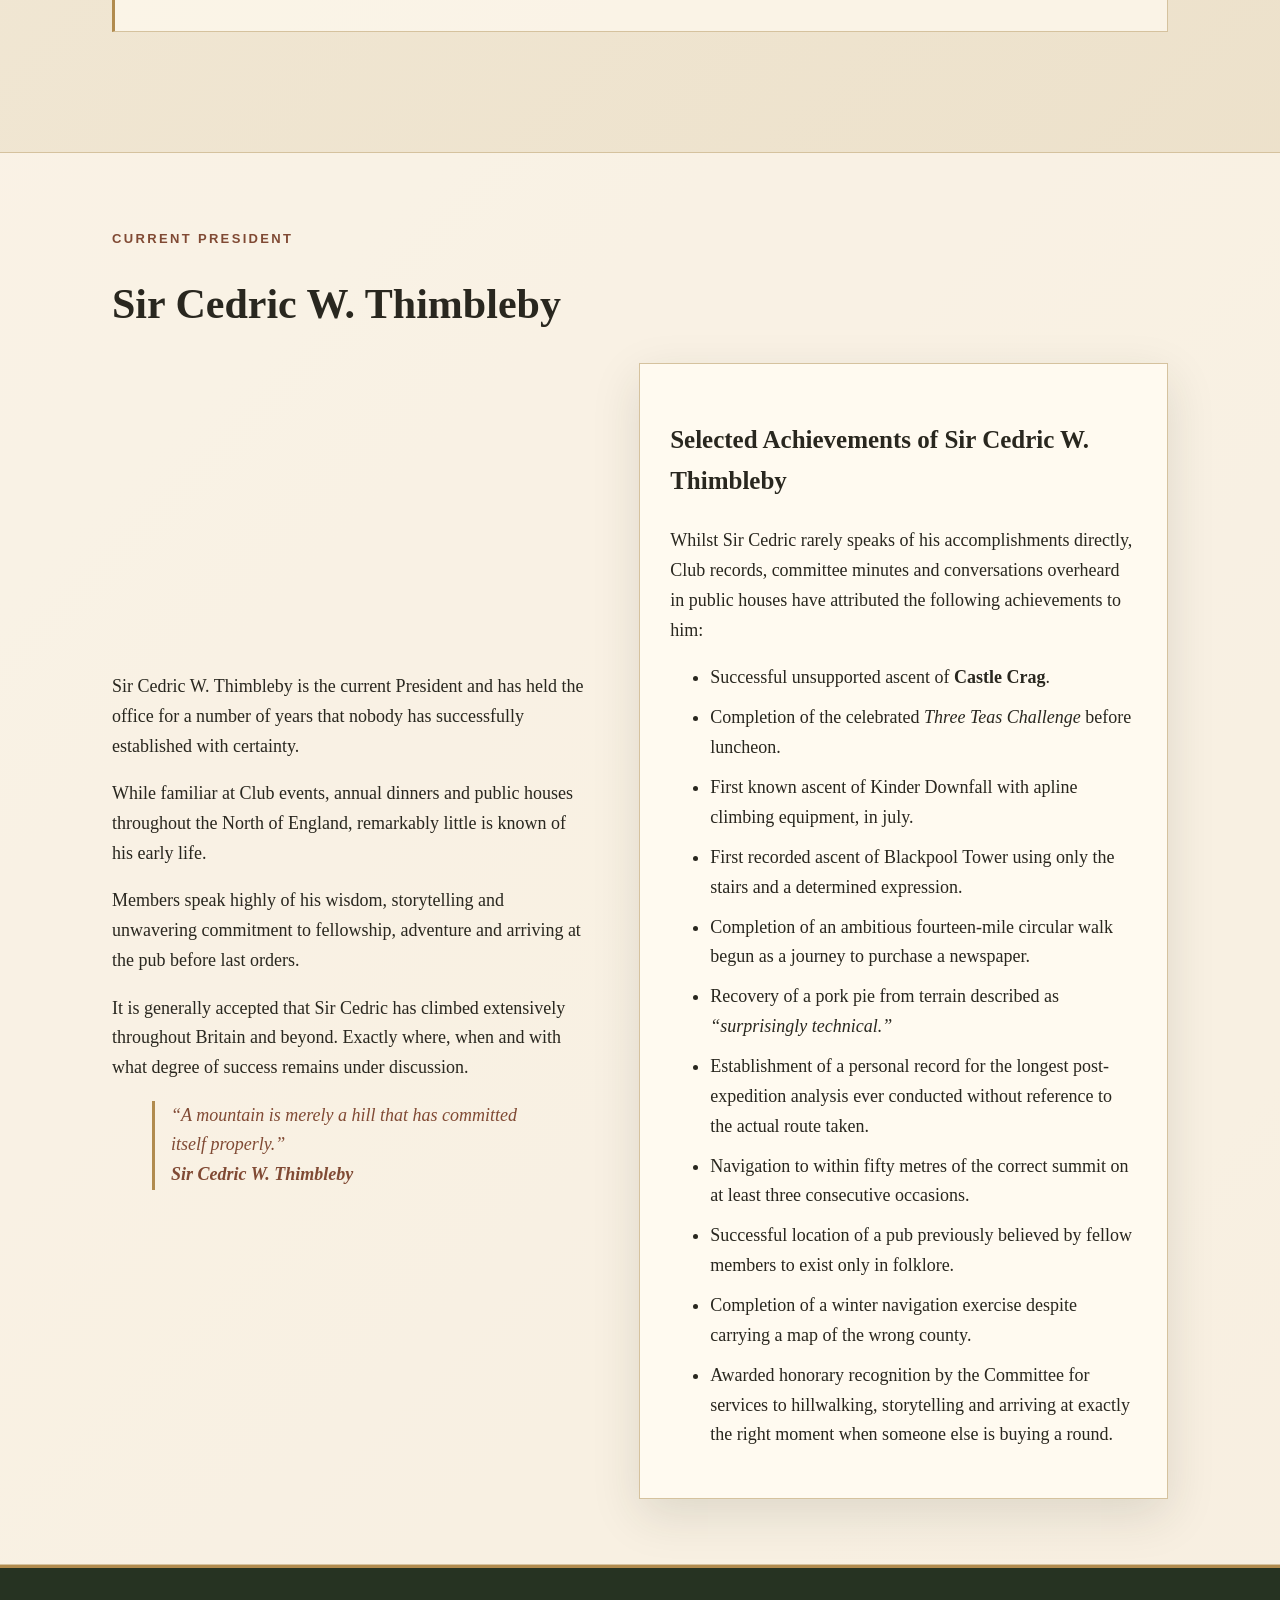
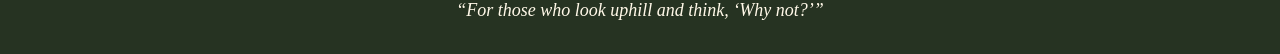
==== commit 053e7712: "Revise history and add notable ascents and traditions Updated the history section and added details " ====
--- a/history.html
+++ b/history.html
@@ -1 +1 @@
-<!doctype html><html lang="en-GB"><head><meta charset="utf-8"><meta name="viewport" content="width=device-width,initial-scale=1"><title>History | Wonky Helmet Climbing Club</title><link rel="stylesheet" href="styles.css"></head><body><header><nav><a class="brand" href="index.html"><img src="assets/club-badge.png" alt="Wonky Helmet Climbing Club badge"><span>The Wonky Helmet Climbing Club</span></a><div class="links"><a href="index.html">Home</a><a href="history.html">History</a><a href="join.html">Join</a></div></nav></header><main><section class="wrap"><p class="eyebrow">Archive, hearsay and mildew</p><h1>Our history</h1><section class="history-section"><p>The origins of the Wonky Helmet Climbing Club are, regrettably, obscured by time, incomplete record keeping and what appears to have been a catastrophic misunderstanding of the concept of filing.</p><p>Club historians broadly agree that the organisation was established sometime around a century following <strong>1926</strong>. More recent research has uncovered evidence suggesting alternative interpretations, though the Committee remains firmly committed to the traditional version of events.</p><p>What began as an informal gathering of climbers, hillwalkers and enthusiasts of unnecessary hardship soon developed into a respected institution dedicated to the pursuit of mountains, fellowship and the consumption of tea in increasingly improbable locations.</p><p>For generations the Club has encouraged adventure, good humour and the belief that almost any problem can be improved by fresh air, sturdy boots and the application of cake.</p></section><section class="history-section"><p class="eyebrow">The Early Heroic Period</p><h2>The first traditions</h2><p>By the early years of the Club, membership had grown to include climbers, hillwalkers, scramblers and several individuals whose qualifications for admission have never been satisfactorily explained.</p><p>Early expeditions were organised with enthusiasm, determination and only a passing interest in planning. Contemporary accounts record successful outings across the Lake District, Yorkshire Dales and Peak District, although surviving reports focus almost exclusively on weather conditions, refreshments and debates concerning the shortest route back to the nearest tea shop.</p><p>It was during this period that many of the Club's enduring traditions became established. Members developed the practice of describing every steep ascent as <em>“the last difficult section”</em>, regardless of the evidence to the contrary. The carrying of emergency cake became an accepted safety measure, while route discussions frequently continued long after any practical purpose had expired.</p><p>Club records from this era also contain the first references to the <strong>Wonky Helmet Principle</strong>, a now cherished belief that perfection is largely overrated and that most worthwhile adventures involve a degree of uncertainty, inconvenience and mild confusion.</p><p>By the end of the period, the Club had earned a reputation for good fellowship, dependable companionship and a remarkable ability to find itself on the wrong side of a mountain while remaining entirely convinced that everything was proceeding according to plan.</p></section><section class="history-section"><h2>Notable Ascents</h2><p>Throughout its history, the Club has undertaken expeditions to mountains, hills, ridges and other elevated features considered worthy of investigation. Whilst the Club makes no formal distinction between great achievements and enjoyable afternoons, the following ascents have become part of Club folklore.</p><div class="ascent-grid"><article class="ascent"><h3>Pavey Ark via Jack’s Rake</h3><p>Undertaken by Club Members <strong>Nancy, Ava and Edyth</strong>, this ascent is remembered as a fine demonstration of determination, courage and good judgement in the face of steep rock and significant exposure. The route remains one of the most celebrated entries in the Club record books.</p></article><article class="ascent"><h3>Castle Crag</h3><p>The smallest of the Lake District fells and therefore held in particularly high regard by those seeking efficient mountaineering. The summit has been visited by numerous members, including Sir Cedric.</p></article><article class="ascent"><h3>Pen-y-ghent</h3><p>The scene of several Club expeditions and at least one heated debate concerning the proper quantity of tea required for safe passage.</p></article><article class="ascent"><h3>Catbells</h3><p>Frequently selected for introductory expeditions owing to its accessible nature and exceptional views. Committee records indicate that several members were convinced it was significantly higher than official measurements suggest.</p></article></div></section><section class="history-section"><h2>Club Traditions</h2><div class="tradition-grid"><article class="tradition"><h3>The Wonky Helmet Principle</h3><p>Perfection is largely overrated and most worthwhile adventures involve uncertainty, inconvenience and mild confusion.</p></article><article class="tradition"><h3>The Last Difficult Section</h3><p>Any steep ascent may be described as <em>“the last difficult section”</em>, irrespective of how much remains.</p></article><article class="tradition"><h3>Emergency Cake</h3><p>The carrying of emergency cake is recognised as a sensible precaution and morale-saving intervention.</p></article><article class="tradition"><h3>The Beer Rule</h3><p>No expedition shall be considered fully complete until at least one member has produced a suitable beer and initiated discussion regarding the quality of the day’s route, the accuracy of the map and the precise moment at which everything began to go wrong.</p></article><article class="tradition"><h3>Route Discussions</h3><p>Members may debate alternative routes for several years after the original expedition.</p></article><article class="tradition"><h3>The Pub Clause</h3><p>Many important mountaineering decisions are made in public houses. Remarkably few improve upon further consideration.</p></article><article class="tradition tradition-wide"><h3>Preservation of Tradition</h3><p>Any member discovering evidence that contradicts the official history is respectfully encouraged to exercise discretion.</p></article></div></section></section><section class="alt"><div class="wrap"><p class="eyebrow">Current President</p><h2>Sir Cedric W. Thimbleby</h2><div class="grid"><div><p>Sir Cedric W. Thimbleby is the current President and has held the office for a number of years that nobody has successfully established with certainty.</p><p>While familiar at Club events, annual dinners and public houses throughout the North of England, remarkably little is known of his early life.</p><p>Members speak highly of his wisdom, storytelling and unwavering commitment to fellowship, adventure and arriving at the pub before last orders.</p><p>It is generally accepted that Sir Cedric has climbed extensively throughout Britain and beyond. Exactly where, when and with what degree of success remains under discussion.</p><blockquote class="quote">“A mountain is merely a hill that has committed itself properly.”<br><strong>Sir Cedric W. Thimbleby</strong></blockquote></div><div class="card"><h3>Selected Achievements of Sir Cedric W. Thimbleby</h3><p>Whilst Sir Cedric rarely speaks of his accomplishments directly, Club records, committee minutes and conversations overheard in public houses have attributed the following achievements to him:</p><ul class="achievements"><li>Successful ascent of <strong>Castle Crag</strong>.</li><li>Completion of the celebrated <em>Three Teas Challenge</em> before luncheon.</li><li>First recorded ascent of Blackpool Tower using only the stairs and a determined expression.</li><li>An ambitious fourteen-mile circular walk begun as a journey to purchase a newspaper.</li><li>Recovery of a pork pie from terrain described as <em>“surprisingly technical.”</em></li><li>The longest post-expedition analysis ever conducted without reference to the route taken.</li><li>Navigation to within fifty metres of the correct summit on at least three consecutive occasions.</li><li>Location of a pub believed to exist only in folklore.</li><li>A winter navigation exercise with a map of the wrong county.</li><li>Recognition for arriving exactly when someone else is buying a round.</li></ul></div></div></div></section></main><footer>“For those who look uphill and think, ‘Why not?’”</footer><script src="script.js"></script></body></html>+<!doctype html><html lang="en-GB"><head><meta charset="utf-8"><meta name="viewport" content="width=device-width,initial-scale=1"><title>History | Wonky Helmet Climbing Club</title><link rel="stylesheet" href="styles.css"></head><body><header><nav><a class="brand" href="index.html"><img src="assets/club-badge.png" alt="Wonky Helmet Climbing Club badge"><span>The Wonky Helmet Climbing Club</span></a><div class="links"><a href="index.html">Home</a><a href="history.html">History</a><a href="join.html">Join</a></div></nav></header><main><section class="wrap"><p class="eyebrow">Archive, hearsay and mildew</p><h1>Our history</h1><section class="history-section"><p>The origins of the Wonky Helmet Climbing Club are, regrettably, obscured by time, incomplete record keeping and what appears to have been a catastrophic misunderstanding of the concept of filing.</p><p>Club historians broadly agree that the organisation was established sometime around a century following <strong>1926</strong>. More recent research has uncovered evidence suggesting alternative interpretations, though the Committee remains firmly committed to the traditional version of events.</p><p>What began as an informal gathering of climbers, hillwalkers and enthusiasts of unnecessary hardship soon developed into a respected institution dedicated to the pursuit of mountains, fellowship and the consumption of tea in increasingly improbable locations.</p><p>For generations the Club has encouraged adventure, good humour and the belief that almost any problem can be improved by fresh air, sturdy boots and the application of cake.</p></section><section class="history-section"><p class="eyebrow">The Early Heroic Period</p><h2>The first traditions</h2><p>By the early years of the Club, membership had grown to include climbers, hillwalkers, scramblers and several individuals whose qualifications for admission have never been satisfactorily explained.</p><p>Early expeditions were organised with enthusiasm, determination and only a passing interest in planning. Contemporary accounts record successful outings across the Lake District, Yorkshire Dales and Peak District, although surviving reports focus almost exclusively on weather conditions, refreshments and debates concerning the shortest route back to the nearest tea shop.</p><p>It was during this period that many of the Club's enduring traditions became established. Members developed the practice of describing every steep ascent as <em>“the last difficult section”</em>, regardless of the evidence to the contrary. The carrying of emergency cake became an accepted safety measure, while route discussions frequently continued long after any practical purpose had expired.</p><p>Club records from this era also contain the first references to the <strong>Wonky Helmet Principle</strong>, a now cherished belief that perfection is largely overrated and that most worthwhile adventures involve a degree of uncertainty, inconvenience and mild confusion.</p><p>By the end of the period, the Club had earned a reputation for good fellowship, dependable companionship and a remarkable ability to find itself on the wrong side of a mountain while remaining entirely convinced that everything was proceeding according to plan.</p></section><section class="history-section"><h2>Notable Ascents</h2><p>Throughout its history, the Club has undertaken expeditions to mountains, hills, ridges and other elevated features considered worthy of investigation. Whilst the Club makes no formal distinction between great achievements and enjoyable afternoons, the following ascents have become part of Club folklore.</p><div class="ascent-grid"><article class="ascent"><h3>Pavey Ark via Jack’s Rake</h3><p>Undertaken by Club Members <strong>Nancy, Ava and Edyth</strong>, this ascent is remembered as a fine demonstration of determination, courage and good judgement in the face of steep rock and significant exposure. The route remains one of the most celebrated entries in the Club record books.</p></article><article class="ascent"><h3>Castle Crag</h3><p>The smallest of the Lake District fells and therefore held in particularly high regard by those seeking efficient mountaineering. The summit has been visited by numerous members, including Sir Cedric.</p></article><article class="ascent"><h3>Pen-y-ghent</h3><p>The scene of several Club expeditions and at least one heated debate concerning the proper quantity of tea required for safe passage.</p></article><article class="ascent"><h3>Catbells</h3><p>Frequently selected for introductory expeditions owing to its accessible nature and exceptional views. Committee records indicate that several members were convinced it was significantly higher than official measurements suggest.</p></article></div></section><section class="history-section"><h2>Club Traditions</h2><div class="tradition-grid"><article class="tradition"><h3>The Wonky Helmet Principle</h3><p>Perfection is largely overrated and most worthwhile adventures involve uncertainty, inconvenience and mild confusion.</p></article><article class="tradition"><h3>The Last Difficult Section</h3><p>Any steep ascent may be described as <em>“the last difficult section”</em>, irrespective of how much remains.</p></article><article class="tradition"><h3>Emergency Cake</h3><p>The carrying of emergency cake is recognised as a sensible precaution and morale-saving intervention.</p></article><article class="tradition"><h3>The Beer Rule</h3><p>No expedition shall be considered fully complete until at least one member has produced a suitable beer and initiated discussion regarding the quality of the day’s route, the accuracy of the map and the precise moment at which everything began to go wrong.</p></article><article class="tradition"><h3>Route Discussions</h3><p>Members may debate alternative routes for several years after the original expedition.</p></article><article class="tradition"><h3>The Pub Clause</h3><p>Many important mountaineering decisions are made in public houses. Remarkably few improve upon further consideration.</p></article><article class="tradition tradition-wide"><h3>Preservation of Tradition</h3><p>Any member discovering evidence that contradicts the official history is respectfully encouraged to exercise discretion.</p></article></div></section></section><section class="alt"><div class="wrap"><p class="eyebrow">Current President</p><h2>Sir Cedric W. Thimbleby</h2><div class="grid"><div><p>Sir Cedric W. Thimbleby is the current President and has held the office for a number of years that nobody has successfully established with certainty.</p><p>While familiar at Club events, annual dinners and public houses throughout the North of England, remarkably little is known of his early life.</p><p>Members speak highly of his wisdom, storytelling and unwavering commitment to fellowship, adventure and arriving at the pub before last orders.</p><p>It is generally accepted that Sir Cedric has climbed extensively throughout Britain and beyond. Exactly where, when and with what degree of success remains under discussion.</p><blockquote class="quote">“A mountain is merely a hill that has committed itself properly.”<br><strong>Sir Cedric W. Thimbleby</strong></blockquote></div><div class="card"><h3>Selected Achievements of Sir Cedric W. Thimbleby</h3><p>Whilst Sir Cedric rarely speaks of his accomplishments directly, Club records, committee minutes and conversations overheard in public houses have attributed the following achievements to him:</p><ul class="achievements"><li>Successful unsupported ascent of <strong>Castle Crag</strong>.</li><li>Completion of the celebrated <em>Three Teas Challenge</em> before luncheon.</li><li>First known ascent of Kinder Downfall with apline climbing equipment, in july.</li><li>First recorded ascent of Blackpool Tower using only the stairs and a determined expression.</li><li>Completion of an ambitious fourteen-mile circular walk begun as a journey to purchase a newspaper.</li><li>Recovery of a pork pie from terrain described as <em>“surprisingly technical.”</em></li><li>Establishment of a personal record for the longest post-expedition analysis ever conducted without reference to the actual route taken.</li><li>Navigation to within fifty metres of the correct summit on at least three consecutive occasions.</li><li>Successful location of a pub previously believed by fellow members to exist only in folklore.</li><li>Completion of a winter navigation exercise despite carrying a map of the wrong county.</li><li>Awarded honorary recognition by the Committee for services to hillwalking, storytelling and arriving at exactly the right moment when someone else is buying a round.</li></ul></div></div></div></section></main><footer>“For those who look uphill and think, ‘Why not?’”</footer><script src="script.js"></script></body></html>
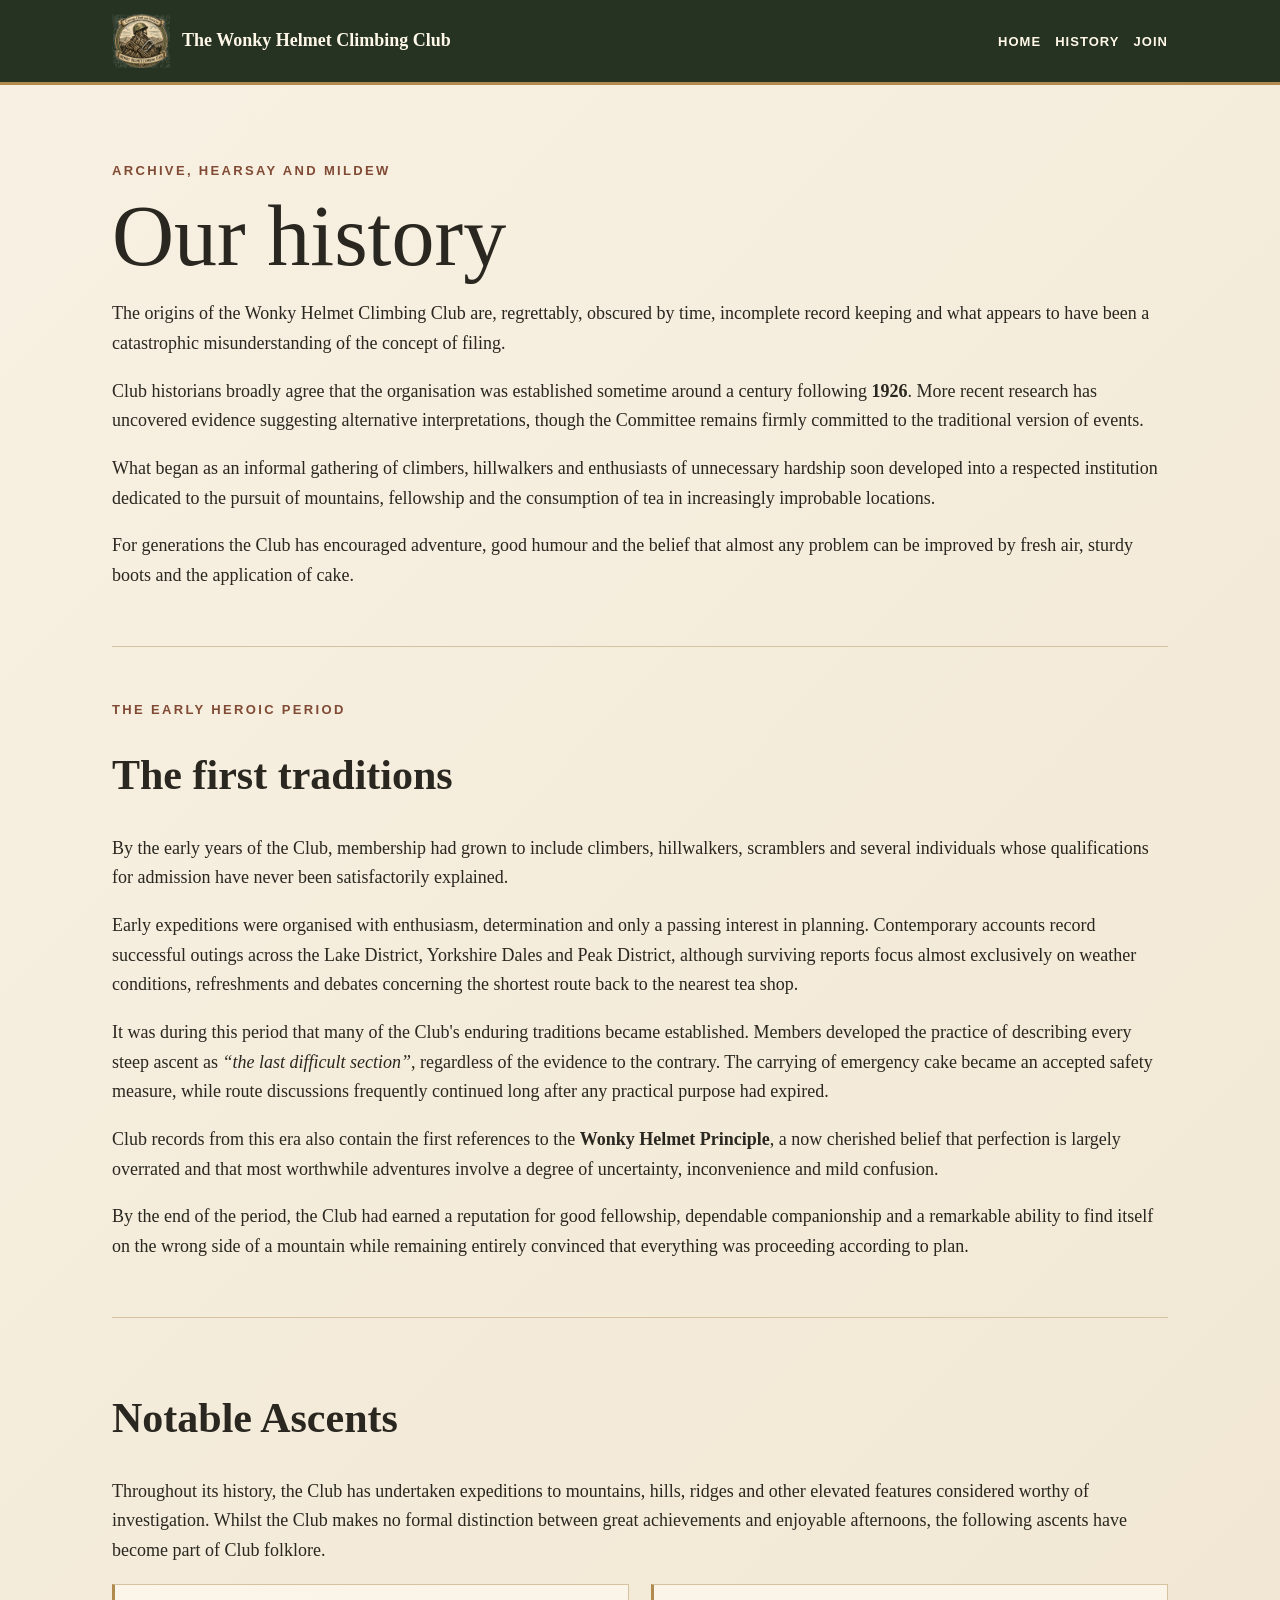
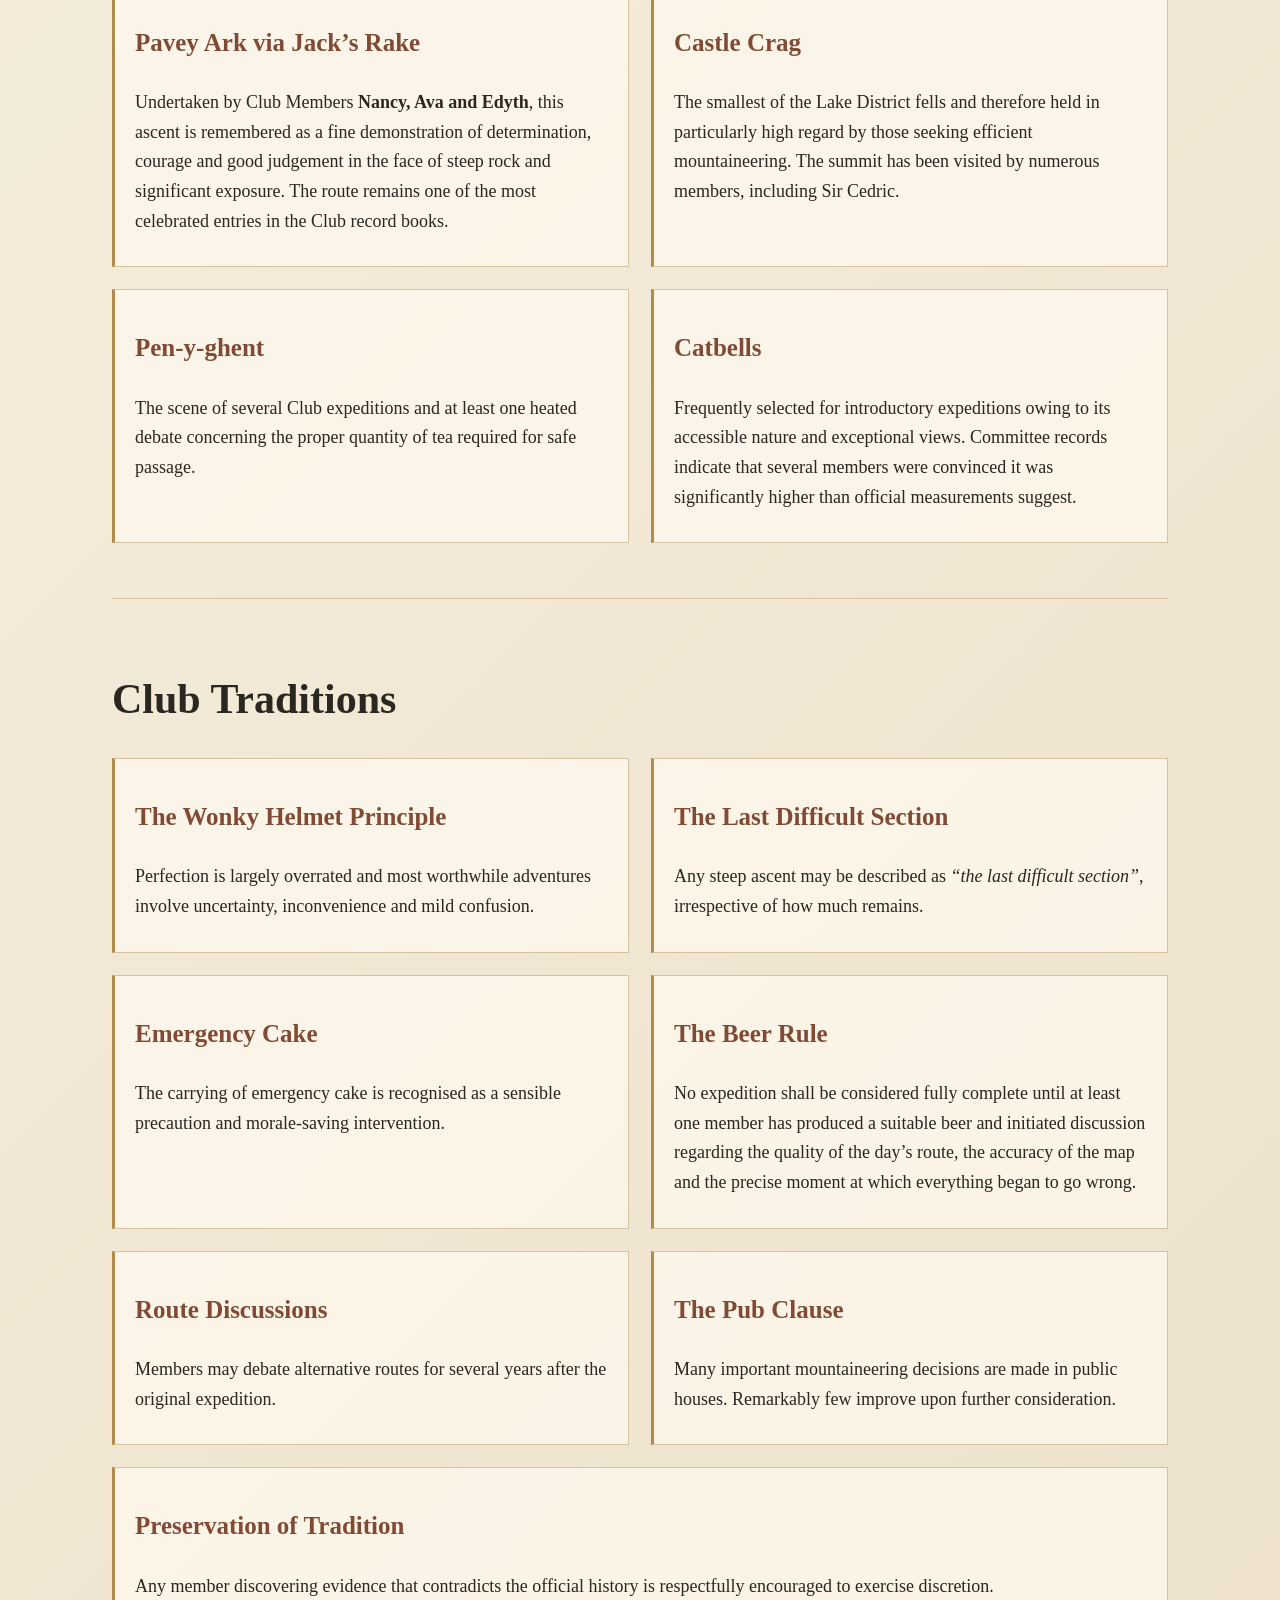
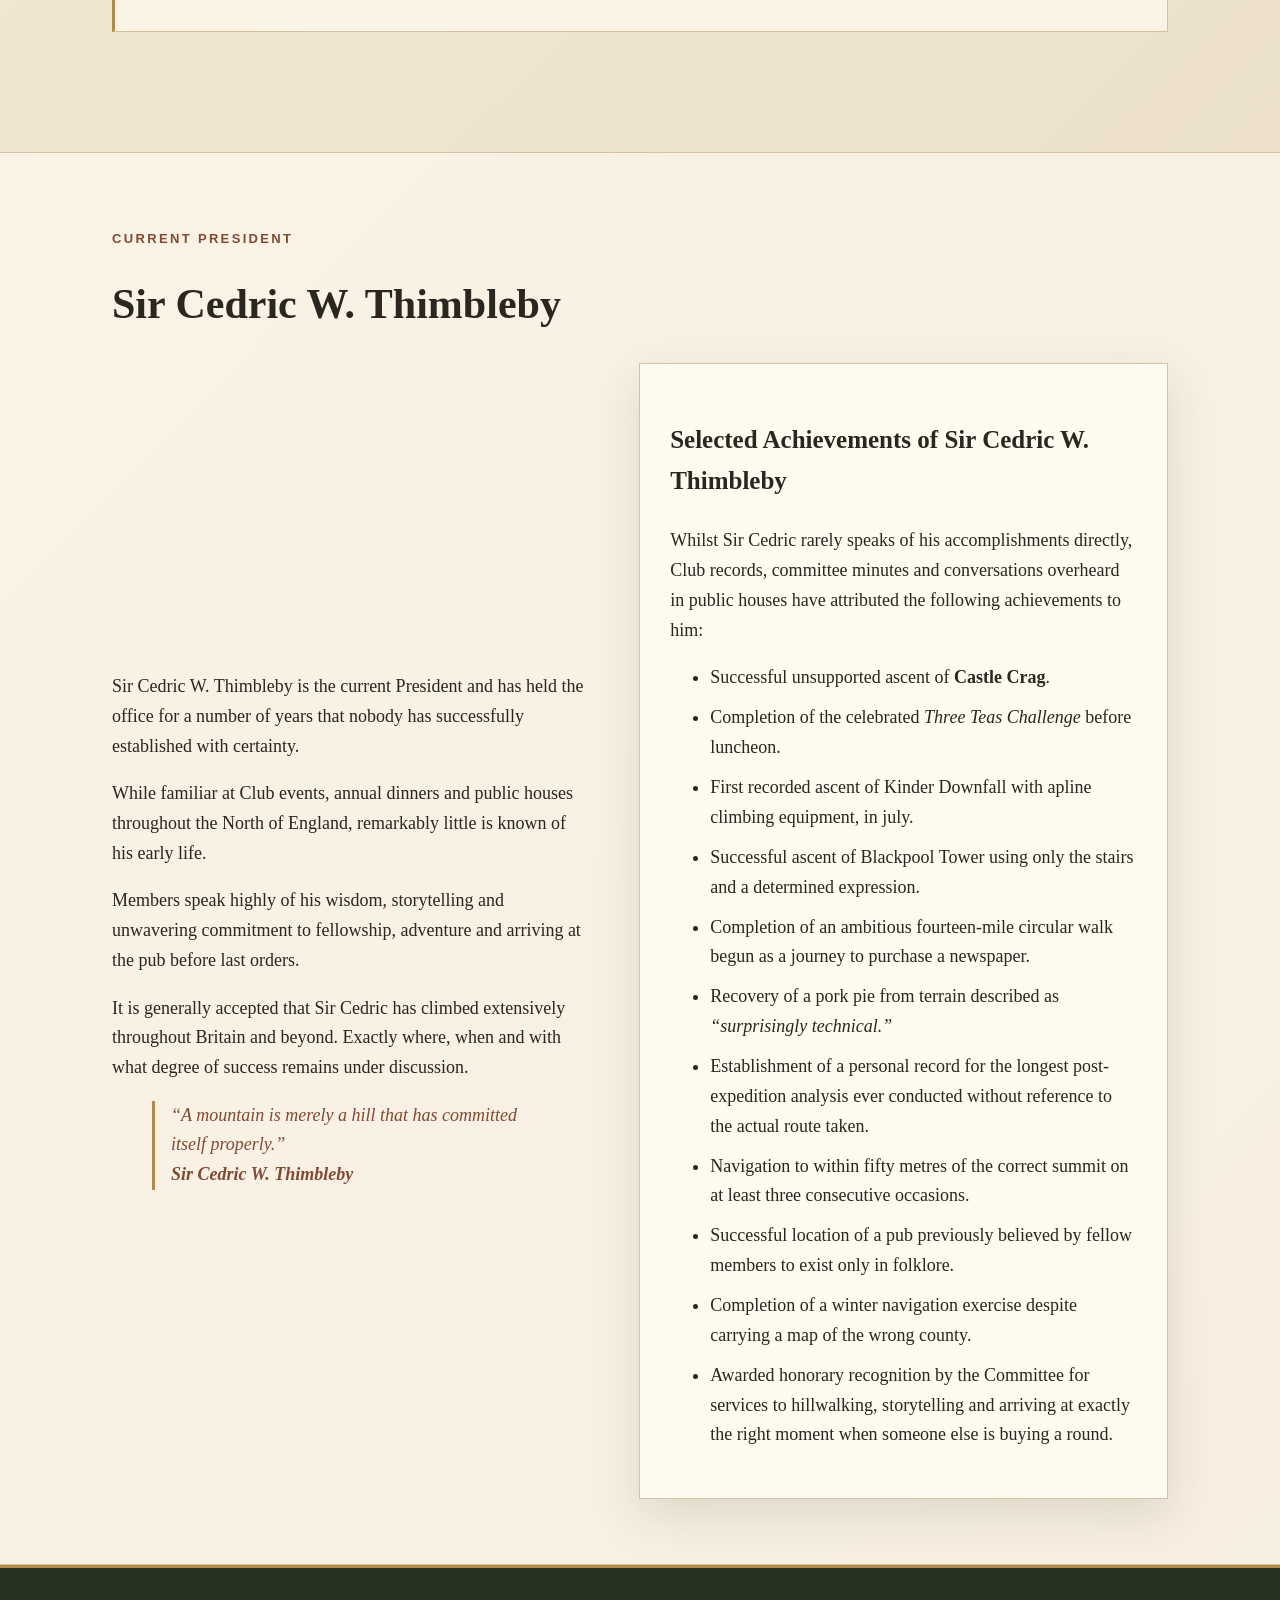
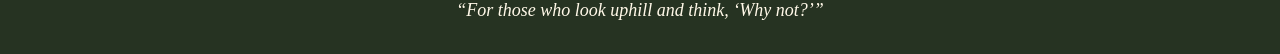
==== commit 6e70e990: "Fix HTML formatting and structure in history.html" ====
--- a/history.html
+++ b/history.html
@@ -1 +1 @@
-<!doctype html><html lang="en-GB"><head><meta charset="utf-8"><meta name="viewport" content="width=device-width,initial-scale=1"><title>History | Wonky Helmet Climbing Club</title><link rel="stylesheet" href="styles.css"></head><body><header><nav><a class="brand" href="index.html"><img src="assets/club-badge.png" alt="Wonky Helmet Climbing Club badge"><span>The Wonky Helmet Climbing Club</span></a><div class="links"><a href="index.html">Home</a><a href="history.html">History</a><a href="join.html">Join</a></div></nav></header><main><section class="wrap"><p class="eyebrow">Archive, hearsay and mildew</p><h1>Our history</h1><section class="history-section"><p>The origins of the Wonky Helmet Climbing Club are, regrettably, obscured by time, incomplete record keeping and what appears to have been a catastrophic misunderstanding of the concept of filing.</p><p>Club historians broadly agree that the organisation was established sometime around a century following <strong>1926</strong>. More recent research has uncovered evidence suggesting alternative interpretations, though the Committee remains firmly committed to the traditional version of events.</p><p>What began as an informal gathering of climbers, hillwalkers and enthusiasts of unnecessary hardship soon developed into a respected institution dedicated to the pursuit of mountains, fellowship and the consumption of tea in increasingly improbable locations.</p><p>For generations the Club has encouraged adventure, good humour and the belief that almost any problem can be improved by fresh air, sturdy boots and the application of cake.</p></section><section class="history-section"><p class="eyebrow">The Early Heroic Period</p><h2>The first traditions</h2><p>By the early years of the Club, membership had grown to include climbers, hillwalkers, scramblers and several individuals whose qualifications for admission have never been satisfactorily explained.</p><p>Early expeditions were organised with enthusiasm, determination and only a passing interest in planning. Contemporary accounts record successful outings across the Lake District, Yorkshire Dales and Peak District, although surviving reports focus almost exclusively on weather conditions, refreshments and debates concerning the shortest route back to the nearest tea shop.</p><p>It was during this period that many of the Club's enduring traditions became established. Members developed the practice of describing every steep ascent as <em>“the last difficult section”</em>, regardless of the evidence to the contrary. The carrying of emergency cake became an accepted safety measure, while route discussions frequently continued long after any practical purpose had expired.</p><p>Club records from this era also contain the first references to the <strong>Wonky Helmet Principle</strong>, a now cherished belief that perfection is largely overrated and that most worthwhile adventures involve a degree of uncertainty, inconvenience and mild confusion.</p><p>By the end of the period, the Club had earned a reputation for good fellowship, dependable companionship and a remarkable ability to find itself on the wrong side of a mountain while remaining entirely convinced that everything was proceeding according to plan.</p></section><section class="history-section"><h2>Notable Ascents</h2><p>Throughout its history, the Club has undertaken expeditions to mountains, hills, ridges and other elevated features considered worthy of investigation. Whilst the Club makes no formal distinction between great achievements and enjoyable afternoons, the following ascents have become part of Club folklore.</p><div class="ascent-grid"><article class="ascent"><h3>Pavey Ark via Jack’s Rake</h3><p>Undertaken by Club Members <strong>Nancy, Ava and Edyth</strong>, this ascent is remembered as a fine demonstration of determination, courage and good judgement in the face of steep rock and significant exposure. The route remains one of the most celebrated entries in the Club record books.</p></article><article class="ascent"><h3>Castle Crag</h3><p>The smallest of the Lake District fells and therefore held in particularly high regard by those seeking efficient mountaineering. The summit has been visited by numerous members, including Sir Cedric.</p></article><article class="ascent"><h3>Pen-y-ghent</h3><p>The scene of several Club expeditions and at least one heated debate concerning the proper quantity of tea required for safe passage.</p></article><article class="ascent"><h3>Catbells</h3><p>Frequently selected for introductory expeditions owing to its accessible nature and exceptional views. Committee records indicate that several members were convinced it was significantly higher than official measurements suggest.</p></article></div></section><section class="history-section"><h2>Club Traditions</h2><div class="tradition-grid"><article class="tradition"><h3>The Wonky Helmet Principle</h3><p>Perfection is largely overrated and most worthwhile adventures involve uncertainty, inconvenience and mild confusion.</p></article><article class="tradition"><h3>The Last Difficult Section</h3><p>Any steep ascent may be described as <em>“the last difficult section”</em>, irrespective of how much remains.</p></article><article class="tradition"><h3>Emergency Cake</h3><p>The carrying of emergency cake is recognised as a sensible precaution and morale-saving intervention.</p></article><article class="tradition"><h3>The Beer Rule</h3><p>No expedition shall be considered fully complete until at least one member has produced a suitable beer and initiated discussion regarding the quality of the day’s route, the accuracy of the map and the precise moment at which everything began to go wrong.</p></article><article class="tradition"><h3>Route Discussions</h3><p>Members may debate alternative routes for several years after the original expedition.</p></article><article class="tradition"><h3>The Pub Clause</h3><p>Many important mountaineering decisions are made in public houses. Remarkably few improve upon further consideration.</p></article><article class="tradition tradition-wide"><h3>Preservation of Tradition</h3><p>Any member discovering evidence that contradicts the official history is respectfully encouraged to exercise discretion.</p></article></div></section></section><section class="alt"><div class="wrap"><p class="eyebrow">Current President</p><h2>Sir Cedric W. Thimbleby</h2><div class="grid"><div><p>Sir Cedric W. Thimbleby is the current President and has held the office for a number of years that nobody has successfully established with certainty.</p><p>While familiar at Club events, annual dinners and public houses throughout the North of England, remarkably little is known of his early life.</p><p>Members speak highly of his wisdom, storytelling and unwavering commitment to fellowship, adventure and arriving at the pub before last orders.</p><p>It is generally accepted that Sir Cedric has climbed extensively throughout Britain and beyond. Exactly where, when and with what degree of success remains under discussion.</p><blockquote class="quote">“A mountain is merely a hill that has committed itself properly.”<br><strong>Sir Cedric W. Thimbleby</strong></blockquote></div><div class="card"><h3>Selected Achievements of Sir Cedric W. Thimbleby</h3><p>Whilst Sir Cedric rarely speaks of his accomplishments directly, Club records, committee minutes and conversations overheard in public houses have attributed the following achievements to him:</p><ul class="achievements"><li>Successful unsupported ascent of <strong>Castle Crag</strong>.</li><li>Completion of the celebrated <em>Three Teas Challenge</em> before luncheon.</li><li>First known ascent of Kinder Downfall with apline climbing equipment, in july.</li><li>First recorded ascent of Blackpool Tower using only the stairs and a determined expression.</li><li>Completion of an ambitious fourteen-mile circular walk begun as a journey to purchase a newspaper.</li><li>Recovery of a pork pie from terrain described as <em>“surprisingly technical.”</em></li><li>Establishment of a personal record for the longest post-expedition analysis ever conducted without reference to the actual route taken.</li><li>Navigation to within fifty metres of the correct summit on at least three consecutive occasions.</li><li>Successful location of a pub previously believed by fellow members to exist only in folklore.</li><li>Completion of a winter navigation exercise despite carrying a map of the wrong county.</li><li>Awarded honorary recognition by the Committee for services to hillwalking, storytelling and arriving at exactly the right moment when someone else is buying a round.</li></ul></div></div></div></section></main><footer>“For those who look uphill and think, ‘Why not?’”</footer><script src="script.js"></script></body></html>
+<!doctype html><html lang="en-GB"><head><meta charset="utf-8"><meta name="viewport" content="width=device-width,initial-scale=1"><title>History | Wonky Helmet Climbing Club</title><link rel="stylesheet" href="styles.css"></head><body><header><nav><a class="brand" href="index.html"><img src="assets/club-badge.png" alt="Wonky Helmet Climbing Club badge"><span>The Wonky Helmet Climbing Club</span></a><div class="links"><a href="index.html">Home</a><a href="history.html">History</a><a href="join.html">Join</a></div></nav></header><main><section class="wrap"><p class="eyebrow">Archive, hearsay and mildew</p><h1>Our history</h1><section class="history-section"><p>The origins of the Wonky Helmet Climbing Club are, regrettably, obscured by time, incomplete record keeping and what appears to have been a catastrophic misunderstanding of the concept of filing.</p><p>Club historians broadly agree that the organisation was established sometime around a century following <strong>1926</strong>. More recent research has uncovered evidence suggesting alternative interpretations, though the Committee remains firmly committed to the traditional version of events.</p><p>What began as an informal gathering of climbers, hillwalkers and enthusiasts of unnecessary hardship soon developed into a respected institution dedicated to the pursuit of mountains, fellowship and the consumption of tea in increasingly improbable locations.</p><p>For generations the Club has encouraged adventure, good humour and the belief that almost any problem can be improved by fresh air, sturdy boots and the application of cake.</p></section><section class="history-section"><p class="eyebrow">The Early Heroic Period</p><h2>The first traditions</h2><p>By the early years of the Club, membership had grown to include climbers, hillwalkers, scramblers and several individuals whose qualifications for admission have never been satisfactorily explained.</p><p>Early expeditions were organised with enthusiasm, determination and only a passing interest in planning. Contemporary accounts record successful outings across the Lake District, Yorkshire Dales and Peak District, although surviving reports focus almost exclusively on weather conditions, refreshments and debates concerning the shortest route back to the nearest tea shop.</p><p>It was during this period that many of the Club's enduring traditions became established. Members developed the practice of describing every steep ascent as <em>“the last difficult section”</em>, regardless of the evidence to the contrary. The carrying of emergency cake became an accepted safety measure, while route discussions frequently continued long after any practical purpose had expired.</p><p>Club records from this era also contain the first references to the <strong>Wonky Helmet Principle</strong>, a now cherished belief that perfection is largely overrated and that most worthwhile adventures involve a degree of uncertainty, inconvenience and mild confusion.</p><p>By the end of the period, the Club had earned a reputation for good fellowship, dependable companionship and a remarkable ability to find itself on the wrong side of a mountain while remaining entirely convinced that everything was proceeding according to plan.</p></section><section class="history-section"><h2>Notable Ascents</h2><p>Throughout its history, the Club has undertaken expeditions to mountains, hills, ridges and other elevated features considered worthy of investigation. Whilst the Club makes no formal distinction between great achievements and enjoyable afternoons, the following ascents have become part of Club folklore.</p><div class="ascent-grid"><article class="ascent"><h3>Pavey Ark via Jack’s Rake</h3><p>Undertaken by Club Members <strong>Nancy, Ava and Edyth</strong>, this ascent is remembered as a fine demonstration of determination, courage and good judgement in the face of steep rock and significant exposure. The route remains one of the most celebrated entries in the Club record books.</p></article><article class="ascent"><h3>Castle Crag</h3><p>The smallest of the Lake District fells and therefore held in particularly high regard by those seeking efficient mountaineering. The summit has been visited by numerous members, including Sir Cedric.</p></article><article class="ascent"><h3>Pen-y-ghent</h3><p>The scene of several Club expeditions and at least one heated debate concerning the proper quantity of tea required for safe passage.</p></article><article class="ascent"><h3>Catbells</h3><p>Frequently selected for introductory expeditions owing to its accessible nature and exceptional views. Committee records indicate that several members were convinced it was significantly higher than official measurements suggest.</p></article></div></section><section class="history-section"><h2>Club Traditions</h2><div class="tradition-grid"><article class="tradition"><h3>The Wonky Helmet Principle</h3><p>Perfection is largely overrated and most worthwhile adventures involve uncertainty, inconvenience and mild confusion.</p></article><article class="tradition"><h3>The Last Difficult Section</h3><p>Any steep ascent may be described as <em>“the last difficult section”</em>, irrespective of how much remains.</p></article><article class="tradition"><h3>Emergency Cake</h3><p>The carrying of emergency cake is recognised as a sensible precaution and morale-saving intervention.</p></article><article class="tradition"><h3>The Beer Rule</h3><p>No expedition shall be considered fully complete until at least one member has produced a suitable beer and initiated discussion regarding the quality of the day’s route, the accuracy of the map and the precise moment at which everything began to go wrong.</p></article><article class="tradition"><h3>Route Discussions</h3><p>Members may debate alternative routes for several years after the original expedition.</p></article><article class="tradition"><h3>The Pub Clause</h3><p>Many important mountaineering decisions are made in public houses. Remarkably few improve upon further consideration.</p></article><article class="tradition tradition-wide"><h3>Preservation of Tradition</h3><p>Any member discovering evidence that contradicts the official history is respectfully encouraged to exercise discretion.</p></article></div></section></section><section class="alt"><div class="wrap"><p class="eyebrow">Current President</p><h2>Sir Cedric W. Thimbleby</h2><div class="grid"><div><p>Sir Cedric W. Thimbleby is the current President and has held the office for a number of years that nobody has successfully established with certainty.</p><p>While familiar at Club events, annual dinners and public houses throughout the North of England, remarkably little is known of his early life.</p><p>Members speak highly of his wisdom, storytelling and unwavering commitment to fellowship, adventure and arriving at the pub before last orders.</p><p>It is generally accepted that Sir Cedric has climbed extensively throughout Britain and beyond. Exactly where, when and with what degree of success remains under discussion.</p><blockquote class="quote">“A mountain is merely a hill that has committed itself properly.”<br><strong>Sir Cedric W. Thimbleby</strong></blockquote></div><div class="card"><h3>Selected Achievements of Sir Cedric W. Thimbleby</h3><p>Whilst Sir Cedric rarely speaks of his accomplishments directly, Club records, committee minutes and conversations overheard in public houses have attributed the following achievements to him:</p><ul class="achievements"><li>Successful unsupported ascent of <strong>Castle Crag</strong>.</li><li>Completion of the celebrated <em>Three Teas Challenge</em> before luncheon.</li><li>First recorded ascent of Kinder Downfall with apline climbing equipment, in july.</li><li>Successful ascent of Blackpool Tower using only the stairs and a determined expression.</li><li>Completion of an ambitious fourteen-mile circular walk begun as a journey to purchase a newspaper.</li><li>Recovery of a pork pie from terrain described as <em>“surprisingly technical.”</em></li><li>Establishment of a personal record for the longest post-expedition analysis ever conducted without reference to the actual route taken.</li><li>Navigation to within fifty metres of the correct summit on at least three consecutive occasions.</li><li>Successful location of a pub previously believed by fellow members to exist only in folklore.</li><li>Completion of a winter navigation exercise despite carrying a map of the wrong county.</li><li>Awarded honorary recognition by the Committee for services to hillwalking, storytelling and arriving at exactly the right moment when someone else is buying a round.</li></ul></div></div></div></section></main><footer>“For those who look uphill and think, ‘Why not?’”</footer><script src="script.js"></script></body></html>
